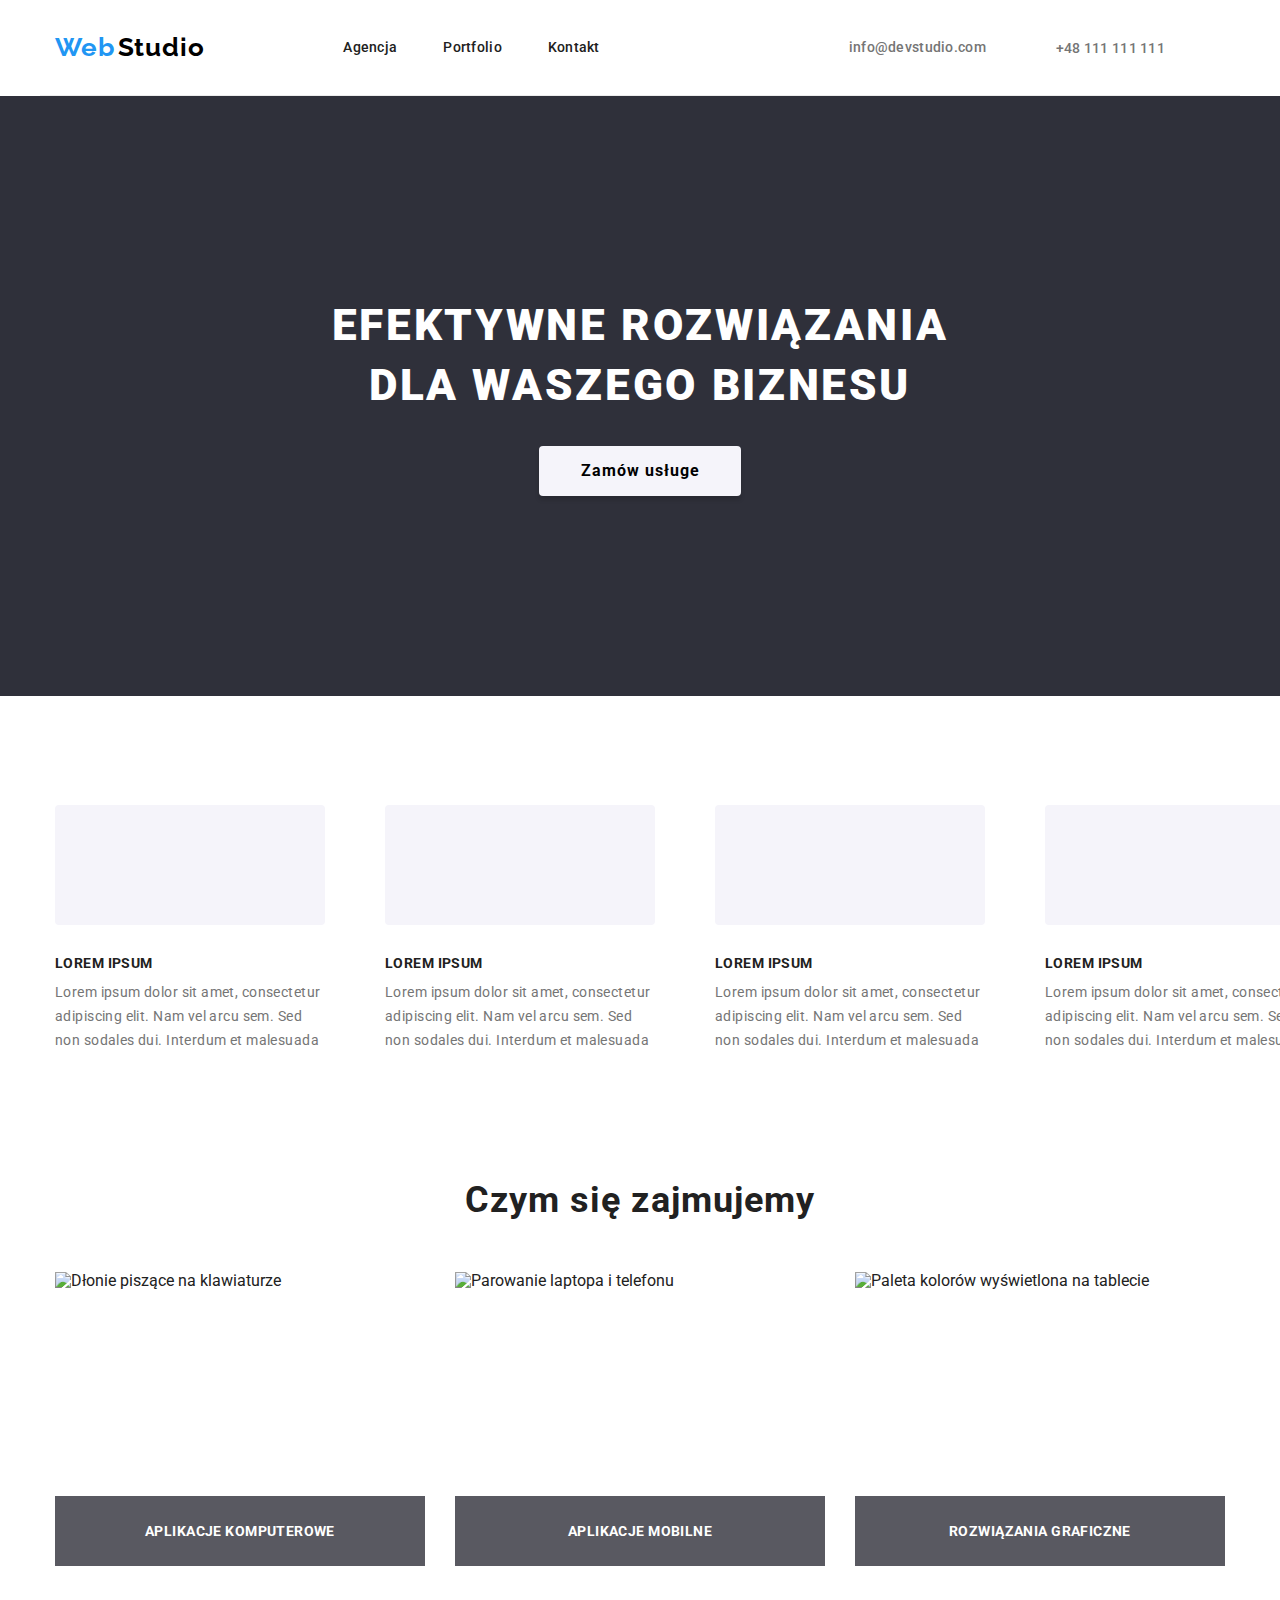
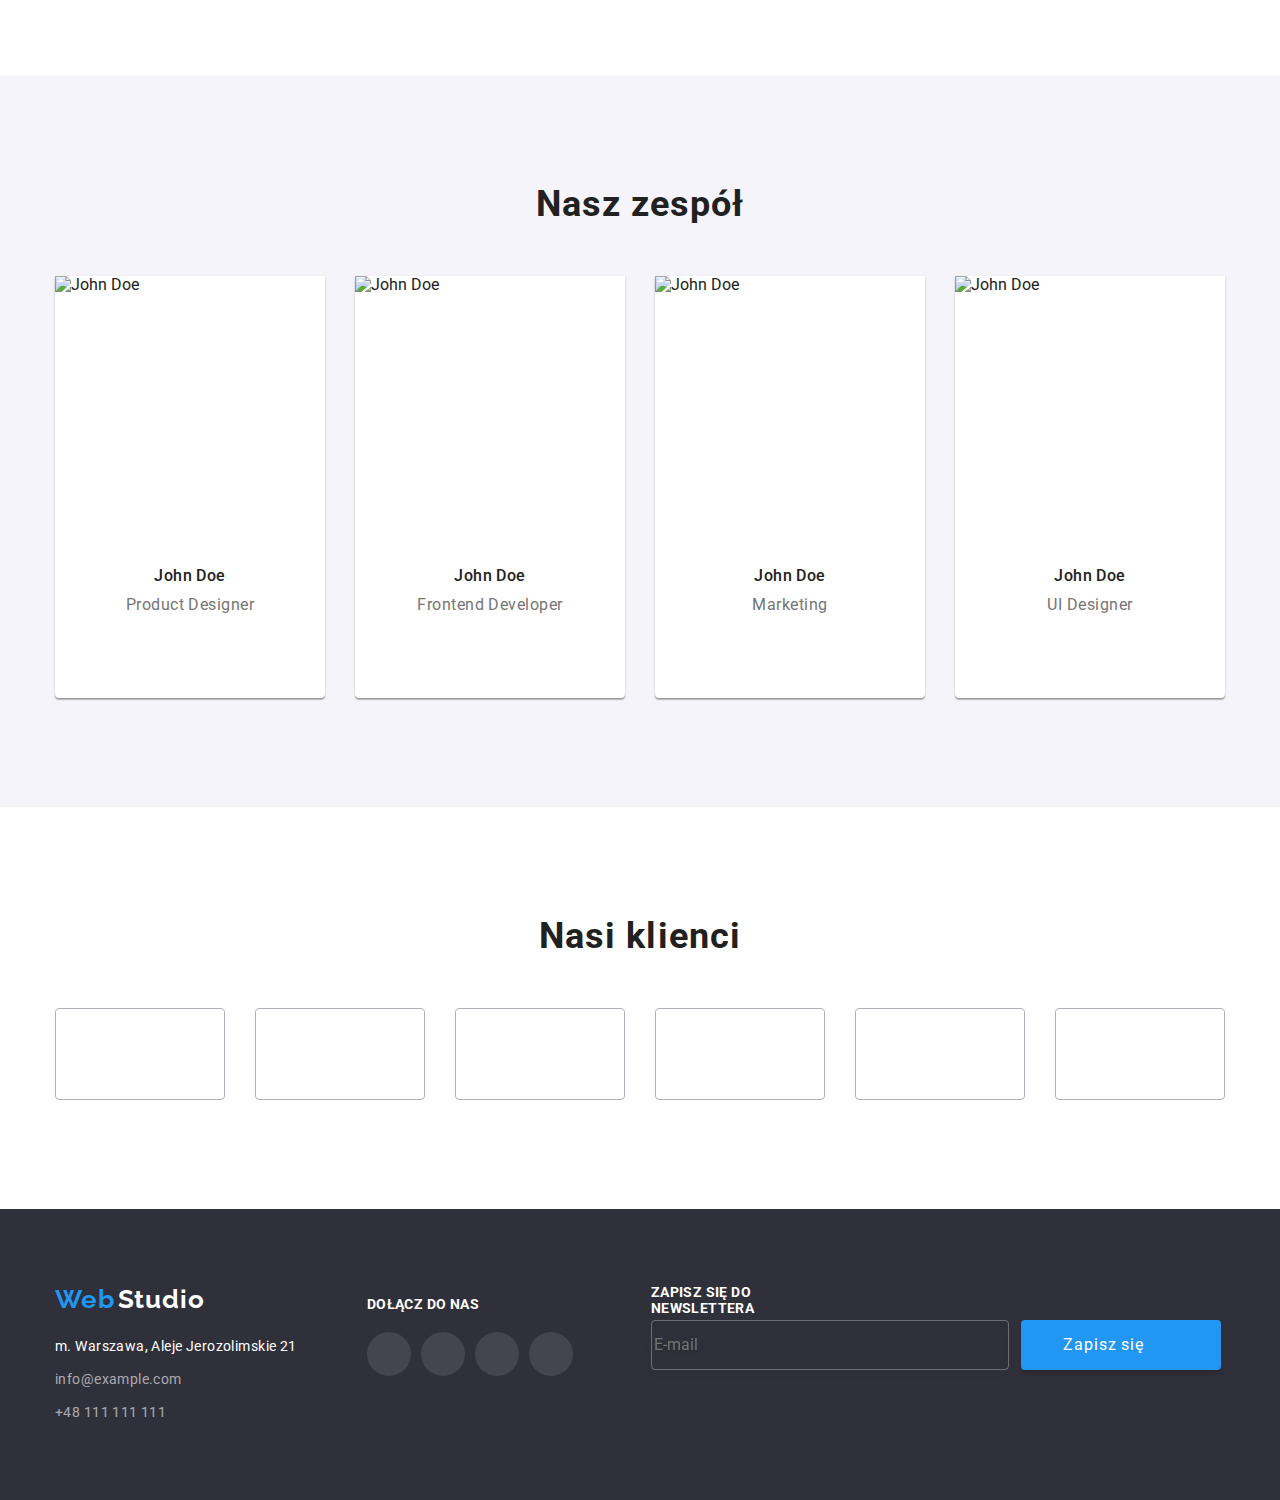
==== index.html @ a753c8a4 "id" ====
<!DOCTYPE html>
<html lang="pl">

<head>
    <meta charset="UTF-8">
    <meta http-equiv="X-UA-Compatible">
    <meta name="viewport" content="width=device-width, initial-scale=1.0">
    <link rel="stylesheet" href="https://cdnjs.cloudflare.com/ajax/libs/modern-normalize/1.0.0/modern-normalize.min.css" />
    <link rel="stylesheet" href="./css/styles.css">
    <link rel="preconnect" href="https://fonts.gstatic.com">
    <link href="https://fonts.googleapis.com/css2?family=Raleway:wght@700&family=Roboto:wght@400;500;700;900&display=swap"
        rel="stylesheet">
    <title>WebStudio</title>
</head>

<body>
    <header class="header">
        <div class="container">
        <nav class="navigation"> 
            <ul class="navigation-list list">
                <li class="navigation-list-item">
                    <a class="navigation-list-link logo link" href="index.html">
                        <span class="logo-web">Web</span>
                        <span class="logo-studio">Studio</span>
                    </a></li>
                <li class="navigation-list-item">
                    <a class="navigation-list-link link" href="#">Agencja</a></li>
                <li class="navigation-list-item">
                    <a class="navigation-list-link link" href="portfolio.html">Portfolio</a></li>
                <li class="navigation-list-item">
                    <a class="navigation-list-link link" href="#">Kontakt</a></li>
            </ul>
        </nav>

        <ul class="contact-list list">
            <li class="contact-list-item">
                <a class="contact-list-link link" href="mailto:info@devstudio.com">
                    <svg class="contact-list-icon" width="16" height="12">
                        <use href="./images/icons.svg#icon-letter"></use>
                    </svg>info@devstudio.com</a>
            </li>
            <li class="contact-list-item">
                <a class="contact-list-link link contact-list-icon" href="tel:+48111111111">
                    <svg class="contact-list-icon" width="10" height="16">
                        <use href="./images/icons.svg#icon-smartphone"></use>
                    </svg>+48 111 111 111</a>
            </li>
        </ul>
        </div>

    </header>
    <main>
        <!--HERO-->
        <section class="section-hero section">
            <div class="container">
            <h1 class="main-header">EFEKTYWNE ROZWIĄZANIA DLA WASZEGO BIZNESU</h1>
            <button class="hero-modal-btn" type="button" data-modal-open>Zamów usługe</button>
            </div>
        </section>
        <!--ADVANTAGES-->
        <section class="section-advantages section">
            <div class="container">
            <ul class="advantages-list list">
                <li class="advantages-list-item"> 
                    <div class="advantages-list-icon">
                        <svg class="advantages-icon" width="70" height="70">
                            <use href="./images/icons.svg#icon-antenna"></use>
                        </svg>
                    </div>
                    <h2 class="advantages-list-header">LOREM IPSUM</h2>
                    <p class="advantages-list-text">Lorem ipsum dolor sit amet, consectetur adipiscing elit. Nam vel arcu sem. Sed non sodales dui.
                        Interdum et malesuada</p>
                </li>
                <li class="advantages-list-item"> 
                    <div class="advantages-list-icon">
                        <svg class="advantages-icon" width="70" height="70">
                            <use href="./images/icons.svg#icon-clock"></use>
                        </svg>
                    </div>
                    <h2 class="advantages-list-header">LOREM IPSUM</h2>
                    <p class="advantages-list-text">Lorem ipsum dolor sit amet, consectetur adipiscing elit. Nam vel arcu sem. Sed non sodales dui.
                        Interdum et malesuada</p>
                </li>
                <li class="advantages-list-item"> 
                    <div class="advantages-list-icon">
                        <svg class="advantages-icon" width="70" height="70">
                            <use href="./images/icons.svg#icon-diagram"></use>
                        </svg>
                    </div>
                    <h2 class="advantages-list-header">LOREM IPSUM</h2>
                    <p class="advantages-list-text">Lorem ipsum dolor sit amet, consectetur adipiscing elit. Nam vel arcu sem. Sed non sodales dui.
                        Interdum et malesuada</p>
                </li>
                <li class="advantages-list-item"> 
                    <div class="advantages-list-icon">
                        <svg class="advantages-icon" width="70" height="70">
                            <use href="./images/icons.svg#icon-astronaut"></use>
                        </svg>
                    </div>
                    <h2 class="advantages-list-header">LOREM IPSUM</h2>
                    <p class="advantages-list-text">Lorem ipsum dolor sit amet, consectetur adipiscing elit. Nam vel arcu sem. Sed non sodales dui.
                        Interdum et malesuada</p>
                </li>
            </ul>
            </div>
        </section>
        <!--ABOUT US-->
        <section class="section-about section">
            <div class="container">
            <h2 class="secondary-header">Czym się zajmujemy</h2>
            <ul class="about-list list">
                <li class="about-list-item"><img src="images/item1.jpg" alt="Dłonie piszące na klawiaturze" width="370" height="294">
                    <p class="about-list-item-text">Aplikacje komputerowe</p>
            </li>
                <li class="about-list-item"><img src="images/item2.jpg" alt="Parowanie laptopa i telefonu" width="370" height="294">
                    <p class="about-list-item-text">Aplikacje mobilne</p></li>
                <li class="about-list-item"><img src="images/item3.jpg" alt="Paleta kolorów wyświetlona na tablecie" width="370" height="294">
                    <p class="about-list-item-text">Rozwiązania graficzne</p>
                </li>
            </ul>
            </div>
        </section>
        <!--OUR TEAM-->
        <section class="section-team section">
            <div class="container">
            <h2 class="secondary-header">Nasz zespół</h2>
            <ul class="team-list list">
                <li class="team-list-item">
                    <img class="team-list-img" src="images/teammember1.jpg" alt="John Doe" width="270" height="260">
                    <p class="team-list-text">John Doe</p>
                    <p class="team-list-text-description">Product Designer</p>
                    <div>
                        <ul class="team-social-list list">
                            <li class="team-social-list-item">
                                <svg class="team-icon">
                                    <use href="./images/icons.svg#icon-instagram"></use>
                                </svg>
                            </li>
                            <li class="team-social-list-item">
                                <svg class="team-icon">
                                    <use href="./images/icons.svg#icon-twitter"></use>
                                </svg>
                            </li>
                            <li class="team-social-list-item">
                                <svg class="team-icon">
                                    <use href="./images/icons.svg#icon-facebook"></use>
                                </svg>
                            </li>
                            <li class="team-social-list-item">
                                <svg class="team-icon">
                                    <use href="./images/icons.svg#icon-linkedin"></use>
                                </svg>
                            </li>
                        </ul>
                    </div>

                </li>
                <li class="team-list-item">
                    <img class="team-list-img" src="images/teammember2.jpg" alt="John Doe" width="270" height="260">
                    <p class="team-list-text">John Doe</p>
                    <p class="team-list-text-description">Frontend Developer</p>
                    <div>
                        <ul class="team-social-list list">
                            <li class="team-social-list-item">
                                <svg class="team-icon">
                                    <use href="./images/icons.svg#icon-instagram"></use>
                                </svg>
                            </li>
                            <li class="team-social-list-item">
                                <svg class="team-icon">
                                    <use href="./images/icons.svg#icon-twitter"></use>
                                </svg>
                            </li>
                            <li class="team-social-list-item">
                                <svg class="team-icon">
                                    <use href="./images/icons.svg#icon-facebook"></use>
                                </svg>
                            </li>
                            <li class="team-social-list-item">
                                <svg class="team-icon">
                                    <use href="./images/icons.svg#icon-linkedin"></use>
                                </svg>
                            </li>
                        </ul>
                    </div>
                 
                </li>
                <li class="team-list-item">
                    <img class="team-list-img" src="images/teammember3.jpg" alt="John Doe" width="270" height="260">
                    <p class="team-list-text">John Doe</p>
                    <p class="team-list-text-description">Marketing</p>
                    <div>
                        <ul class="team-social-list list">
                            <li class="team-social-list-item">
                                <svg class="team-icon">
                                    <use href="./images/icons.svg#icon-instagram"></use>
                                </svg>
                            </li>
                            <li class="team-social-list-item">
                                <svg class="team-icon">
                                    <use href="./images/icons.svg#icon-twitter"></use>
                                </svg>
                            </li>
                            <li class="team-social-list-item">
                                <svg class="team-icon">
                                    <use href="./images/icons.svg#icon-facebook"></use>
                                </svg>
                            </li>
                            <li class="team-social-list-item">
                                <svg class="team-icon">
                                    <use href="./images/icons.svg#icon-linkedin"></use>
                                </svg>
                            </li>
                        </ul>
                    </div>
                    
                </li>
                <li class="team-list-item">
                    <img class="team-list-img" src="images/teammember4.jpg" alt="John Doe" width="270" height="260">
                    <p class="team-list-text">John Doe</p>
                    <p class="team-list-text-description">UI Designer</p>
                    <div>
                        <ul class="team-social-list list">
                            <li class="team-social-list-item">
                                <svg class="team-icon">
                                    <use href="./images/icons.svg#icon-instagram"></use>
                                </svg>
                            </li>
                            <li class="team-social-list-item">
                                <svg class="team-icon">
                                    <use href="./images/icons.svg#icon-twitter"></use>
                                </svg>
                            </li>
                            <li class="team-social-list-item">
                                <svg class="team-icon">
                                    <use href="./images/icons.svg#icon-facebook"></use>
                                </svg>
                            </li>
                            <li class="team-social-list-item">
                                <svg class="team-icon">
                                    <use href="./images/icons.svg#icon-linkedin"></use>
                                </svg>
                            </li>
                        </ul>
                    </div>
                    
                </li>
            </ul>
            </div>
        </section>
        <!--OUR CUSTOMERS-->
        <section class="section-customers section">
            <div class="container">
                <h2 class="secondary-header">Nasi klienci</h2>
                <ul class="customers-list list">
                    <li class="customers-list-item">
                        <svg class="customer-icon">
                            <use href="./images/icons.svg#icon-customer1"></use>
                        </svg>
                    </li>
                    <li class="customers-list-item">
                        <svg class="customer-icon">
                            <use href="./images/icons.svg#icon-customer2"></use>
                        </svg>
                    </li>
                    <li class="customers-list-item">
                        <svg class="customer-icon">
                            <use href="./images/icons.svg#icon-customer3"></use>
                        </svg>
                    </li>
                    <li class="customers-list-item">
                        <svg class="customer-icon">
                            <use href="./images/icons.svg#icon-customer4"></use>
                        </svg>
                    </li>
                    <li class="customers-list-item">
                        <svg class="customer-icon">
                            <use href="./images/icons.svg#icon-customer5"></use>
                        </svg>
                    </li>
                    <li class="customers-list-item">
                        <svg class="customer-icon">
                            <use href="./images/icons.svg#icon-customer6"></use>
                        </svg>
                    </li>
                </ul>
            </div>
        </section>
    </main>

    <!--FOOTER-->
    <footer class="section-footer section">
        <div class="container">
            <div class="footer-left-side">
            <a class="footer-link link" href="index.html"> 
            <span class="logo-web">Web</span>
            <span class="logo-studio-white">Studio</span>
        </a>
        <address class="addres">m. Warszawa, Aleje Jerozolimskie 21</address>
        <ul class="footer-list list">
            <li class="footer-list-item"><a class="footer-contact link" href="mailto:info@example.com">info@example.com</a></li>
            <li class="footer-list-item"><a class="footer-contact link" href="tel:+48111111111">+48 111 111 111</a></li>
        </ul>
        </div>
        <div class="footer-social">
            <p class="footer-social-text">Dołącz do nas</p>
            <ul class="footer-social-list list">
                <li class="footer-social-list-item">
                    <a href="#" class="footer-social-list-link">
                        <svg class="footer-icon">
                            <use href="./images/icons.svg#icon-instagram"></use>
                        </svg>
                    </a>
                    <a href="#" class="footer-social-list-link">
                        <svg class="footer-icon">
                            <use href="./images/icons.svg#icon-twitter"></use>
                        </svg>
                    </a>
                    <a href="#" class="footer-social-list-link">
                        <svg class="footer-icon">
                            <use href="./images/icons.svg#icon-facebook"></use>
                        </svg>
                    </a>
                    <a href="#" class="footer-social-list-link">
                        <svg class="footer-icon">
                            <use href="./images/icons.svg#icon-linkedin"></use>
                        </svg>
                    </a>
                </li>
            </ul>
        </div>
        <div class="footer-newsletter">
            <p class="footer-newsletter-info">Zapisz się do newslettera</p>
            <form class="footer-form" method="POST">
                <label class="footer-form-label" for="newsletter-email">
                    <div class="footer-form-wrapper">
                        <div class="footer-form-disclaimer">
                    <input class="footer-form-input" type="email" name="newsletter-email" placeholder="E-mail"/>
                </label>
                <button class="newsletter-btn" type="submit">Zapisz się
                    <svg class="newsletter-icon">
                        <use href="./images/icons.svg#icon-icon-send"></use>
                    </svg>
                </button>
                </div>
            </div>
            </form>
        </div>
        </div>
    </footer>
    <!--OKNO MODALNE-->
    <div class="backdrop is-hidden" data-modal>
        <div class="modal">
            <button type="button" class="close-btn" data-modal-close>
                <svg class="modal-close-icon" width="11" height="11">
                    <use href="./images/button-close.svg#icon-Vector"></use>
                </svg>
            </button>
            <div class="modal-form-div">
                <h2 class="modal-form-tittle">Zostaw swoje dane w formularzu poniżej</h2>
                <form class="modal-form" method="POST">
                    <label class="modal-label" for="name">Imie</label>
                    <div class="modal-input-wrapper">
                        <input class="modal-label-input" type="text" name="name" id="name" required>
                            <svg class="modal-input-icon" width="12" height="12">
                                <use href="./images/icons.svg#icon-icon-human"></use>
                            </svg>
                    </div>
                    <label class="modal-label" for="telephone">Telefon</label>
                    <div class="modal-input-wrapper">
                        <input class="modal-label-input" type="tel" name="telephone" id="telephone" required>
                            <svg class="modal-input-icon" width="13" height="13">
                                <use href="./images/icons.svg#icon-icon-ringtel"></use>
                            </svg>
                    </div>
                    <label class="modal-label" for="email">Email</label>
                    <div class="modal-input-wrapper">
                        <input class="modal-label-input" type="email" name="email" id="email" required>
                            <svg class="modal-input-icon" width="15" height="12">
                                <use href="./images/icons.svg#icon-mail-iconblack"></use>
                            </svg>
                    </div>
                    <label class="modal-label" for="usercomment">Komentarz</label>
                    <textarea class="modal-label-textarea" name="usercomment" rows="5" placeholder="Wprowadź tekst" id="usercomment"></textarea>
                    <input class="modal-label-input-check visually-hidden" type="checkbox" id="checkbox" required>
                        <label class="accept-label" for="checkbox">Oświadczam iż akceptuję&nbsp<a class="accept-link" href="#">Regulamin</a>&nbspi&nbsp<a class="accept-link" href="#">Politykę Prywatności</a>.</label>

                    <button class="modal-form-btn" type="submit">Wyślij</button>
                </form>

            </div>
        </div>
    </div>
<script src="./js/modal.js"></script>
</body>
</html>
---- css/styles.css ----
:root{
    --main-font: 'Roboto', sans-serif;
    --secondary-font: 'Raleway', sans-serif;
    --main-color: #2196F3;
    --secondary-color: #212121;
    --description-color: #757575;
    --third-text-color: #FFFFFF;
    --logo-studio-color:  #000000;
    --footer-contact-color:  rgba(255, 255, 255, 0.6);
    --main-background-color: #FFFFFF;;
    --secondary-background-color: #2F303A;
    --third-background-color: #F5F4FA;
}
body {
    font-family: var(--main-font);
    color: var(--secondary-color);
    background-color: var(--main-background-color);
}
h1,
h2,
h3,
h4,
h6,
ul,
p {
    margin: 0;
    padding: 0;
}

img{
    display: block;
}

.list{
    list-style: none;
}
.link{
    text-decoration: none;
}

.container{
    width: 1200px;
    padding: 15px;
    margin: 0 auto;
}
.section{
    padding-top: 94px;
    padding-bottom: 94px;
}

/*==== COMPONENTS ====*/

.logo-web,
.logo-studio,
.logo-studio-white{
    font-family: var(--secondary-font);
    font-style: normal;
    font-weight: 700;
    font-size: 26px;
    line-height: 1.192;
    letter-spacing: 0.03em;
    color: var(--main-color);
}
.logo-studio{
    color: var(--logo-studio-color);
}
.logo-studio-white{
    color: var(--third-text-color)
}

.filters-modal-btn,
.hero-modal-btn{
    font-weight: 500;
    font-size: 16px;
    line-height: 1.625;
    text-align: center;
    letter-spacing: 0.03em;
    background-color: var(--third-background-color);
    border-radius: 4px;
    border: 0px;
    padding: 6px 22px;
}

.secondary-header{
    font-weight: 700;
    font-size: 36px;
    line-height: 1.166;
    text-align: center;
    letter-spacing: 0.03em;
    margin: 0 auto;
    padding-bottom: 50px;
}

.navigation-list-link:hover,
.navigation-list-link:focus,
.contact-list-link:hover,
.contact-list-link:focus,
.contact-list-link:active,
.footer-contact:hover,
.footer-contact:focus,
.footer-contact-portfolio-email:hover,
.footer-contact-portfolio-email:focus{
    color:var(--main-color)
}


.hero-modal-btn:hover,
.hero-modal-btn:focus,
.filters-modal-btn:hover,
.filters-modal-btn:focus{
    color: var(--third-text-color);
    background-color: var(--main-color);
    cursor: pointer;
}

.section-hero,
.section-footer{
    background-color: var(--secondary-background-color);
}
.navigation-list-item{
    position: relative;
}
.navigation-list-item:nth-child(n+2)::after{
    position: absolute;
    content: "";
    width: 100%;
    height: 4px;
    display: block;
    border-radius: 2px;
    background-color: var(--main-color);
    left: 0;
    bottom: -39px;
    opacity: 0;
}
.navigation-list-item:hover::after{
    opacity: 1;
}
/*==== END COMPONENTS ====*/

/*==== HEADER ====*/
.header .container{
    display: flex;
    align-items: center;
    padding-top: 32px;
    padding-bottom: 32px;
    border-bottom: 1px solid #ECECEC;
}

.navigation-list, 
.contact-list{
    display: flex;
    align-items: center;
    justify-content: center;
}

.logo{
    margin-right: 93px;
    padding-top: 24px;
    padding-bottom: 25px;
}
   
.navigation-list-item:not(:last-child){
    margin-right: 46px;
}
.header .contact-list{
    margin-left: auto;
}
.contact-list-item{
    margin-right: 50px;
}

.navigation-list-link,
.contact-list-link,
.footer-link{
    font-weight: 500;
    font-size: 14px;
    line-height: 1.142;
    letter-spacing: 0.02em;
    color: var(--secondary-color);
    transition-duration: 250ms;
    transition-timing-function: cubic-bezier(0.4, 0, 0.2, 1);
}

.contact-list-link{
    color: var(--description-color);
}
.contact-list-icon{
    fill: #757575;
    margin-right: 10px;
}

.contact-list-link:hover .contact-list-icon,
.contact-list-link:focus .contact-list-icon,
.contact-list-link:active .contact-list-icon{
    fill: var(--main-color)
}

.contact-list-icon:hover,
.contact-list-icon:focus,
.contact-list-icon:active{
    fill: var(--main-color);
    /*background-color: var(--third-background-color);*/
}

/*==== END HEADER ====*/

/*==== HERO ====*/
.section-hero{
    background-image: linear-gradient(rgba(47, 48, 58, 0.4), rgba(47, 48, 58, 0.4)),
    url(../images/herobackground.png);
    background-repeat: no-repeat;
    background-size: cover;
    max-width: 1600px;
    margin: 0 auto;
    padding-top: 0px;
    padding-bottom: 0px;
}
.section-hero .container{
    padding-top: 200px;
    padding-bottom: 200px;
}

.main-header{
    font-weight: 900;
    font-size: 44px;
    line-height: 1.363;
    text-align: center;
    letter-spacing: 0.06em;
    text-transform: uppercase;
    color: var(--third-text-color);
    margin: 0 auto;
    width: 696px;
    height: 120px;
    margin-bottom: 30px;
}   
.hero-modal-btn{
    font-weight: 700;
    line-height: 1.875;
    display: flex;
    align-items: center;
    letter-spacing: 0.06em;
    box-shadow: 0px 4px 4px rgba(0, 0, 0, 0.15);
    border-radius: 4px;
    padding: 10px 41px 10px 42px;
    min-width: 200px;
    margin: 0 auto;
    transition-duration: 250ms;
    transition-timing-function: cubic-bezier(0.4, 0, 0.2, 1);
}
   
/*==== END HERO ====*/

/*==== ADVANTAGES ====*/
.advantages-list{
 display: flex;
 align-items: center;
}

.advantages-list-item:not(:last-child){
    margin-right: 30px;
}

.advantages-icon{
    display: flex;
    margin: 0 auto;
    
}

.advantages-list-icon:not(:last-child){
    margin-right: 30px;
}

.advantages-list-icon{
    display: flex;
    background-color: #F5F4FA;
    border-radius: 4px;
    margin-bottom: 30px;
    min-width: 270px;
    min-height: 120px;
    padding-top: 25px;
}

.advantages-list-header,
.advantages-list-text{
    font-weight: 700;
    font-size: 14px;
    line-height: 1.143;
    letter-spacing: 0.03em;
    text-transform: uppercase;
    width: 270px;
    height: 16px;
}

.advantages-list-text{
    font-weight: 400;
    line-height: 1.714;
    text-transform: none;
    color: var(--description-color);
    height: 75px;
    margin-top: 10px;
    margin-bottom: 0px;
}

.section-advantages{
    padding-bottom: 0px;
}

/*==== END ADVANTAGES ====*/

/*==== ABOUT US ====*/
.about-list{
    display: flex;
    align-items: center;
}

.about-list-item:not(:last-child){
    margin-right: 30px;
}
.about-list-item{
    position: relative;
}
.about-list-item-text{
    position: absolute;
    width: 144px;
    height: 16px;
    font-style: normal;
    font-weight: 700;
    font-size: 14px;
    line-height: 1.143;
    text-align: center;
    letter-spacing: 0.03em;
    text-transform: uppercase;
    color: var(--third-text-color);
    background: rgba(47, 48, 58, 0.8);
    padding-top: 27px;
    padding-bottom: 27px;
    width: 100%;
    height: 70px;
    bottom: 0;
}

/*==== END ABOUT US ====*/


/*==== OUR TEAM ====*/
.team-list{
    display: flex;
    align-items: center;
}
.team-list-item:not(:last-child){
  margin-right: 30px;  
}
.team-list-item{
    background: var(--main-background-color);
    box-shadow: 0px 1px 3px rgba(0, 0, 0, 0.12), 0px 1px 1px rgba(0, 0, 0, 0.14), 0px 2px 1px rgba(0, 0, 0, 0.2);
    border-radius: 0px 0px 4px 4px;
    }

.team-list-img{
    margin-bottom: 30px;
}

.section-team{
    background-color: var(--third-background-color);
}
.team-list-text,
.team-list-text-description{
    font-weight: 500;
    font-size: 16px;
    line-height: 1.187;
    text-align: center;
    letter-spacing: 0.03em;
    margin-bottom: 10px;
}

.team-list-text-description{
    font-weight: 400;
    color: var(--description-color);
}

.team-social-list{
    display: flex;
    align-items: center;
    justify-content: center;
    margin-right: 16px;
    margin-bottom: 30px;
    
}

.team-icon{
    width: 20px;
    height: 20px;
}

.team-social-list-item{
    display: flex;
    background-color: var(--main-background-color);
    border-radius: 50%;
    align-items: center;
    justify-content: center;
    min-width: 44px;
    min-height: 44px;
    fill: #AFB1B8;
    transition-duration: 250ms;
    transition-timing-function: cubic-bezier(0.4, 0, 0.2, 1);
}

.team-social-list-item:not(:last-child){
    margin-right: 10px;
}

.team-social-list-item:hover,
.team-social-list-item:focus{
    fill: var(--third-text-color);
    background-color: var(--main-color);


}
/*==== END OUR TEAM ====*/


/*==== OUR CUSTOMERS ====*/
.customers-list{
    display: flex;
    align-items: center;
    justify-content: center;
}

.customers-list-item:not(:last-child){
    margin-right: 30px;
}

.customer-icon{
    display: flex;
    width: 106px;
    height: 60px;
}

.customers-list-item{
    display: flex;
    align-items: center;
    justify-content: center;
    min-width: 170px;
    min-height: 92px;
    fill: #AFB1B8;
    border: 1px solid #AFB1B8;
    border-radius: 4px;
    transition-duration: 250ms;
    transition-timing-function: cubic-bezier(0.4, 0, 0.2, 1);
}

.customers-list-item:hover,
.customers-list-item:focus{
    border: 1px solid var(--main-color);
    fill: var(--main-color);
}
/*==== END OUR CUSTOMERS ====*/


/*==== FOOTER ====*/
.section-footer {
    padding-top: 60px;
    padding-bottom: 60px;
}
.section-footer .container{
    display: flex;
}
.footer-left-side .container{
    display: flex;
}

.addres,
.footer-contact{
    font-style: normal;
    font-weight: 400;
    font-size: 14px;
    line-height: 1.714;
    letter-spacing: 0.03em;
    color: var(--third-text-color);
}
.addres{
    margin-top: 20px;
}
    
.footer-contact,
.footer-contact-portfolio-email{
    color: var(--footer-contact-color);
    transition-duration: 250ms;
    transition-timing-function: cubic-bezier(0.4, 0, 0.2, 1);
}
.footer-list-item{
    padding-top: 9px;
}
.footer-contact:not(:last-child){
    padding-bottom: 9px;
}

.footer-social{
    width: 206px;
    height: 80px;
    margin-left: 70px;
    padding-top: 12px;
}

.footer-social-text{
    font-weight: 700;
    font-size: 14px;
    line-height: 1.143;
    letter-spacing: 0.03em;
    text-transform: uppercase;
    color: var(--third-text-color);
    min-width: 113px;
    min-height: 16px;
    margin-bottom: 20px;

}
.footer-social-list,
.footer-social-list-item{
    display: flex;
    align-items: center;
    justify-content: center;
}
.footer-social-list-link:not(:last-child){
    margin-right: 10px;
}
.footer-icon{
    width: 20px;
    height: 20px;
}

.footer-social-list-link{    
    display: flex;
    min-width: 44px;
    min-height: 44px;
    align-items: center;
    justify-content: center;
    background-color: rgba(255, 255, 255, 0.1);
    border-radius: 50%;
    fill: var(--main-background-color);
    transition-duration: 250ms;
    transition-timing-function: cubic-bezier(0.4, 0, 0.2, 1);
}
.footer-social-list-link:hover,
.footer-social-list-link:focus{
    background-color: var(--main-color);
}

.footer-newsletter{
    margin-left: 78px;
}
.footer-newsletter-info{
    width: 207px;
    height: 16px;
    font-weight: 700;
    font-size: 14px;
    line-height: 1.143;
    letter-spacing: 0.03em;
    text-transform: uppercase;
    color: var(--third-text-color);
    margin-bottom: 20px;
}
.footer-form-input{
    width: 358px;
    height: 50px;
    border: 1px solid rgba(255, 255, 255, 0.3);
    box-sizing: border-box;
    filter: drop-shadow(0px 4px 4px rgba(0, 0, 0, 0.15));
    border-radius: 4px;
    background-color: transparent;
    margin-right: 12px;
}
.newsletter-btn{
    width: 200px;
    height: 50px;
    min-width: 82px;
    min-height: 30px;
    font-size: 16px;
    line-height: 1.875;
    padding-left: 42px;
    align-items: center;
    text-align: center;
    letter-spacing: 0.06em;
    color: #FFFFFF;
    background: #2196F3;
    box-shadow: 0px 4px 4px rgba(0, 0, 0, 0.15);
    border-radius: 4px;
    display: flex;
    padding-top: 10px;
    padding-bottom: 10px;
    border: none;
    cursor: pointer;
}
.newsletter-icon{
    width: 24px;
    min-height: 24px;
    margin-left: 24px;
    padding-top: 13px;
    padding-bottom: 13px;
}
.footer-form-wrapper{
    display: flex;
    align-items: center;
    justify-content: center;
}
.footer-form-disclaimer{
    display: flex;
    align-items: center;
    justify-content: center;
}
/*==== END FOOTER ====*/

/*========================== PORTFOLIO.HTML ========================*/

/*==== FILTERS ====*/
.section-filters{
    padding-bottom: 16px;
}
.filters-list{
    display: flex;
    align-items: center;
    justify-content: center;
}
.filters-list-item:not(:last-child){
    margin-right: 8px;
}
.filters-list-item:hover,
.filters-list-item:focus{
    box-shadow: 0px 3px 1px rgba(0, 0, 0, 0.1), 0px 1px 2px rgba(0, 0, 0, 0.08), 0px 2px 2px rgba(0, 0, 0, 0.12);
}
.filters-list-item{
    transition-duration: 250ms;
    transition-timing-function: cubic-bezier(0.4, 0, 0.2, 1);
}
/*==== END FILTERS ====*/

/*==== PROJECTS ====*/
.section-project{
    padding-top: 34px;
    margin: 0 auto;
}
.projects-list{
    display: flex;
    flex-wrap: wrap;
}
.projects-list-item-img{
    display: block;
    padding-bottom: 20px;
}
.projects-list-item{
    width: 370px;
    background: var(--main-background-color);
    border: 1px solid #EEEEEE;
    box-sizing: border-box;
}
.projects-list-item:not(:nth-child(3n)){
    margin-right: 30px;
}

.projects-list-item:not(:nth-child(-n + 3)){
    margin-top: 30px;
}

.projects-list-text{
    font-weight: 700;
    font-size: 18px;
    line-height: 2;
    letter-spacing: 0.06em;
    padding-bottom: 4px;
    
}
.projects-list-text-description{
    font-size: 16px;
    line-height: 1.875;
    letter-spacing: 0.03em;
    color: var(--description-color);
    padding-bottom: 20px;
}
.projects-list-text,
.projects-list-text-description{
    margin-right: 24px;
    margin-left: 24px;
    width: 322px;
}
.projects-list-item:hover{
    box-shadow: 0px 1px 1px rgba(0, 0, 0, 0.12), 0px 4px 4px rgba(0, 0, 0, 0.06), 1px 4px 6px rgba(0, 0, 0, 0.16);
}
.projects-div{
    position: relative;
    overflow: hidden;
    width: 370px;
    margin-bottom: 20px;
}
.overlay{
    position: absolute;
    top: 0;
    left: 0;
    width: 100%;
    height: 100%;
    transform: translateY(100%);
    background-color: rgba(33, 150, 243, 0.9);
    transition: transform 250ms cubic-bezier(0.4, 0, 0.2, 1);
}
.projects-list-item:hover .overlay{
    transform: translateY(0);
}
.overlay-text{
    width: 301px;
    height: 196px;
    font-style: normal;
    font-weight: normal;
    font-size: 18px;
    line-height: 1.555;
    letter-spacing: 0.03em;
    color: var(--third-text-color);
    margin: 49px 45px 49px 24px;
}
/*==== END PROJECTS ====*/


/*==== BACKDROP ====*/
.backdrop{
    position: fixed;
    left: 0;
    top: 0;
    min-width: 100%;
    min-height: 100%;
    background-color: rgba(0, 0, 0, 0.2);
    transition: 250ms;
    transform: scale(1);
}
.modal{
    position: absolute;
    top: 50%;
    left: 50%;
    transform: translate(-50%,-50%);
    width: 528px;
    min-height: 581px;
    background-color: var(--main-background-color);
    box-shadow: 0px 1px 3px rgba(0, 0, 0, 0.12), 0px 1px 1px rgba(0, 0, 0, 0.14), 0px 2px 1px rgba(0, 0, 0, 0.2);
    border-radius: 4px;
}
.close-btn{
    position: absolute;
    display: flex;
    align-items: center;
    justify-content: center;
    top: 8px;
    right: 8px;
    width: 30px;
    height: 30px;
    border: 1px solid rgba(0, 0, 0, 0.1);
    box-sizing: border-box;
    border-radius: 50%;
    background-color: var(--main-background-color);


}

.is-hidden{
    opacity: 0;
    visibility: hidden;
    pointer-events: none;
}
    
/*==== END BACKDROP ====*/

/*==== MODAL ====*/
.modal-form-tittle{
    width: 448px;
    height: 23px;
    font-weight: 700;
    font-size: 20px;
    line-height: 23px;
    text-align: center;
    letter-spacing: 0.03em;
    color: #212121;
    margin: 0 auto;
    margin-top: 40px;
    margin-bottom: 12px;
}

.accept-link{
    font-family: Roboto;
    font-style: normal;
    font-weight: normal;
    font-size: 14px;
    line-height: 24px;
    letter-spacing: 0.03em;
    text-decoration-line: underline;
    color: #2196F3;
}
.modal-label{
    height: 14px;
    font-size: 12px;
    line-height: 14px;
    letter-spacing: 0.01em;
    color: #757575;
    margin-top: 10px;
    margin-bottom: 4px;
    margin-left: 40px;
    display: flex;
    
}
.modal-label-input{
    width: 448px;
    height: 40px;
    border: 1px solid rgba(33, 33, 33, 0.2);
    box-sizing: border-box;
    border-radius: 4px;
    margin-left: 40px;
    padding-left: 30px;
    transition-duration: 250ms;
    transition-timing-function: cubic-bezier(0.4, 0, 0.2, 1);
} 
.modal-label-textarea{
    position: relative;
    width: 448px;
    height: 120px;
    border: 1px solid rgba(33, 33, 33, 0.2);
    box-sizing: border-box;
    border-radius: 4px;
    margin-left: 40px;
    margin-bottom: 20px;
    font-size: 12px;
    line-height: 14px;
    letter-spacing: 0.01em;
    color: rgba(117, 117, 117, 0.5);
    padding: 12px 16px;
    transition-duration: 250ms;
    transition-timing-function: cubic-bezier(0.4, 0, 0.2, 1);
}
.accept-label{
    font-style: 400;
    font-weight: normal;
    font-size: 14px;
    line-height: 24px;
    letter-spacing: 0.03em;
    color: #757575;
    display: flex;
    align-items: center;
    justify-content: center;
    transition-duration: 250ms;
    transition-timing-function: cubic-bezier(0.4, 0, 0.2, 1);
}
.modal-form-btn{
    width: 200px;
    height: 50px;
    min-width: 48px;
    min-height: 30px;
    font-style: normal;
    font-weight: 700;
    font-size: 16px;
    line-height: 30px;
    display: flex;
    align-items: center;
    text-align: center;
    letter-spacing: 0.06em;
    background-color: var(--third-background-color);
    border-radius: 4px;
    border: 0px;
    padding: 6px 22px;
    padding: 10px 76px;
    margin: 0 auto;
    margin-top: 30px;
    margin-bottom: 40px;
    cursor: pointer;
    transition-duration: 250ms;
    transition-timing-function: cubic-bezier(0.4, 0, 0.2, 1);
}
.modal-form-btn:focus,
.modal-form-btn:hover{
    color: #FFFFFF;
    background: #2196F3;
    box-shadow: 0px 4px 4px rgba(0, 0, 0, 0.15);
    border-radius: 4px;
}
.accept-label::before{
    content: "";
    width: 16px;
    height: 16px;
    border: 1px solid #212121;
    margin-right: 8px;
    box-sizing: border-box;
    border-radius: 2px; 
}
.modal-label-input-check:checked + .accept-label::before{
    background-color: #2196F3;
    border: none;
    background-image: url(../images/Vector.svg);
    background-repeat: no-repeat;
    background-size: contain;
}


/* ukryty oryginnalny checkbox */
.visually-hidden{
    position: absolute !important;
    clip: rect(1px 1px 1px 1px);
    clip: rect(1px, 1px, 1px, 1px);
    padding: 0 !important;
    border: 0 !important;
    height: 1px !important;
    width: 1px !important;
    overflow: hidden;
}
.modal-input-wrapper{
    position: relative;
}
.modal-input-icon{
    position: absolute;
    top: 15px;
    left: 52px;
    transition-duration: 250ms;
    transition-timing-function: cubic-bezier(0.4, 0, 0.2, 1);
}
.modal-label-input:focus{
    border-color: #2196F3;
    outline: none;
}
.modal-label-input:focus + .modal-input-icon{
    fill: #2196F3;
    outline: none;
}
.modal-label-textarea:focus{
    border-color: #2196F3;
    outline: none;
}

/* jeszcze animacje! do button i wszytkich hover focus
A potem hover, focus, svg i przejścia!
nie zapomnij o hsvg w stopce */
/*==== END MODAL ====*/
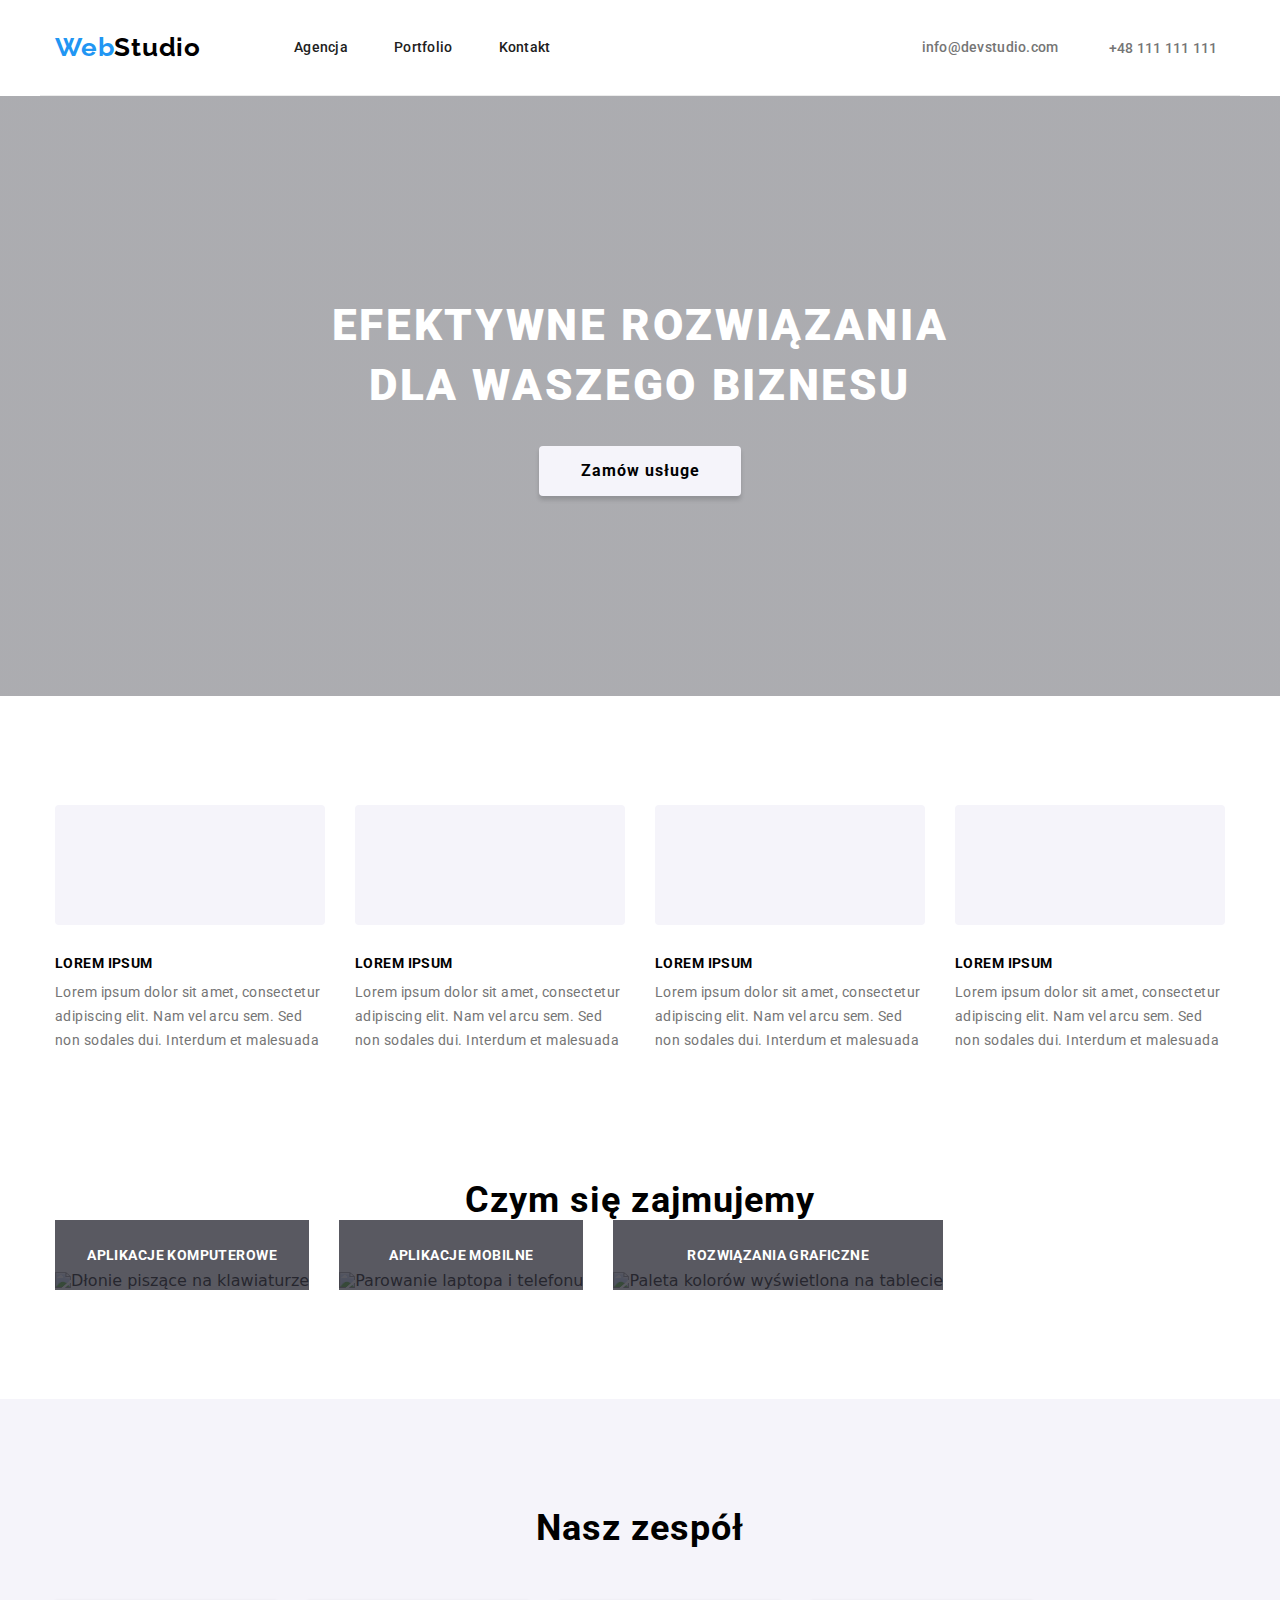
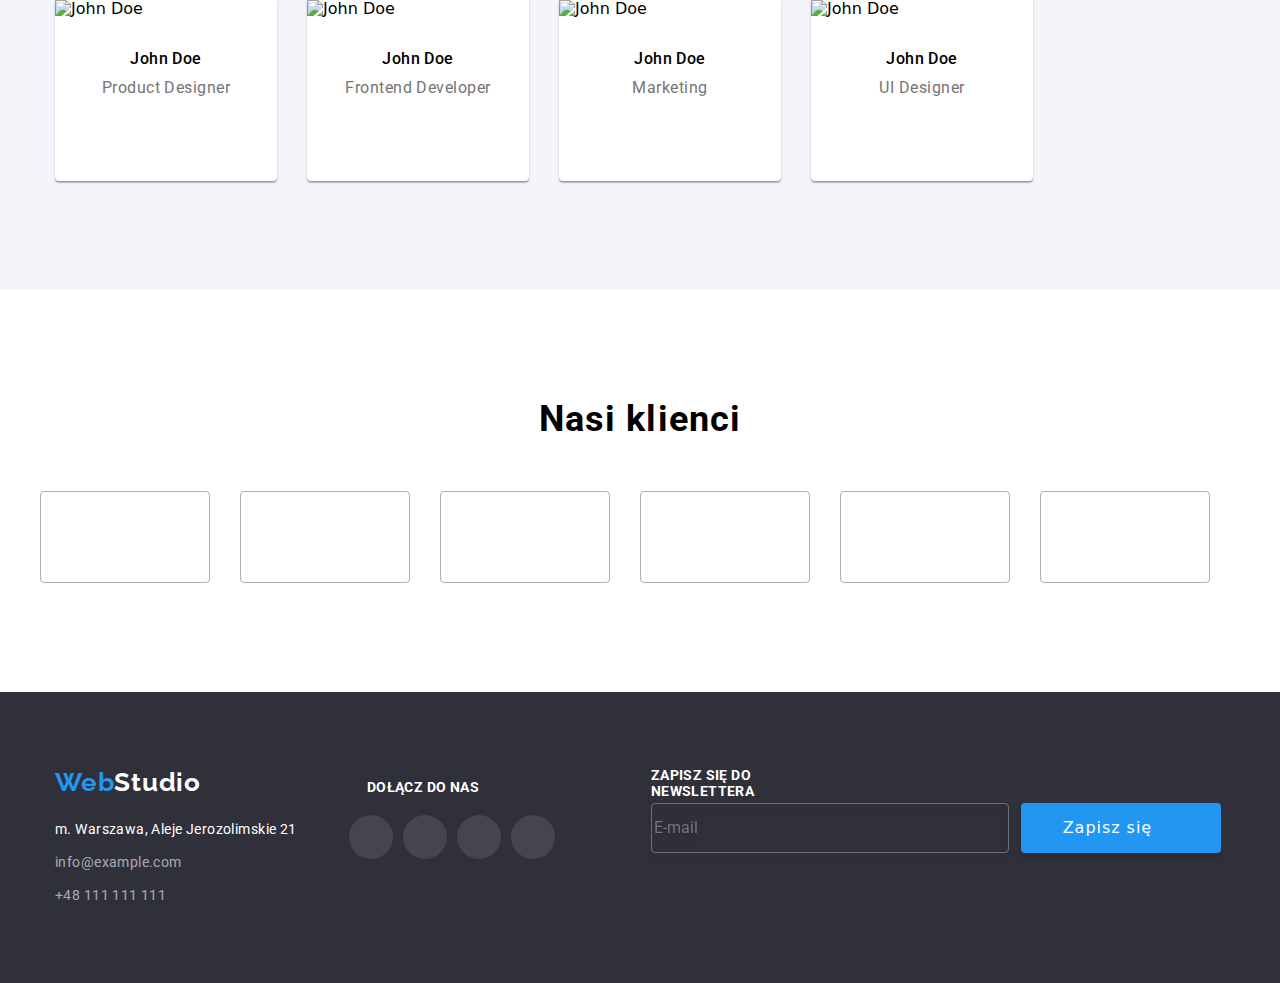
==== commit 00783418: "sass" ====
--- a/index.html
+++ b/index.html
@@ -3,10 +3,10 @@
 
 <head>
     <meta charset="UTF-8">
-    <meta http-equiv="X-UA-Compatible">
+    <meta http-equiv="X-UA-Compatible" content="IE=edge">
     <meta name="viewport" content="width=device-width, initial-scale=1.0">
     <link rel="stylesheet" href="https://cdnjs.cloudflare.com/ajax/libs/modern-normalize/1.0.0/modern-normalize.min.css" />
-    <link rel="stylesheet" href="./css/styles.css">
+    <link rel="stylesheet" href="./css/main.min.css">
     <link rel="preconnect" href="https://fonts.gstatic.com">
     <link href="https://fonts.googleapis.com/css2?family=Raleway:wght@700&family=Roboto:wght@400;500;700;900&display=swap"
         rel="stylesheet">
@@ -16,378 +16,393 @@
 <body>
     <header class="header">
         <div class="container">
-        <nav class="navigation"> 
-            <ul class="navigation-list list">
-                <li class="navigation-list-item">
-                    <a class="navigation-list-link logo link" href="index.html">
-                        <span class="logo-web">Web</span>
-                        <span class="logo-studio">Studio</span>
-                    </a></li>
-                <li class="navigation-list-item">
-                    <a class="navigation-list-link link" href="#">Agencja</a></li>
-                <li class="navigation-list-item">
-                    <a class="navigation-list-link link" href="portfolio.html">Portfolio</a></li>
-                <li class="navigation-list-item">
-                    <a class="navigation-list-link link" href="#">Kontakt</a></li>
+            <a href="#" class="logo logo--dark-theme"><span class="logo__accent-text">Web</span>Studio</a>
+        <nav class="menu">
+            <ul class="navigation">
+            <li class="navigation__item">
+                <a class="navigation__link" href="#">Agencja</a>
+            </li>
+            <li class="navigation__item">
+                <a class="navigation__link" href="portfolio.html">Portfolio</a>
+            </li>
+            <li class="navigation__item navigation__item--last-child">
+                <a class="navigation__link" href="#">Kontakt</a>
+            </li>
             </ul>
         </nav>
-
-        <ul class="contact-list list">
-            <li class="contact-list-item">
-                <a class="contact-list-link link" href="mailto:info@devstudio.com">
-                    <svg class="contact-list-icon" width="16" height="12">
+            <ul class="contact list">
+            <li class="contact__item contact__item--first-child">
+                <a class="contact__link" href="mailto:info@devstudio.com">
+                    <svg class="contact__icon" width="16" height="12">
                         <use href="./images/icons.svg#icon-letter"></use>
                     </svg>info@devstudio.com</a>
             </li>
-            <li class="contact-list-item">
-                <a class="contact-list-link link contact-list-icon" href="tel:+48111111111">
-                    <svg class="contact-list-icon" width="10" height="16">
+            <li class="contact__item">
+                <a class="contact__link" href="tel:+48111111111">
+                    <svg class="contact__icon" width="10" height="16">
                         <use href="./images/icons.svg#icon-smartphone"></use>
                     </svg>+48 111 111 111</a>
             </li>
-        </ul>
+            </ul>
         </div>
 
     </header>
     <main>
         <!--HERO-->
-        <section class="section-hero section">
+        <section class="hero section">
             <div class="container">
-            <h1 class="main-header">EFEKTYWNE ROZWIĄZANIA DLA WASZEGO BIZNESU</h1>
-            <button class="hero-modal-btn" type="button" data-modal-open>Zamów usługe</button>
+                <h1 class="hero__header">EFEKTYWNE ROZWIĄZANIA DLA WASZEGO BIZNESU</h1>
+                <button class="button button--hero-theme" type="button" data-modal-open>Zamów usługe</button>
             </div>
         </section>
         <!--ADVANTAGES-->
-        <section class="section-advantages section">
+        <section class="advantages section">
             <div class="container">
-            <ul class="advantages-list list">
-                <li class="advantages-list-item"> 
-                    <div class="advantages-list-icon">
-                        <svg class="advantages-icon" width="70" height="70">
-                            <use href="./images/icons.svg#icon-antenna"></use>
-                        </svg>
-                    </div>
-                    <h2 class="advantages-list-header">LOREM IPSUM</h2>
-                    <p class="advantages-list-text">Lorem ipsum dolor sit amet, consectetur adipiscing elit. Nam vel arcu sem. Sed non sodales dui.
-                        Interdum et malesuada</p>
-                </li>
-                <li class="advantages-list-item"> 
-                    <div class="advantages-list-icon">
-                        <svg class="advantages-icon" width="70" height="70">
-                            <use href="./images/icons.svg#icon-clock"></use>
-                        </svg>
-                    </div>
-                    <h2 class="advantages-list-header">LOREM IPSUM</h2>
-                    <p class="advantages-list-text">Lorem ipsum dolor sit amet, consectetur adipiscing elit. Nam vel arcu sem. Sed non sodales dui.
-                        Interdum et malesuada</p>
-                </li>
-                <li class="advantages-list-item"> 
-                    <div class="advantages-list-icon">
-                        <svg class="advantages-icon" width="70" height="70">
-                            <use href="./images/icons.svg#icon-diagram"></use>
-                        </svg>
-                    </div>
-                    <h2 class="advantages-list-header">LOREM IPSUM</h2>
-                    <p class="advantages-list-text">Lorem ipsum dolor sit amet, consectetur adipiscing elit. Nam vel arcu sem. Sed non sodales dui.
-                        Interdum et malesuada</p>
-                </li>
-                <li class="advantages-list-item"> 
-                    <div class="advantages-list-icon">
-                        <svg class="advantages-icon" width="70" height="70">
-                            <use href="./images/icons.svg#icon-astronaut"></use>
-                        </svg>
-                    </div>
-                    <h2 class="advantages-list-header">LOREM IPSUM</h2>
-                    <p class="advantages-list-text">Lorem ipsum dolor sit amet, consectetur adipiscing elit. Nam vel arcu sem. Sed non sodales dui.
-                        Interdum et malesuada</p>
-                </li>
-            </ul>
+                <ul class="advantages__list">
+                    <li class="advantages__item">
+                        <div class="advantages__gallery">
+                            <svg class="advantages__icon" width="70" height="70">
+                                <use href="./images/icons.svg#icon-antenna"></use>
+                            </svg>
+                        </div>
+                        <h2 class="advantages__name">LOREM IPSUM</h2>
+                        <p class="advantages__description">Lorem ipsum dolor sit amet, consectetur adipiscing elit. Nam vel arcu
+                            sem. Sed non sodales dui.
+                            Interdum et malesuada</p>
+                    </li>
+                    <li class="advantages__item">
+                        <div class="advantages__gallery">
+                            <svg class="advantages__icon" width="70" height="70">
+                                <use href="./images/icons.svg#icon-clock"></use>
+                            </svg>
+                        </div>
+                        <h2 class="advantages__name">LOREM IPSUM</h2>
+                        <p class="advantages__description">Lorem ipsum dolor sit amet, consectetur adipiscing elit. Nam vel arcu
+                            sem. Sed non sodales dui.
+                            Interdum et malesuada</p>
+                    </li>
+                    <li class="advantages__item">
+                        <div class="advantages__gallery">
+                            <svg class="advantages__icon" width="70" height="70">
+                                <use href="./images/icons.svg#icon-diagram"></use>
+                            </svg>
+                        </div>
+                        <h2 class="advantages__name">LOREM IPSUM</h2>
+                        <p class="advantages__description">Lorem ipsum dolor sit amet, consectetur adipiscing elit. Nam vel arcu
+                            sem. Sed non sodales dui.
+                            Interdum et malesuada</p>
+                    </li>
+                    <li class="advantages__item">
+                        <div class="advantages__gallery">
+                            <svg class="advantages__icon" width="70" height="70">
+                                <use href="./images/icons.svg#icon-astronaut"></use>
+                            </svg>
+                        </div>
+                        <h2 class="advantages__name">LOREM IPSUM</h2>
+                        <p class="advantages__description">Lorem ipsum dolor sit amet, consectetur adipiscing elit. Nam vel arcu
+                            sem. Sed non sodales dui.
+                            Interdum et malesuada</p>
+                    </li>
+                </ul>
             </div>
         </section>
+        
         <!--ABOUT US-->
-        <section class="section-about section">
+        <section class="about section">
             <div class="container">
-            <h2 class="secondary-header">Czym się zajmujemy</h2>
-            <ul class="about-list list">
-                <li class="about-list-item"><img src="images/item1.jpg" alt="Dłonie piszące na klawiaturze" width="370" height="294">
-                    <p class="about-list-item-text">Aplikacje komputerowe</p>
-            </li>
-                <li class="about-list-item"><img src="images/item2.jpg" alt="Parowanie laptopa i telefonu" width="370" height="294">
-                    <p class="about-list-item-text">Aplikacje mobilne</p></li>
-                <li class="about-list-item"><img src="images/item3.jpg" alt="Paleta kolorów wyświetlona na tablecie" width="370" height="294">
-                    <p class="about-list-item-text">Rozwiązania graficzne</p>
-                </li>
-            </ul>
+                <h2 class="secondary-header">Czym się zajmujemy</h2>
+                <ul class="about__list">
+                    <li class="about__item"><img src="images/item1.jpg" alt="Dłonie piszące na klawiaturze" width="370"
+                            height="294">
+                        <p class="about__description">Aplikacje komputerowe</p>
+                    </li>
+                    <li class="about__item"><img src="images/item2.jpg" alt="Parowanie laptopa i telefonu" width="370"
+                            height="294">
+                        <p class="about__description">Aplikacje mobilne</p>
+                    </li>
+                    <li class="about__item"><img src="images/item3.jpg" alt="Paleta kolorów wyświetlona na tablecie"
+                            width="370" height="294">
+                        <p class="about__description">Rozwiązania graficzne</p>
+                    </li>
+                </ul>
             </div>
         </section>
+        
         <!--OUR TEAM-->
-        <section class="section-team section">
+        <section class="team section">
             <div class="container">
-            <h2 class="secondary-header">Nasz zespół</h2>
-            <ul class="team-list list">
-                <li class="team-list-item">
-                    <img class="team-list-img" src="images/teammember1.jpg" alt="John Doe" width="270" height="260">
-                    <p class="team-list-text">John Doe</p>
-                    <p class="team-list-text-description">Product Designer</p>
-                    <div>
-                        <ul class="team-social-list list">
-                            <li class="team-social-list-item">
-                                <svg class="team-icon">
-                                    <use href="./images/icons.svg#icon-instagram"></use>
-                                </svg>
-                            </li>
-                            <li class="team-social-list-item">
-                                <svg class="team-icon">
-                                    <use href="./images/icons.svg#icon-twitter"></use>
-                                </svg>
-                            </li>
-                            <li class="team-social-list-item">
-                                <svg class="team-icon">
-                                    <use href="./images/icons.svg#icon-facebook"></use>
-                                </svg>
-                            </li>
-                            <li class="team-social-list-item">
-                                <svg class="team-icon">
-                                    <use href="./images/icons.svg#icon-linkedin"></use>
-                                </svg>
-                            </li>
-                        </ul>
-                    </div>
-
-                </li>
-                <li class="team-list-item">
-                    <img class="team-list-img" src="images/teammember2.jpg" alt="John Doe" width="270" height="260">
-                    <p class="team-list-text">John Doe</p>
-                    <p class="team-list-text-description">Frontend Developer</p>
-                    <div>
-                        <ul class="team-social-list list">
-                            <li class="team-social-list-item">
-                                <svg class="team-icon">
-                                    <use href="./images/icons.svg#icon-instagram"></use>
-                                </svg>
-                            </li>
-                            <li class="team-social-list-item">
-                                <svg class="team-icon">
-                                    <use href="./images/icons.svg#icon-twitter"></use>
-                                </svg>
-                            </li>
-                            <li class="team-social-list-item">
-                                <svg class="team-icon">
-                                    <use href="./images/icons.svg#icon-facebook"></use>
-                                </svg>
-                            </li>
-                            <li class="team-social-list-item">
-                                <svg class="team-icon">
-                                    <use href="./images/icons.svg#icon-linkedin"></use>
-                                </svg>
-                            </li>
-                        </ul>
-                    </div>
-                 
-                </li>
-                <li class="team-list-item">
-                    <img class="team-list-img" src="images/teammember3.jpg" alt="John Doe" width="270" height="260">
-                    <p class="team-list-text">John Doe</p>
-                    <p class="team-list-text-description">Marketing</p>
-                    <div>
-                        <ul class="team-social-list list">
-                            <li class="team-social-list-item">
-                                <svg class="team-icon">
-                                    <use href="./images/icons.svg#icon-instagram"></use>
-                                </svg>
-                            </li>
-                            <li class="team-social-list-item">
-                                <svg class="team-icon">
-                                    <use href="./images/icons.svg#icon-twitter"></use>
-                                </svg>
-                            </li>
-                            <li class="team-social-list-item">
-                                <svg class="team-icon">
-                                    <use href="./images/icons.svg#icon-facebook"></use>
-                                </svg>
-                            </li>
-                            <li class="team-social-list-item">
-                                <svg class="team-icon">
-                                    <use href="./images/icons.svg#icon-linkedin"></use>
-                                </svg>
-                            </li>
-                        </ul>
-                    </div>
-                    
-                </li>
-                <li class="team-list-item">
-                    <img class="team-list-img" src="images/teammember4.jpg" alt="John Doe" width="270" height="260">
-                    <p class="team-list-text">John Doe</p>
-                    <p class="team-list-text-description">UI Designer</p>
-                    <div>
-                        <ul class="team-social-list list">
-                            <li class="team-social-list-item">
-                                <svg class="team-icon">
-                                    <use href="./images/icons.svg#icon-instagram"></use>
-                                </svg>
-                            </li>
-                            <li class="team-social-list-item">
-                                <svg class="team-icon">
-                                    <use href="./images/icons.svg#icon-twitter"></use>
-                                </svg>
-                            </li>
-                            <li class="team-social-list-item">
-                                <svg class="team-icon">
-                                    <use href="./images/icons.svg#icon-facebook"></use>
-                                </svg>
-                            </li>
-                            <li class="team-social-list-item">
-                                <svg class="team-icon">
-                                    <use href="./images/icons.svg#icon-linkedin"></use>
-                                </svg>
-                            </li>
-                        </ul>
-                    </div>
-                    
-                </li>
-            </ul>
+                <h2 class="secondary-header">Nasz zespół</h2>
+                <ul class="team__list">
+                    <li class="team__item">
+                        <img class="team__image" src="images/teammember1.jpg" alt="John Doe" width="270" height="260">
+                        <p class="team__name">John Doe</p>
+                        <p class="team__workplace">Product Designer</p>
+                        <div class="social">
+                            <ul class="social__list">
+                                <li class="social__item">
+                                    <svg class="social__icon">
+                                        <use href="./images/icons.svg#icon-instagram"></use>
+                                    </svg>
+                                </li>
+                                <li class="social__item">
+                                    <svg class="social__icon">
+                                        <use href="./images/icons.svg#icon-twitter"></use>
+                                    </svg>
+                                </li>
+                                <li class="social__item">
+                                    <svg class="social__icon">
+                                        <use href="./images/icons.svg#icon-facebook"></use>
+                                    </svg>
+                                </li>
+                                <li class="social__item social__item--last-child">
+                                    <svg class="social__icon">
+                                        <use href="./images/icons.svg#icon-linkedin"></use>
+                                    </svg>
+                                </li>
+                            </ul>
+                        </div>
+        
+                    </li>
+                    <li class="team__item">
+                        <img class="team__image" src="images/teammember2.jpg" alt="John Doe" width="270" height="260">
+                        <p class="team__name">John Doe</p>
+                        <p class="team__workplace">Frontend Developer</p>
+                        <div class="social">
+                            <ul class="social__list">
+                                <li class="social__item">
+                                    <svg class="social__icon">
+                                        <use href="./images/icons.svg#icon-instagram"></use>
+                                    </svg>
+                                </li>
+                                <li class="social__item">
+                                    <svg class="social__icon">
+                                        <use href="./images/icons.svg#icon-twitter"></use>
+                                    </svg>
+                                </li>
+                                <li class="social__item">
+                                    <svg class="social__icon">
+                                        <use href="./images/icons.svg#icon-facebook"></use>
+                                    </svg>
+                                </li>
+                                <li class="social__item social__item--last-child">
+                                    <svg class="social__icon">
+                                        <use href="./images/icons.svg#icon-linkedin"></use>
+                                    </svg>
+                                </li>
+                            </ul>
+                        </div>
+        
+                    </li>
+                    <li class="team__item">
+                        <img class="team__image" src="images/teammember3.jpg" alt="John Doe" width="270" height="260">
+                        <p class="team__name">John Doe</p>
+                        <p class="team__workplace">Marketing</p>
+                        <div class="social">
+                            <ul class="social__list">
+                                <li class="social__item">
+                                    <svg class="social__icon">
+                                        <use href="./images/icons.svg#icon-instagram"></use>
+                                    </svg>
+                                </li>
+                                <li class="social__item">
+                                    <svg class="social__icon">
+                                        <use href="./images/icons.svg#icon-twitter"></use>
+                                    </svg>
+                                </li>
+                                <li class="social__item">
+                                    <svg class="social__icon">
+                                        <use href="./images/icons.svg#icon-facebook"></use>
+                                    </svg>
+                                </li>
+                                <li class="social__item social__item--last-child">
+                                    <svg class="social__icon">
+                                        <use href="./images/icons.svg#icon-linkedin"></use>
+                                    </svg>
+                                </li>
+                            </ul>
+                        </div>
+        
+                    </li>
+                    <li class="team__item">
+                        <img class="team__image" src="images/teammember4.jpg" alt="John Doe" width="270" height="260">
+                        <p class="team__name">John Doe</p>
+                        <p class="team__workplace">UI Designer</p>
+                        <div class="social">
+                            <ul class="social__list">
+                                <li class="social__item">
+                                    <svg class="social__icon">
+                                        <use href="./images/icons.svg#icon-instagram"></use>
+                                    </svg>
+                                </li>
+                                <li class="social__item">
+                                    <svg class="social__icon">
+                                        <use href="./images/icons.svg#icon-twitter"></use>
+                                    </svg>
+                                </li>
+                                <li class="social__item">
+                                    <svg class="social__icon">
+                                        <use href="./images/icons.svg#icon-facebook"></use>
+                                    </svg>
+                                </li>
+                                <li class="social__item social__item--last-child">
+                                    <svg class="social__icon">
+                                        <use href="./images/icons.svg#icon-linkedin"></use>
+                                    </svg>
+                                </li>
+                            </ul>
+                        </div>
+        
+                    </li>
+                </ul>
             </div>
         </section>
+      
         <!--OUR CUSTOMERS-->
-        <section class="section-customers section">
+        <section class="customers section">
             <div class="container">
                 <h2 class="secondary-header">Nasi klienci</h2>
-                <ul class="customers-list list">
-                    <li class="customers-list-item">
-                        <svg class="customer-icon">
+                <ul class="customers__list">
+                    <li class="customers__item">
+                        <svg class="customers__icon">
                             <use href="./images/icons.svg#icon-customer1"></use>
                         </svg>
                     </li>
-                    <li class="customers-list-item">
-                        <svg class="customer-icon">
+                    <li class="customers__item">
+                        <svg class="customers__icon">
                             <use href="./images/icons.svg#icon-customer2"></use>
                         </svg>
                     </li>
-                    <li class="customers-list-item">
-                        <svg class="customer-icon">
+                    <li class="customers__item">
+                        <svg class="customers__icon">
                             <use href="./images/icons.svg#icon-customer3"></use>
                         </svg>
                     </li>
-                    <li class="customers-list-item">
-                        <svg class="customer-icon">
+                    <li class="customers__item">
+                        <svg class="customers__icon">
                             <use href="./images/icons.svg#icon-customer4"></use>
                         </svg>
                     </li>
-                    <li class="customers-list-item">
-                        <svg class="customer-icon">
+                    <li class="customers__item">
+                        <svg class="customers__icon">
                             <use href="./images/icons.svg#icon-customer5"></use>
                         </svg>
                     </li>
-                    <li class="customers-list-item">
-                        <svg class="customer-icon">
+                    <li class="customers__item">
+                        <svg class="customers__icon">
                             <use href="./images/icons.svg#icon-customer6"></use>
                         </svg>
                     </li>
                 </ul>
             </div>
         </section>
+        
     </main>
 
     <!--FOOTER-->
-    <footer class="section-footer section">
+    <footer class="footer section">
         <div class="container">
-            <div class="footer-left-side">
-            <a class="footer-link link" href="index.html"> 
-            <span class="logo-web">Web</span>
-            <span class="logo-studio-white">Studio</span>
-        </a>
-        <address class="addres">m. Warszawa, Aleje Jerozolimskie 21</address>
-        <ul class="footer-list list">
-            <li class="footer-list-item"><a class="footer-contact link" href="mailto:info@example.com">info@example.com</a></li>
-            <li class="footer-list-item"><a class="footer-contact link" href="tel:+48111111111">+48 111 111 111</a></li>
-        </ul>
-        </div>
-        <div class="footer-social">
-            <p class="footer-social-text">Dołącz do nas</p>
-            <ul class="footer-social-list list">
-                <li class="footer-social-list-item">
-                    <a href="#" class="footer-social-list-link">
-                        <svg class="footer-icon">
+            <div class="footer__contact">
+                <a class="logo logo--light-theme" href="index.html">
+                    <span class="logo__accent-text">Web</span>Studio
+                </a>
+                <address class="footer__addres">m. Warszawa, Aleje Jerozolimskie 21</address>
+                <ul class="contact contact--footer-theme">
+                    <li class="contact__item contact__item--footer-theme"><a class="contact__link contact__link--footer-theme" 
+                            href="mailto:info@example.com">info@example.com</a></li>
+                    <li class="contact__item"><a class="contact__link contact__link--footer-theme" href="tel:+48111111111">+48 111 111 111</a>
+                    </li>
+                </ul>
+            </div>
+    
+        <div class="social social--footer-theme">
+            <p class="social__title">Dołącz do nas</p>
+            <ul class="social__list">
+                <li class="social__item social__item--footer-theme">
+                    <a href="#" class="social__link social__link--footer-theme">
+                        <svg class="social__icon social__icon--footer-theme">
                             <use href="./images/icons.svg#icon-instagram"></use>
                         </svg>
                     </a>
-                    <a href="#" class="footer-social-list-link">
-                        <svg class="footer-icon">
+                    <a href="#" class="social__link social__link--footer-theme">
+                        <svg class="social__icon social__icon--footer-theme">
                             <use href="./images/icons.svg#icon-twitter"></use>
                         </svg>
                     </a>
-                    <a href="#" class="footer-social-list-link">
-                        <svg class="footer-icon">
+                    <a href="#" class="social__link social__link--footer-theme">
+                        <svg class="social__icon social__icon--footer-theme">
                             <use href="./images/icons.svg#icon-facebook"></use>
                         </svg>
                     </a>
-                    <a href="#" class="footer-social-list-link">
-                        <svg class="footer-icon">
+                    <a href="#" class="social__link social__link--footer-theme">
+                        <svg class="social__icon social__icon--footer-theme">
                             <use href="./images/icons.svg#icon-linkedin"></use>
                         </svg>
                     </a>
                 </li>
             </ul>
         </div>
-        <div class="footer-newsletter">
-            <p class="footer-newsletter-info">Zapisz się do newslettera</p>
-            <form class="footer-form" method="POST">
-                <label class="footer-form-label" for="newsletter-email">
-                    <div class="footer-form-wrapper">
-                        <div class="footer-form-disclaimer">
-                    <input class="footer-form-input" type="email" name="newsletter-email" placeholder="E-mail"/>
+        <div class="newsletter">
+            <p class="newsletter__title">Zapisz się do newslettera</p>
+            <form class="newsletter__form" method="POST">
+                <label class="newslettter__label" for="newsletter-email">
+                    <div class="newslettter__wrapper">
+                        <div class="newslettter__disclaimer">
+                            <input class="newsletter__input" type="email" name="newsletter-email" placeholder="E-mail" />
                 </label>
-                <button class="newsletter-btn" type="submit">Zapisz się
-                    <svg class="newsletter-icon">
+                <button class="newsletter__button" type="submit">Zapisz się
+                    <svg class="newsletter__icon">
                         <use href="./images/icons.svg#icon-icon-send"></use>
                     </svg>
                 </button>
-                </div>
-            </div>
-            </form>
-        </div>
-        </div>
-    </footer>
+        </div>
+        </div>
+        </form>
+        </div>
+        </div>
+        </footer>
+        
     <!--OKNO MODALNE-->
     <div class="backdrop is-hidden" data-modal>
         <div class="modal">
-            <button type="button" class="close-btn" data-modal-close>
-                <svg class="modal-close-icon" width="11" height="11">
+            <button type="button" class="modal__close-btn" data-modal-close>
+                <svg class="modal__close-icon" width="11" height="11">
                     <use href="./images/button-close.svg#icon-Vector"></use>
                 </svg>
-            </button>
-            <div class="modal-form-div">
-                <h2 class="modal-form-tittle">Zostaw swoje dane w formularzu poniżej</h2>
-                <form class="modal-form" method="POST">
-                    <label class="modal-label" for="name">Imie</label>
-                    <div class="modal-input-wrapper">
-                        <input class="modal-label-input" type="text" name="name" id="name" required>
-                            <svg class="modal-input-icon" width="12" height="12">
+                </button>
+                <div class="modal__div">
+                    <h2 class="modal__tittle">Zostaw swoje dane w formularzu poniżej</h2>
+                    <form class="modal__form" method="POST">
+                        <label class="modal__label" for="name">Imie</label>
+                        <div class="modal__wrapper">
+                            <input class="modal__input" type="text" name="name" id="name" required>
+                            <svg class="modal__icon" width="12" height="12">
                                 <use href="./images/icons.svg#icon-icon-human"></use>
                             </svg>
-                    </div>
-                    <label class="modal-label" for="telephone">Telefon</label>
-                    <div class="modal-input-wrapper">
-                        <input class="modal-label-input" type="tel" name="telephone" id="telephone" required>
-                            <svg class="modal-input-icon" width="13" height="13">
+                        </div>
+                        <label class="modal__label" for="telephone">Telefon</label>
+                        <div class="modal__wrapper">
+                            <input class="modal__input" type="tel" name="telephone" id="telephone" required>
+                            <svg class="modal__icon" width="13" height="13">
                                 <use href="./images/icons.svg#icon-icon-ringtel"></use>
                             </svg>
-                    </div>
-                    <label class="modal-label" for="email">Email</label>
-                    <div class="modal-input-wrapper">
-                        <input class="modal-label-input" type="email" name="email" id="email" required>
-                            <svg class="modal-input-icon" width="15" height="12">
+                        </div>
+                        <label class="modal__label" for="email">Email</label>
+                        <div class="modal__wrapper">
+                            <input class="modal__input" type="email" name="email" id="email" required>
+                            <svg class="modal__icon" width="15" height="12">
                                 <use href="./images/icons.svg#icon-mail-iconblack"></use>
                             </svg>
-                    </div>
-                    <label class="modal-label" for="usercomment">Komentarz</label>
-                    <textarea class="modal-label-textarea" name="usercomment" rows="5" placeholder="Wprowadź tekst" id="usercomment"></textarea>
-                    <input class="modal-label-input-check visually-hidden" type="checkbox" id="checkbox" required>
-                        <label class="accept-label" for="checkbox">Oświadczam iż akceptuję&nbsp<a class="accept-link" href="#">Regulamin</a>&nbspi&nbsp<a class="accept-link" href="#">Politykę Prywatności</a>.</label>
-
-                    <button class="modal-form-btn" type="submit">Wyślij</button>
-                </form>
-
+                        </div>
+                        <label class="modal__label" for="usercomment">Komentarz</label>
+                        <textarea class="modal__textarea" name="usercomment" rows="5" placeholder="Wprowadź tekst"
+                            id="usercomment"></textarea>
+                        <input class="modal__check visually-hidden" type="checkbox" id="checkbox" required>
+                        <label class="modal__accept-label" for="checkbox">Oświadczam iż akceptuję&nbsp<a class="modal__accept-link"
+                                href="#">Regulamin</a>&nbspi&nbsp<a class="modal__accept-link" href="#">Politykę Prywatności</a>.</label>
+                
+                        <button class="button button--modal-theme" type="submit">Wyślij</button>
+                    </form>
+                
             </div>
         </div>
     </div>
--- a/css/main.min.css
+++ b/css/main.min.css
@@ -0,0 +1,2 @@
+.visually-hidden{position:absolute !important;clip:rect(1px 1px 1px 1px);clip:rect(1px, 1px, 1px, 1px);padding:0 !important;border:0 !important;height:1px !important;width:1px !important;overflow:hidden}:root{--main-font: 'Roboto', sans-serif;--secondary-font: 'Raleway', sans-serif;--main-color: #2196F3;--secondary-color: #212121;--description-color: #757575;--third-text-color: #FFFFFF;--logo-studio-color:  #000000;--footer-contact-color:  rgba(255, 255, 255, 0.6);--main-background-color: #FFFFFF;--secondary-background-color: #2F303A;--third-background-color: #F5F4FA}h1,h2,h3,h4,h5,h6,p,ul{margin:0px;padding:0px}.container{width:1200px;padding:15px;margin:0 auto}.footer .container{display:flex}.header .container{display:flex;align-items:center;padding-top:32px;padding-bottom:32px;border-bottom:1px solid #ECECEC}.hero .container{padding-top:200px;padding-bottom:200px}.section{padding-top:94px;padding-bottom:94px}.button{font-family:var(--main-font);font-style:normal;min-width:200px;min-height:50px;background-color:var(--third-background-color);box-shadow:0px 4px 4px rgba(0,0,0,0.15);border-radius:4px;border:0px;transition-duration:250ms;transition-timing-function:cubic-bezier(0.4, 0, 0.2, 1);cursor:pointer}.button:hover,.button:focus{color:var(--third-text-color);background-color:var(--main-color);cursor:pointer}.button--hero-theme{font-weight:700;line-height:1.875;display:flex;align-items:center;letter-spacing:0.06em;padding:10px 41px 10px 42px;margin:0 auto}.button--modal-theme{font-family:Roboto;font-style:normal;font-weight:700;font-size:16px;line-height:30px;padding:6px 22px;padding:10px 76px;margin:0 auto;margin-top:30px;margin-bottom:40px;align-items:center;margin-left:157px}.logo{font-family:var(--secondary-font);font-style:normal;font-weight:700;font-size:26px;line-height:1.192;letter-spacing:0.03em;text-decoration:none}.logo__accent-text{color:var(--main-color)}.logo--dark-theme{color:var(--logo-studio-color);margin-right:93px}.logo--light-theme{color:var(--third-text-color)}.secondary-header{font-family:var(--main-font);font-style:normal;font-weight:700;font-size:36px;line-height:1.166;text-align:center;letter-spacing:0.03em;margin:0 auto;padding-bottom:50px}.social__list{display:flex;align-items:center;justify-content:center;margin-right:16px;margin-bottom:30px;list-style:none}.social__item{display:flex;background-color:var(--main-background-color);border-radius:50%;align-items:center;justify-content:center;min-width:44px;min-height:44px;fill:#AFB1B8;transition-duration:250ms;transition-timing-function:cubic-bezier(0.4, 0, 0.2, 1);margin-right:10px}.social__item:hover,.social__item:focus{fill:var(--third-text-color);background-color:var(--main-color)}.social__item--last-child{margin-right:0px}.social__icon{width:20px;height:20px}.social--footer-theme{width:206px;height:80px;margin-left:70px;padding-top:12px}.social__title{font-family:var(--main-font);font-weight:700;font-size:14px;line-height:1.143;letter-spacing:0.03em;text-transform:uppercase;color:var(--third-text-color);min-width:113px;min-height:16px;margin-bottom:20px}.social__item--footer-theme{background:none}.social__item--footer-theme:hover,.social__item--footer-theme:focus{background:none;fill:none}.social__icon--footer-theme{width:20px;height:20px}.social__link--footer-theme{display:flex;min-width:44px;min-height:44px;align-items:center;justify-content:center;background-color:rgba(255,255,255,0.1);border-radius:50%;fill:var(--main-background-color);transition-duration:250ms;transition-timing-function:cubic-bezier(0.4, 0, 0.2, 1);margin-right:10px}.social__link--footer-theme:hover,.social__link--footer-theme:focus{background-color:var(--main-color)}.contact{display:flex;align-items:center;justify-content:center;list-style:none}.contact__item--first-child{margin-right:30px}.contact__link{font-family:var(--main-font);font-style:normal;font-weight:500;font-size:14px;line-height:1.142;letter-spacing:0.02em;color:var(--description-color);text-decoration:none;transition-duration:250ms;transition-timing-function:cubic-bezier(0.4, 0, 0.2, 1)}.contact__link:hover,.contact__link:focus,.contact__link:active{color:var(--main-color)}.contact__link:hover .contact__icon,.contact__link:focus .contact__icon,.contact__link:active .contact__icon{fill:var(--main-color)}.contact__icon{fill:#757575;margin-right:10px}.contact__icon:hover,.contact__icon:focus,.contact__icon:active{fill:var(--main-color)}.contact--footer-theme{display:block}.contact__item--footer-theme{margin-bottom:9px}.contact__link--footer-theme{font-family:var(--main-font);font-weight:normal;font-size:14px;font-weight:400;line-height:1.714;letter-spacing:0.03em;color:var(--footer-contact-color)}.contact__link--portfolio-theme{text-decoration:underline}.navigation{display:flex;align-items:center;justify-content:center;list-style:none}.navigation__item{margin-right:46px;position:relative}.navigation__item::after{position:absolute;content:"";width:100%;height:4px;display:block;border-radius:2px;background-color:var(--main-color);left:0;bottom:-39px;opacity:0}.navigation__item:hover::after{opacity:1}.navigation__item--last-child{margin-right:345px}.navigation__link{font-family:var(--main-font);font-style:400;font-weight:500;font-size:14px;line-height:1.142;letter-spacing:0.02em;color:var(--secondary-color);text-decoration:none;transition-duration:250ms;transition-timing-function:cubic-bezier(0.4, 0, 0.2, 1)}.navigation__link:hover,.navigation__link:focus{color:var(--main-color)}.hero{background-image:linear-gradient(rgba(47,48,58,0.4), rgba(47,48,58,0.4)),url(../images/herobackground.png);background-repeat:no-repeat;background-size:cover;max-width:1600px;margin:0 auto;padding-top:0px;padding-bottom:0px}.hero__header{font-family:var(--main-font);font-style:normal;font-weight:900;font-size:44px;line-height:1.363;text-align:center;letter-spacing:0.06em;text-transform:uppercase;color:var(--third-text-color);margin:0 auto;width:696px;height:120px;margin-bottom:30px}.advantages__list{display:flex;align-items:center;list-style:none}.advantages__item{margin-right:30px}.advantages__icon{display:flex;margin:0 auto}.advantages__gallery{display:flex;background-color:#F5F4FA;border-radius:4px;margin-bottom:30px;min-width:270px;min-height:120px;padding-top:25px}.advantages__name{font-family:var(--main-font);font-weight:700;font-size:14px;line-height:1.143;letter-spacing:0.03em;text-transform:uppercase;width:270px;height:16px}.advantages__description{font-family:var(--main-font);font-style:normal;font-weight:400;font-size:14px;line-height:1.714;letter-spacing:0.03em;text-transform:none;color:var(--description-color);width:270px;height:75px;margin-top:10px;margin-bottom:0px}.advantages{padding-bottom:0px}.about__list{display:flex;align-items:center;list-style:none}.about__item{margin-right:30px;position:relative}.about__description{font-family:var(--main-font);position:absolute;width:144px;height:16px;font-style:normal;font-weight:700;font-size:14px;line-height:1.143;text-align:center;letter-spacing:0.03em;text-transform:uppercase;color:var(--third-text-color);background:rgba(47,48,58,0.8);padding-top:27px;padding-bottom:27px;width:100%;height:70px;bottom:0}.team{display:flex;align-items:center;background-color:var(--third-background-color)}.team__list{list-style:none;display:flex}.team__item{margin-right:30px;background:var(--main-background-color);box-shadow:0px 1px 3px rgba(0,0,0,0.12),0px 1px 1px rgba(0,0,0,0.14),0px 2px 1px rgba(0,0,0,0.2);border-radius:0px 0px 4px 4px}.team__image{margin-bottom:30px}.team__name{font-family:var(--main-font);font-style:normal;font-weight:500;font-size:16px;line-height:1.187;text-align:center;letter-spacing:0.03em;margin-bottom:10px}.team__workplace{font-family:var(--main-font);font-style:normal;font-weight:400;color:var(--description-color);font-size:16px;line-height:1.187;text-align:center;letter-spacing:0.03em;margin-bottom:10px}.customers__list{display:flex;align-items:center;justify-content:center;list-style:none}.customers__item{display:flex;align-items:center;justify-content:center;min-width:170px;min-height:92px;fill:#AFB1B8;border:1px solid #AFB1B8;border-radius:4px;transition-duration:250ms;transition-timing-function:cubic-bezier(0.4, 0, 0.2, 1);margin-right:30px}.customers__item:hover,.customers__item:focus{border:1px solid var(--main-color);fill:var(--main-color)}.customers__icon{display:flex;width:106px;height:60px}.footer{padding-top:60px;padding-bottom:60px;background-color:var(--secondary-background-color)}.footer__addres{font-family:var(--main-font);font-style:normal;font-weight:400;font-size:14px;line-height:1.714;letter-spacing:0.03em;color:var(--third-text-color);margin-top:20px;margin-bottom:9px}.newsletter{margin-left:78px}.newsletter__title{font-family:Roboto;font-style:normal;width:207px;height:16px;font-weight:700;font-size:14px;line-height:1.143;letter-spacing:0.03em;text-transform:uppercase;color:var(--third-text-color);margin-bottom:20px}.newslettter__wrapper{display:flex;align-items:center;justify-content:center}.newslettter__disclaimer{display:flex;align-items:center;justify-content:center}.newsletter__input{font-family:var(--main-font);font-style:normal;width:358px;height:50px;border:1px solid rgba(255,255,255,0.3);box-sizing:border-box;filter:drop-shadow(0px 4px 4px rgba(0,0,0,0.15));border-radius:4px;background-color:transparent;margin-right:12px}.newsletter__button{width:200px;height:50px;min-width:82px;min-height:30px;font-size:16px;line-height:1.875;padding-left:42px;align-items:center;text-align:center;letter-spacing:0.06em;color:#FFFFFF;background:#2196F3;box-shadow:0px 4px 4px rgba(0,0,0,0.15);border-radius:4px;display:flex;padding-top:10px;padding-bottom:10px;border:none;cursor:pointer}.newsletter__icon{width:24px;min-height:24px;margin-left:24px;padding-top:13px;padding-bottom:13px}.backdrop{position:fixed;left:0;top:0;min-width:100%;min-height:100%;background-color:rgba(0,0,0,0.2);transition:250ms;transform:scale(1)}.is-hidden{opacity:0;visibility:hidden;pointer-events:none}.modal{position:absolute;top:50%;left:50%;transform:translate(-50%, -50%);width:528px;min-height:581px;background-color:var(--main-background-color);box-shadow:0px 1px 3px rgba(0,0,0,0.12),0px 1px 1px rgba(0,0,0,0.14),0px 2px 1px rgba(0,0,0,0.2);border-radius:4px}.modal__close-btn{position:absolute;display:flex;align-items:center;justify-content:center;top:8px;right:8px;width:30px;height:30px;border:1px solid rgba(0,0,0,0.1);box-sizing:border-box;border-radius:50%;background-color:var(--main-background-color)}.modal__tittle{font-family:var(--main-font);font-style:normal;width:448px;height:23px;font-weight:700;font-size:20px;line-height:23px;text-align:center;letter-spacing:0.03em;color:#212121;margin:0 auto;margin-top:40px;margin-bottom:12px}.modal__accept-link{font-family:var(--main-font);font-style:normal;font-weight:normal;font-size:14px;line-height:24px;letter-spacing:0.03em;text-decoration-line:underline;color:#2196F3}.modal__label{font-family:var(--main-font);font-style:normal;height:14px;font-size:12px;line-height:14px;letter-spacing:0.01em;color:#757575;margin-top:10px;margin-bottom:4px;margin-left:40px;display:flex}.modal__input{font-family:var(--main-font);font-style:normal;width:448px;height:40px;border:1px solid rgba(33,33,33,0.2);box-sizing:border-box;border-radius:4px;margin-left:40px;padding-left:30px;transition-duration:250ms;transition-timing-function:cubic-bezier(0.4, 0, 0.2, 1)}.modal__input:focus{border-color:#2196F3;outline:none}.modal__input:focus+.modal__icon{fill:#2196F3;outline:none}.modal__textarea{font-family:var(--main-font);font-style:normal;position:relative;width:448px;height:120px;border:1px solid rgba(33,33,33,0.2);box-sizing:border-box;border-radius:4px;margin-left:40px;margin-bottom:20px;font-size:12px;line-height:14px;letter-spacing:0.01em;color:rgba(117,117,117,0.5);padding:12px 16px;transition-duration:250ms;transition-timing-function:cubic-bezier(0.4, 0, 0.2, 1)}.modal__textarea:focus{border-color:#2196F3;outline:none}.modal__accept-label{font-family:var(--main-font);font-style:normal;font-style:400;font-weight:normal;font-size:14px;line-height:24px;letter-spacing:0.03em;color:#757575;display:flex;align-items:center;justify-content:center;transition-duration:250ms;transition-timing-function:cubic-bezier(0.4, 0, 0.2, 1)}.modal__accept-label::before{content:"";width:16px;height:16px;border:1px solid #212121;margin-right:8px;box-sizing:border-box;border-radius:2px}.modal__check:checked+.modal__accept-label::before{background-color:#2196F3;border:none;background-image:url(../images/Vector.svg);background-repeat:no-repeat;background-size:contain}.modal__wrapper{position:relative}.modal__icon{position:absolute;top:15px;left:52px;transition-duration:250ms;transition-timing-function:cubic-bezier(0.4, 0, 0.2, 1)}.filters{padding-bottom:16px}.filters__list{display:flex;align-items:center;justify-content:center;list-style:none}.filters__item{margin-right:8px;transition-duration:250ms;transition-timing-function:cubic-bezier(0.4, 0, 0.2, 1)}.filters__item:hover,.filters__item:focus{box-shadow:0px 3px 1px rgba(0,0,0,0.1),0px 1px 2px rgba(0,0,0,0.08),0px 2px 2px rgba(0,0,0,0.12)}.filters__btn{font-family:var(--main-font);font-style:normal;font-weight:500;font-size:16px;line-height:1.625;text-align:center;letter-spacing:0.03em;background-color:var(--third-background-color);border-radius:4px;border:0px;padding:6px 22px;transition-duration:250ms;transition-timing-function:cubic-bezier(0.4, 0, 0.2, 1)}.filters__btn:hover,.filters__btn:focus{color:var(--third-text-color);background-color:var(--main-color);cursor:pointer}.project{padding-top:34px;margin:0 auto}.projects__list{display:flex;flex-wrap:wrap;list-style:none}.projects__item{width:370px;background:var(--main-background-color);border:1px solid #EEEEEE;box-sizing:border-box;margin-right:30px;margin-top:30px}.projects__item .projects__item:hover{box-shadow:0px 1px 1px rgba(0,0,0,0.12),0px 4px 4px rgba(0,0,0,0.06),1px 4px 6px rgba(0,0,0,0.16)}.projects__item:hover .overlay{transform:translateY(0)}.projects__item--each-third-child{margin-right:0px}.projects__item--first-three-child{margin-top:0px}.projects__img{display:block;padding-bottom:20px}.projects__text{font-family:var(--main-font);font-style:normal;font-weight:700;font-size:18px;line-height:2;letter-spacing:0.06em;padding-bottom:4px;margin-right:24px;margin-left:24px;width:322px}.projects__description{font-family:Roboto;font-style:normal;font-size:16px;line-height:1.875;letter-spacing:0.03em;color:var(--description-color);padding-bottom:20px;margin-right:24px;margin-left:24px;width:322px}.projects__div{position:relative;overflow:hidden;width:370px;margin-bottom:20px}.overlay{position:absolute;top:0;left:0;width:100%;height:100%;transform:translateY(100%);background-color:rgba(33,150,243,0.9);transition:transform 250ms cubic-bezier(0.4, 0, 0.2, 1)}.overlay__text{font-family:Roboto;font-style:normal;width:301px;height:196px;font-style:normal;font-weight:normal;font-size:18px;line-height:1.555;letter-spacing:0.03em;color:var(--third-text-color);margin:49px 45px 49px 24px}
+/*# sourceMappingURL=main.min.css.map */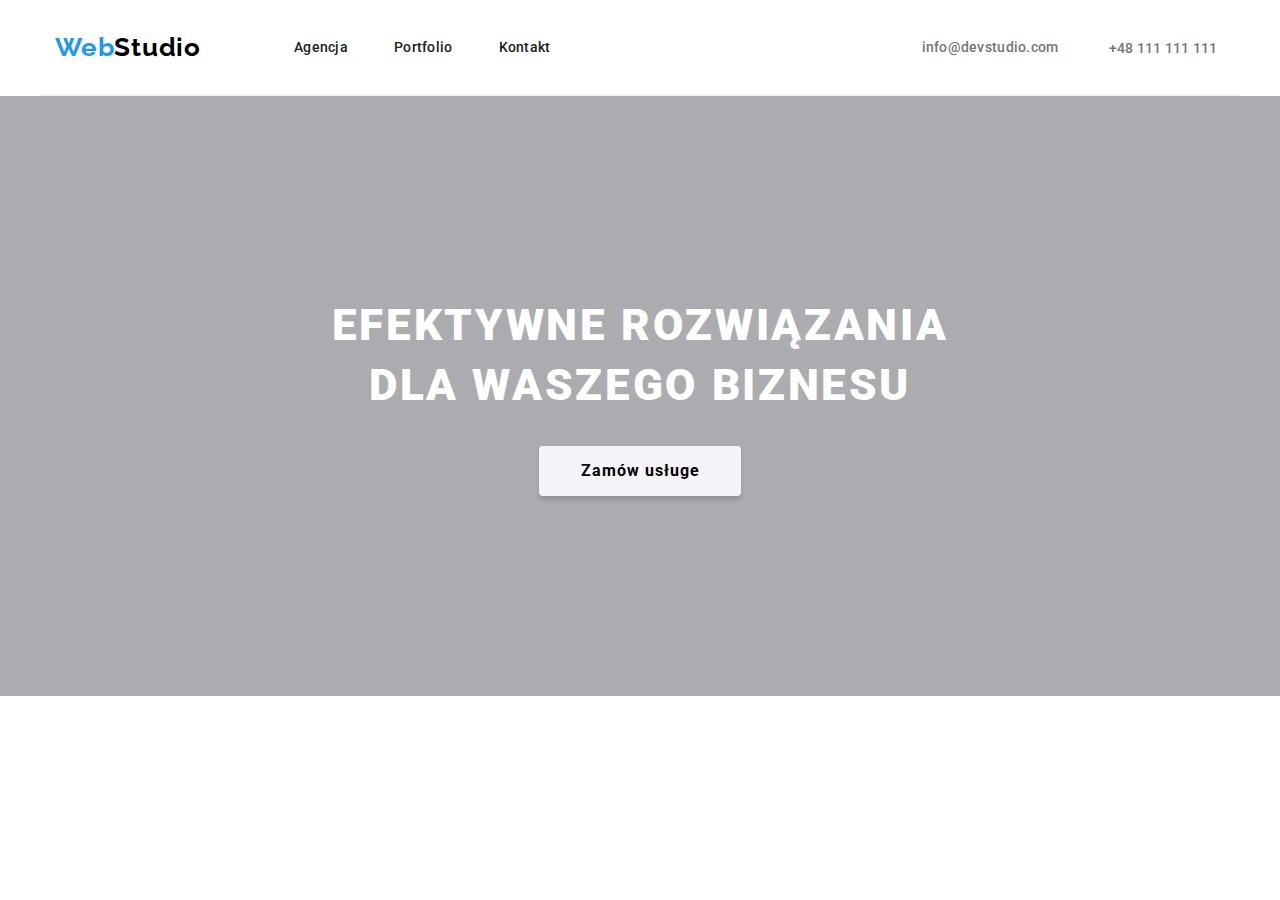
==== commit 20da9946: "." ====
--- a/index.html
+++ b/index.html
@@ -56,7 +56,7 @@
             </div>
         </section>
         <!--ADVANTAGES-->
-        <section class="advantages section">
+        <!-- <section class="advantages section">
             <div class="container">
                 <ul class="advantages__list">
                     <li class="advantages__item">
@@ -105,10 +105,10 @@
                     </li>
                 </ul>
             </div>
-        </section>
+        </section> -->
         
         <!--ABOUT US-->
-        <section class="about section">
+        <!-- <section class="about section">
             <div class="container">
                 <h2 class="secondary-header">Czym się zajmujemy</h2>
                 <ul class="about__list">
@@ -126,10 +126,10 @@
                     </li>
                 </ul>
             </div>
-        </section>
+        </section> -->
         
         <!--OUR TEAM-->
-        <section class="team section">
+        <!-- <section class="team section">
             <div class="container">
                 <h2 class="secondary-header">Nasz zespół</h2>
                 <ul class="team__list">
@@ -255,10 +255,10 @@
                     </li>
                 </ul>
             </div>
-        </section>
+        </section> -->
       
         <!--OUR CUSTOMERS-->
-        <section class="customers section">
+        <!-- <section class="customers section">
             <div class="container">
                 <h2 class="secondary-header">Nasi klienci</h2>
                 <ul class="customers__list">
@@ -296,10 +296,10 @@
             </div>
         </section>
         
-    </main>
+    </main> -->
 
     <!--FOOTER-->
-    <footer class="footer section">
+    <!-- <footer class="footer section">
         <div class="container">
             <div class="footer__contact">
                 <a class="logo logo--light-theme" href="index.html">
@@ -359,10 +359,10 @@
         </form>
         </div>
         </div>
-        </footer>
+        </footer> -->
         
     <!--OKNO MODALNE-->
-    <div class="backdrop is-hidden" data-modal>
+    <!-- <div class="backdrop is-hidden" data-modal>
         <div class="modal">
             <button type="button" class="modal__close-btn" data-modal-close>
                 <svg class="modal__close-icon" width="11" height="11">
@@ -406,6 +406,6 @@
             </div>
         </div>
     </div>
-<script src="./js/modal.js"></script>
+<script src="./js/modal.js"></script> -->
 </body>
 </html>--- a/css/main.min.css
+++ b/css/main.min.css
@@ -1,2 +1,2 @@
-.visually-hidden{position:absolute !important;clip:rect(1px 1px 1px 1px);clip:rect(1px, 1px, 1px, 1px);padding:0 !important;border:0 !important;height:1px !important;width:1px !important;overflow:hidden}:root{--main-font: 'Roboto', sans-serif;--secondary-font: 'Raleway', sans-serif;--main-color: #2196F3;--secondary-color: #212121;--description-color: #757575;--third-text-color: #FFFFFF;--logo-studio-color:  #000000;--footer-contact-color:  rgba(255, 255, 255, 0.6);--main-background-color: #FFFFFF;--secondary-background-color: #2F303A;--third-background-color: #F5F4FA}h1,h2,h3,h4,h5,h6,p,ul{margin:0px;padding:0px}.container{width:1200px;padding:15px;margin:0 auto}.footer .container{display:flex}.header .container{display:flex;align-items:center;padding-top:32px;padding-bottom:32px;border-bottom:1px solid #ECECEC}.hero .container{padding-top:200px;padding-bottom:200px}.section{padding-top:94px;padding-bottom:94px}.button{font-family:var(--main-font);font-style:normal;min-width:200px;min-height:50px;background-color:var(--third-background-color);box-shadow:0px 4px 4px rgba(0,0,0,0.15);border-radius:4px;border:0px;transition-duration:250ms;transition-timing-function:cubic-bezier(0.4, 0, 0.2, 1);cursor:pointer}.button:hover,.button:focus{color:var(--third-text-color);background-color:var(--main-color);cursor:pointer}.button--hero-theme{font-weight:700;line-height:1.875;display:flex;align-items:center;letter-spacing:0.06em;padding:10px 41px 10px 42px;margin:0 auto}.button--modal-theme{font-family:Roboto;font-style:normal;font-weight:700;font-size:16px;line-height:30px;padding:6px 22px;padding:10px 76px;margin:0 auto;margin-top:30px;margin-bottom:40px;align-items:center;margin-left:157px}.logo{font-family:var(--secondary-font);font-style:normal;font-weight:700;font-size:26px;line-height:1.192;letter-spacing:0.03em;text-decoration:none}.logo__accent-text{color:var(--main-color)}.logo--dark-theme{color:var(--logo-studio-color);margin-right:93px}.logo--light-theme{color:var(--third-text-color)}.secondary-header{font-family:var(--main-font);font-style:normal;font-weight:700;font-size:36px;line-height:1.166;text-align:center;letter-spacing:0.03em;margin:0 auto;padding-bottom:50px}.social__list{display:flex;align-items:center;justify-content:center;margin-right:16px;margin-bottom:30px;list-style:none}.social__item{display:flex;background-color:var(--main-background-color);border-radius:50%;align-items:center;justify-content:center;min-width:44px;min-height:44px;fill:#AFB1B8;transition-duration:250ms;transition-timing-function:cubic-bezier(0.4, 0, 0.2, 1);margin-right:10px}.social__item:hover,.social__item:focus{fill:var(--third-text-color);background-color:var(--main-color)}.social__item--last-child{margin-right:0px}.social__icon{width:20px;height:20px}.social--footer-theme{width:206px;height:80px;margin-left:70px;padding-top:12px}.social__title{font-family:var(--main-font);font-weight:700;font-size:14px;line-height:1.143;letter-spacing:0.03em;text-transform:uppercase;color:var(--third-text-color);min-width:113px;min-height:16px;margin-bottom:20px}.social__item--footer-theme{background:none}.social__item--footer-theme:hover,.social__item--footer-theme:focus{background:none;fill:none}.social__icon--footer-theme{width:20px;height:20px}.social__link--footer-theme{display:flex;min-width:44px;min-height:44px;align-items:center;justify-content:center;background-color:rgba(255,255,255,0.1);border-radius:50%;fill:var(--main-background-color);transition-duration:250ms;transition-timing-function:cubic-bezier(0.4, 0, 0.2, 1);margin-right:10px}.social__link--footer-theme:hover,.social__link--footer-theme:focus{background-color:var(--main-color)}.contact{display:flex;align-items:center;justify-content:center;list-style:none}.contact__item--first-child{margin-right:30px}.contact__link{font-family:var(--main-font);font-style:normal;font-weight:500;font-size:14px;line-height:1.142;letter-spacing:0.02em;color:var(--description-color);text-decoration:none;transition-duration:250ms;transition-timing-function:cubic-bezier(0.4, 0, 0.2, 1)}.contact__link:hover,.contact__link:focus,.contact__link:active{color:var(--main-color)}.contact__link:hover .contact__icon,.contact__link:focus .contact__icon,.contact__link:active .contact__icon{fill:var(--main-color)}.contact__icon{fill:#757575;margin-right:10px}.contact__icon:hover,.contact__icon:focus,.contact__icon:active{fill:var(--main-color)}.contact--footer-theme{display:block}.contact__item--footer-theme{margin-bottom:9px}.contact__link--footer-theme{font-family:var(--main-font);font-weight:normal;font-size:14px;font-weight:400;line-height:1.714;letter-spacing:0.03em;color:var(--footer-contact-color)}.contact__link--portfolio-theme{text-decoration:underline}.navigation{display:flex;align-items:center;justify-content:center;list-style:none}.navigation__item{margin-right:46px;position:relative}.navigation__item::after{position:absolute;content:"";width:100%;height:4px;display:block;border-radius:2px;background-color:var(--main-color);left:0;bottom:-39px;opacity:0}.navigation__item:hover::after{opacity:1}.navigation__item--last-child{margin-right:345px}.navigation__link{font-family:var(--main-font);font-style:400;font-weight:500;font-size:14px;line-height:1.142;letter-spacing:0.02em;color:var(--secondary-color);text-decoration:none;transition-duration:250ms;transition-timing-function:cubic-bezier(0.4, 0, 0.2, 1)}.navigation__link:hover,.navigation__link:focus{color:var(--main-color)}.hero{background-image:linear-gradient(rgba(47,48,58,0.4), rgba(47,48,58,0.4)),url(../images/herobackground.png);background-repeat:no-repeat;background-size:cover;max-width:1600px;margin:0 auto;padding-top:0px;padding-bottom:0px}.hero__header{font-family:var(--main-font);font-style:normal;font-weight:900;font-size:44px;line-height:1.363;text-align:center;letter-spacing:0.06em;text-transform:uppercase;color:var(--third-text-color);margin:0 auto;width:696px;height:120px;margin-bottom:30px}.advantages__list{display:flex;align-items:center;list-style:none}.advantages__item{margin-right:30px}.advantages__icon{display:flex;margin:0 auto}.advantages__gallery{display:flex;background-color:#F5F4FA;border-radius:4px;margin-bottom:30px;min-width:270px;min-height:120px;padding-top:25px}.advantages__name{font-family:var(--main-font);font-weight:700;font-size:14px;line-height:1.143;letter-spacing:0.03em;text-transform:uppercase;width:270px;height:16px}.advantages__description{font-family:var(--main-font);font-style:normal;font-weight:400;font-size:14px;line-height:1.714;letter-spacing:0.03em;text-transform:none;color:var(--description-color);width:270px;height:75px;margin-top:10px;margin-bottom:0px}.advantages{padding-bottom:0px}.about__list{display:flex;align-items:center;list-style:none}.about__item{margin-right:30px;position:relative}.about__description{font-family:var(--main-font);position:absolute;width:144px;height:16px;font-style:normal;font-weight:700;font-size:14px;line-height:1.143;text-align:center;letter-spacing:0.03em;text-transform:uppercase;color:var(--third-text-color);background:rgba(47,48,58,0.8);padding-top:27px;padding-bottom:27px;width:100%;height:70px;bottom:0}.team{display:flex;align-items:center;background-color:var(--third-background-color)}.team__list{list-style:none;display:flex}.team__item{margin-right:30px;background:var(--main-background-color);box-shadow:0px 1px 3px rgba(0,0,0,0.12),0px 1px 1px rgba(0,0,0,0.14),0px 2px 1px rgba(0,0,0,0.2);border-radius:0px 0px 4px 4px}.team__image{margin-bottom:30px}.team__name{font-family:var(--main-font);font-style:normal;font-weight:500;font-size:16px;line-height:1.187;text-align:center;letter-spacing:0.03em;margin-bottom:10px}.team__workplace{font-family:var(--main-font);font-style:normal;font-weight:400;color:var(--description-color);font-size:16px;line-height:1.187;text-align:center;letter-spacing:0.03em;margin-bottom:10px}.customers__list{display:flex;align-items:center;justify-content:center;list-style:none}.customers__item{display:flex;align-items:center;justify-content:center;min-width:170px;min-height:92px;fill:#AFB1B8;border:1px solid #AFB1B8;border-radius:4px;transition-duration:250ms;transition-timing-function:cubic-bezier(0.4, 0, 0.2, 1);margin-right:30px}.customers__item:hover,.customers__item:focus{border:1px solid var(--main-color);fill:var(--main-color)}.customers__icon{display:flex;width:106px;height:60px}.footer{padding-top:60px;padding-bottom:60px;background-color:var(--secondary-background-color)}.footer__addres{font-family:var(--main-font);font-style:normal;font-weight:400;font-size:14px;line-height:1.714;letter-spacing:0.03em;color:var(--third-text-color);margin-top:20px;margin-bottom:9px}.newsletter{margin-left:78px}.newsletter__title{font-family:Roboto;font-style:normal;width:207px;height:16px;font-weight:700;font-size:14px;line-height:1.143;letter-spacing:0.03em;text-transform:uppercase;color:var(--third-text-color);margin-bottom:20px}.newslettter__wrapper{display:flex;align-items:center;justify-content:center}.newslettter__disclaimer{display:flex;align-items:center;justify-content:center}.newsletter__input{font-family:var(--main-font);font-style:normal;width:358px;height:50px;border:1px solid rgba(255,255,255,0.3);box-sizing:border-box;filter:drop-shadow(0px 4px 4px rgba(0,0,0,0.15));border-radius:4px;background-color:transparent;margin-right:12px}.newsletter__button{width:200px;height:50px;min-width:82px;min-height:30px;font-size:16px;line-height:1.875;padding-left:42px;align-items:center;text-align:center;letter-spacing:0.06em;color:#FFFFFF;background:#2196F3;box-shadow:0px 4px 4px rgba(0,0,0,0.15);border-radius:4px;display:flex;padding-top:10px;padding-bottom:10px;border:none;cursor:pointer}.newsletter__icon{width:24px;min-height:24px;margin-left:24px;padding-top:13px;padding-bottom:13px}.backdrop{position:fixed;left:0;top:0;min-width:100%;min-height:100%;background-color:rgba(0,0,0,0.2);transition:250ms;transform:scale(1)}.is-hidden{opacity:0;visibility:hidden;pointer-events:none}.modal{position:absolute;top:50%;left:50%;transform:translate(-50%, -50%);width:528px;min-height:581px;background-color:var(--main-background-color);box-shadow:0px 1px 3px rgba(0,0,0,0.12),0px 1px 1px rgba(0,0,0,0.14),0px 2px 1px rgba(0,0,0,0.2);border-radius:4px}.modal__close-btn{position:absolute;display:flex;align-items:center;justify-content:center;top:8px;right:8px;width:30px;height:30px;border:1px solid rgba(0,0,0,0.1);box-sizing:border-box;border-radius:50%;background-color:var(--main-background-color)}.modal__tittle{font-family:var(--main-font);font-style:normal;width:448px;height:23px;font-weight:700;font-size:20px;line-height:23px;text-align:center;letter-spacing:0.03em;color:#212121;margin:0 auto;margin-top:40px;margin-bottom:12px}.modal__accept-link{font-family:var(--main-font);font-style:normal;font-weight:normal;font-size:14px;line-height:24px;letter-spacing:0.03em;text-decoration-line:underline;color:#2196F3}.modal__label{font-family:var(--main-font);font-style:normal;height:14px;font-size:12px;line-height:14px;letter-spacing:0.01em;color:#757575;margin-top:10px;margin-bottom:4px;margin-left:40px;display:flex}.modal__input{font-family:var(--main-font);font-style:normal;width:448px;height:40px;border:1px solid rgba(33,33,33,0.2);box-sizing:border-box;border-radius:4px;margin-left:40px;padding-left:30px;transition-duration:250ms;transition-timing-function:cubic-bezier(0.4, 0, 0.2, 1)}.modal__input:focus{border-color:#2196F3;outline:none}.modal__input:focus+.modal__icon{fill:#2196F3;outline:none}.modal__textarea{font-family:var(--main-font);font-style:normal;position:relative;width:448px;height:120px;border:1px solid rgba(33,33,33,0.2);box-sizing:border-box;border-radius:4px;margin-left:40px;margin-bottom:20px;font-size:12px;line-height:14px;letter-spacing:0.01em;color:rgba(117,117,117,0.5);padding:12px 16px;transition-duration:250ms;transition-timing-function:cubic-bezier(0.4, 0, 0.2, 1)}.modal__textarea:focus{border-color:#2196F3;outline:none}.modal__accept-label{font-family:var(--main-font);font-style:normal;font-style:400;font-weight:normal;font-size:14px;line-height:24px;letter-spacing:0.03em;color:#757575;display:flex;align-items:center;justify-content:center;transition-duration:250ms;transition-timing-function:cubic-bezier(0.4, 0, 0.2, 1)}.modal__accept-label::before{content:"";width:16px;height:16px;border:1px solid #212121;margin-right:8px;box-sizing:border-box;border-radius:2px}.modal__check:checked+.modal__accept-label::before{background-color:#2196F3;border:none;background-image:url(../images/Vector.svg);background-repeat:no-repeat;background-size:contain}.modal__wrapper{position:relative}.modal__icon{position:absolute;top:15px;left:52px;transition-duration:250ms;transition-timing-function:cubic-bezier(0.4, 0, 0.2, 1)}.filters{padding-bottom:16px}.filters__list{display:flex;align-items:center;justify-content:center;list-style:none}.filters__item{margin-right:8px;transition-duration:250ms;transition-timing-function:cubic-bezier(0.4, 0, 0.2, 1)}.filters__item:hover,.filters__item:focus{box-shadow:0px 3px 1px rgba(0,0,0,0.1),0px 1px 2px rgba(0,0,0,0.08),0px 2px 2px rgba(0,0,0,0.12)}.filters__btn{font-family:var(--main-font);font-style:normal;font-weight:500;font-size:16px;line-height:1.625;text-align:center;letter-spacing:0.03em;background-color:var(--third-background-color);border-radius:4px;border:0px;padding:6px 22px;transition-duration:250ms;transition-timing-function:cubic-bezier(0.4, 0, 0.2, 1)}.filters__btn:hover,.filters__btn:focus{color:var(--third-text-color);background-color:var(--main-color);cursor:pointer}.project{padding-top:34px;margin:0 auto}.projects__list{display:flex;flex-wrap:wrap;list-style:none}.projects__item{width:370px;background:var(--main-background-color);border:1px solid #EEEEEE;box-sizing:border-box;margin-right:30px;margin-top:30px}.projects__item .projects__item:hover{box-shadow:0px 1px 1px rgba(0,0,0,0.12),0px 4px 4px rgba(0,0,0,0.06),1px 4px 6px rgba(0,0,0,0.16)}.projects__item:hover .overlay{transform:translateY(0)}.projects__item--each-third-child{margin-right:0px}.projects__item--first-three-child{margin-top:0px}.projects__img{display:block;padding-bottom:20px}.projects__text{font-family:var(--main-font);font-style:normal;font-weight:700;font-size:18px;line-height:2;letter-spacing:0.06em;padding-bottom:4px;margin-right:24px;margin-left:24px;width:322px}.projects__description{font-family:Roboto;font-style:normal;font-size:16px;line-height:1.875;letter-spacing:0.03em;color:var(--description-color);padding-bottom:20px;margin-right:24px;margin-left:24px;width:322px}.projects__div{position:relative;overflow:hidden;width:370px;margin-bottom:20px}.overlay{position:absolute;top:0;left:0;width:100%;height:100%;transform:translateY(100%);background-color:rgba(33,150,243,0.9);transition:transform 250ms cubic-bezier(0.4, 0, 0.2, 1)}.overlay__text{font-family:Roboto;font-style:normal;width:301px;height:196px;font-style:normal;font-weight:normal;font-size:18px;line-height:1.555;letter-spacing:0.03em;color:var(--third-text-color);margin:49px 45px 49px 24px}
+.visually-hidden{position:absolute !important;clip:rect(1px 1px 1px 1px);clip:rect(1px, 1px, 1px, 1px);padding:0 !important;border:0 !important;height:1px !important;width:1px !important;overflow:hidden}:root{--main-font: 'Roboto', sans-serif;--secondary-font: 'Raleway', sans-serif;--main-color: #2196F3;--secondary-color: #212121;--description-color: #757575;--third-text-color: #FFFFFF;--logo-studio-color:  #000000;--footer-contact-color:  rgba(255, 255, 255, 0.6);--main-background-color: #FFFFFF;--secondary-background-color: #2F303A;--third-background-color: #F5F4FA}h1,h2,h3,h4,h5,h6,p,ul{margin:0px;padding:0px}.container{width:1200px;padding:15px;margin:0 auto}.footer .container{display:flex}.header .container{display:flex;align-items:center;padding-top:32px;padding-bottom:32px;border-bottom:1px solid #ECECEC}.hero .container{padding-top:200px;padding-bottom:200px}.section{padding-top:94px;padding-bottom:94px}.button{font-family:var(--main-font);font-style:normal;min-width:200px;min-height:50px;background-color:var(--third-background-color);box-shadow:0px 4px 4px rgba(0,0,0,0.15);border-radius:4px;border:0px;transition-duration:250ms;transition-timing-function:cubic-bezier(0.4, 0, 0.2, 1);cursor:pointer}.button:hover,.button:focus{color:var(--third-text-color);background-color:var(--main-color);cursor:pointer}.button--hero-theme{font-weight:700;line-height:1.875;display:flex;align-items:center;letter-spacing:0.06em;padding:10px 41px 10px 42px;margin:0 auto}.button--modal-theme{font-family:Roboto;font-style:normal;font-weight:700;font-size:16px;line-height:30px;padding:6px 22px;padding:10px 76px;margin:0 auto;margin-top:30px;margin-bottom:40px;align-items:center;margin-left:157px}.logo{font-family:var(--secondary-font);font-style:normal;font-weight:700;font-size:26px;line-height:1.192;letter-spacing:0.03em;text-decoration:none}.logo__accent-text{color:var(--main-color)}.logo--dark-theme{color:var(--logo-studio-color);margin-right:93px}.logo--light-theme{color:var(--third-text-color)}.secondary-header{font-family:var(--main-font);font-style:normal;font-weight:700;font-size:36px;line-height:1.166;text-align:center;letter-spacing:0.03em;margin:0 auto;padding-bottom:50px}.social__list{display:flex;align-items:center;justify-content:center;margin-right:16px;margin-bottom:30px;list-style:none}.social__item{display:flex;background-color:var(--main-background-color);border-radius:50%;align-items:center;justify-content:center;min-width:44px;min-height:44px;fill:#AFB1B8;transition-duration:250ms;transition-timing-function:cubic-bezier(0.4, 0, 0.2, 1);margin-right:10px}.social__item:hover,.social__item:focus{fill:var(--third-text-color);background-color:var(--main-color)}.social__item--last-child{margin-right:0px}.social__icon{width:20px;height:20px}.social--footer-theme{width:206px;height:80px;margin-left:70px;padding-top:12px}.social__title{font-family:var(--main-font);font-weight:700;font-size:14px;line-height:1.143;letter-spacing:0.03em;text-transform:uppercase;color:var(--third-text-color);min-width:113px;min-height:16px;margin-bottom:20px}.social__item--footer-theme{background:none}.social__item--footer-theme:hover,.social__item--footer-theme:focus{background:none;fill:none}.social__icon--footer-theme{width:20px;height:20px}.social__link--footer-theme{display:flex;min-width:44px;min-height:44px;align-items:center;justify-content:center;background-color:rgba(255,255,255,0.1);border-radius:50%;fill:var(--main-background-color);transition-duration:250ms;transition-timing-function:cubic-bezier(0.4, 0, 0.2, 1);margin-right:10px}.social__link--footer-theme:hover,.social__link--footer-theme:focus{background-color:var(--main-color)}.contact{display:flex;align-items:center;justify-content:center;list-style:none}.contact__item--first-child{margin-right:30px}.contact__link{font-family:var(--main-font);font-style:normal;font-weight:500;font-size:14px;line-height:1.142;letter-spacing:0.02em;color:var(--description-color);text-decoration:none;transition-duration:250ms;transition-timing-function:cubic-bezier(0.4, 0, 0.2, 1)}.contact__link:hover,.contact__link:focus,.contact__link:active{color:var(--main-color)}.contact__link:hover .contact__icon,.contact__link:focus .contact__icon,.contact__link:active .contact__icon{fill:var(--main-color)}.contact__icon{fill:#757575;margin-right:10px}.contact__icon:hover,.contact__icon:focus,.contact__icon:active{fill:var(--main-color)}.contact--footer-theme{display:block}.contact__item--footer-theme{margin-bottom:9px}.contact__link--footer-theme{font-family:var(--main-font);font-weight:normal;font-size:14px;font-weight:400;line-height:1.714;letter-spacing:0.03em;color:var(--footer-contact-color)}.contact__link--portfolio-theme{text-decoration:underline}.navigation{display:flex;align-items:center;justify-content:center;list-style:none}.navigation__item{margin-right:46px;position:relative}.navigation__item::after{position:absolute;content:"";width:100%;height:4px;display:block;border-radius:2px;background-color:var(--main-color);left:0;bottom:-39px;opacity:0}.navigation__item:hover::after{opacity:1}.navigation__item--last-child{margin-right:345px}.navigation__link{font-family:var(--main-font);font-style:400;font-weight:500;font-size:14px;line-height:1.142;letter-spacing:0.02em;color:var(--secondary-color);text-decoration:none;transition-duration:250ms;transition-timing-function:cubic-bezier(0.4, 0, 0.2, 1)}.navigation__link:hover,.navigation__link:focus{color:var(--main-color)}.hero{background-image:linear-gradient(rgba(47,48,58,0.4), rgba(47,48,58,0.4)),url(../images/herobackground.png);background-repeat:no-repeat;background-size:cover;max-width:1600px;margin:0 auto;padding-top:0px;padding-bottom:0px}.hero__header{font-family:var(--main-font);font-style:normal;font-weight:900;font-size:44px;line-height:1.363;text-align:center;letter-spacing:0.06em;text-transform:uppercase;color:var(--third-text-color);margin:0 auto;width:696px;height:120px;margin-bottom:30px}.advantages__list{display:flex;align-items:center;list-style:none}.advantages__item{margin-right:30px}.advantages__icon{display:flex;margin:0 auto}.advantages__gallery{display:flex;background-color:#F5F4FA;border-radius:4px;margin-bottom:30px;min-width:270px;min-height:120px;padding-top:25px}.advantages__name{font-family:var(--main-font);font-weight:700;font-size:14px;line-height:1.143;letter-spacing:0.03em;text-transform:uppercase;width:270px;height:16px}.advantages__description{font-family:var(--main-font);font-style:normal;font-weight:400;font-size:14px;line-height:1.714;letter-spacing:0.03em;text-transform:none;color:var(--description-color);width:270px;height:75px;margin-top:10px;margin-bottom:0px}.advantages{padding-bottom:0px}.about__list{display:flex;align-items:center;list-style:none}.about__item{margin-right:30px;position:relative}.about__description{font-family:var(--main-font);position:absolute;width:144px;height:16px;font-style:normal;font-weight:700;font-size:14px;line-height:1.143;text-align:center;letter-spacing:0.03em;text-transform:uppercase;color:var(--third-text-color);background:rgba(47,48,58,0.8);padding-top:27px;padding-bottom:27px;width:100%;height:70px;bottom:0}.team{display:flex;align-items:center;background-color:var(--third-background-color)}.team__list{list-style:none;display:flex}.team__item{margin-right:30px;background:var(--main-background-color);box-shadow:0px 1px 3px rgba(0,0,0,0.12),0px 1px 1px rgba(0,0,0,0.14),0px 2px 1px rgba(0,0,0,0.2);border-radius:0px 0px 4px 4px}.team__image{margin-bottom:30px}.team__name{font-family:var(--main-font);font-style:normal;font-weight:500;font-size:16px;line-height:1.187;text-align:center;letter-spacing:0.03em;margin-bottom:10px}.team__workplace{font-family:var(--main-font);font-style:normal;font-weight:400;color:var(--description-color);font-size:16px;line-height:1.187;text-align:center;letter-spacing:0.03em;margin-bottom:10px}.customers__list{display:flex;align-items:center;justify-content:center;list-style:none}.customers__item{display:flex;align-items:center;justify-content:center;min-width:170px;min-height:92px;fill:#AFB1B8;border:1px solid #AFB1B8;border-radius:4px;transition-duration:250ms;transition-timing-function:cubic-bezier(0.4, 0, 0.2, 1);margin-right:30px}.customers__item:hover,.customers__item:focus{border:1px solid var(--main-color);fill:var(--main-color)}.customers__icon{display:flex;width:106px;height:60px}.footer{padding-top:60px;padding-bottom:60px;background-color:var(--secondary-background-color)}.footer__addres{font-family:var(--main-font);font-style:normal;font-weight:400;font-size:14px;line-height:1.714;letter-spacing:0.03em;color:var(--third-text-color);margin-top:20px;margin-bottom:9px}.newsletter{margin-left:78px}.newsletter__title{font-family:Roboto;font-style:normal;width:207px;height:16px;font-weight:700;font-size:14px;line-height:1.143;letter-spacing:0.03em;text-transform:uppercase;color:var(--third-text-color);margin-bottom:20px}.newslettter__wrapper{display:flex;align-items:center;justify-content:center}.newslettter__disclaimer{display:flex;align-items:center;justify-content:center}.newsletter__input{font-family:var(--main-font);font-style:normal;width:358px;height:50px;border:1px solid rgba(255,255,255,0.3);box-sizing:border-box;filter:drop-shadow(0px 4px 4px rgba(0,0,0,0.15));border-radius:4px;background-color:transparent;margin-right:12px}.newsletter__button{font-family:var(--main-font);font-style:normal;font-weight:700;width:200px;height:50px;min-width:82px;min-height:30px;font-size:16px;line-height:1.875;padding-left:42px;align-items:center;text-align:center;letter-spacing:0.06em;color:#FFFFFF;background:#2196F3;box-shadow:0px 4px 4px rgba(0,0,0,0.15);border-radius:4px;display:flex;padding-top:10px;padding-bottom:10px;border:none;cursor:pointer}.newsletter__icon{width:24px;min-height:24px;margin-left:24px;padding-top:13px;padding-bottom:13px}.backdrop{position:fixed;left:0;top:0;min-width:100%;min-height:100%;background-color:rgba(0,0,0,0.2);transition:250ms;transform:scale(1)}.is-hidden{opacity:0;visibility:hidden;pointer-events:none}.modal{position:absolute;top:50%;left:50%;transform:translate(-50%, -50%);width:528px;min-height:581px;background-color:var(--main-background-color);box-shadow:0px 1px 3px rgba(0,0,0,0.12),0px 1px 1px rgba(0,0,0,0.14),0px 2px 1px rgba(0,0,0,0.2);border-radius:4px}.modal__close-btn{position:absolute;display:flex;align-items:center;justify-content:center;top:8px;right:8px;width:30px;height:30px;border:1px solid rgba(0,0,0,0.1);box-sizing:border-box;border-radius:50%;background-color:var(--main-background-color)}.modal__tittle{font-family:var(--main-font);font-style:normal;width:448px;height:23px;font-weight:700;font-size:20px;line-height:23px;text-align:center;letter-spacing:0.03em;color:#212121;margin:0 auto;margin-top:40px;margin-bottom:12px}.modal__accept-link{font-family:var(--main-font);font-style:normal;font-weight:normal;font-size:14px;line-height:24px;letter-spacing:0.03em;text-decoration-line:underline;color:#2196F3}.modal__label{font-family:var(--main-font);font-style:normal;height:14px;font-size:12px;line-height:14px;letter-spacing:0.01em;color:#757575;margin-top:10px;margin-bottom:4px;margin-left:40px;display:flex}.modal__input{font-family:var(--main-font);font-style:normal;width:448px;height:40px;border:1px solid rgba(33,33,33,0.2);box-sizing:border-box;border-radius:4px;margin-left:40px;padding-left:30px;transition-duration:250ms;transition-timing-function:cubic-bezier(0.4, 0, 0.2, 1)}.modal__input:focus{border-color:#2196F3;outline:none}.modal__input:focus+.modal__icon{fill:#2196F3;outline:none}.modal__textarea{font-family:var(--main-font);font-style:normal;position:relative;width:448px;height:120px;border:1px solid rgba(33,33,33,0.2);box-sizing:border-box;border-radius:4px;margin-left:40px;margin-bottom:20px;font-size:12px;line-height:14px;letter-spacing:0.01em;color:rgba(117,117,117,0.5);padding:12px 16px;transition-duration:250ms;transition-timing-function:cubic-bezier(0.4, 0, 0.2, 1)}.modal__textarea:focus{border-color:#2196F3;outline:none}.modal__accept-label{font-family:var(--main-font);font-style:normal;font-style:400;font-weight:normal;font-size:14px;line-height:24px;letter-spacing:0.03em;color:#757575;display:flex;align-items:center;justify-content:center;transition-duration:250ms;transition-timing-function:cubic-bezier(0.4, 0, 0.2, 1)}.modal__accept-label::before{content:"";width:16px;height:16px;border:1px solid #212121;margin-right:8px;box-sizing:border-box;border-radius:2px}.modal__check:checked+.modal__accept-label::before{background-color:#2196F3;border:none;background-image:url(../images/Vector.svg);background-repeat:no-repeat;background-size:contain}.modal__wrapper{position:relative}.modal__icon{position:absolute;top:15px;left:52px;transition-duration:250ms;transition-timing-function:cubic-bezier(0.4, 0, 0.2, 1)}.filters{padding-bottom:16px}.filters__list{display:flex;align-items:center;justify-content:center;list-style:none}.filters__item{margin-right:8px;transition-duration:250ms;transition-timing-function:cubic-bezier(0.4, 0, 0.2, 1)}.filters__item:hover,.filters__item:focus{box-shadow:0px 3px 1px rgba(0,0,0,0.1),0px 1px 2px rgba(0,0,0,0.08),0px 2px 2px rgba(0,0,0,0.12)}.filters__btn{font-family:var(--main-font);font-style:normal;font-weight:500;font-size:16px;line-height:1.625;text-align:center;letter-spacing:0.03em;background-color:var(--third-background-color);border-radius:4px;border:0px;padding:6px 22px;transition-duration:250ms;transition-timing-function:cubic-bezier(0.4, 0, 0.2, 1)}.filters__btn:hover,.filters__btn:focus{color:var(--third-text-color);background-color:var(--main-color);cursor:pointer}.project{padding-top:34px;margin:0 auto}.projects__list{display:flex;flex-wrap:wrap;list-style:none}.projects__item{width:370px;background:var(--main-background-color);border:1px solid #EEEEEE;box-sizing:border-box;margin-right:30px;margin-top:30px}.projects__item .projects__item:hover{box-shadow:0px 1px 1px rgba(0,0,0,0.12),0px 4px 4px rgba(0,0,0,0.06),1px 4px 6px rgba(0,0,0,0.16)}.projects__item:hover .overlay{transform:translateY(0)}.projects__item--each-third-child{margin-right:0px}.projects__item--first-three-child{margin-top:0px}.projects__img{display:block;padding-bottom:20px}.projects__text{font-family:var(--main-font);font-style:normal;font-weight:700;font-size:18px;line-height:2;letter-spacing:0.06em;padding-bottom:4px;margin-right:24px;margin-left:24px;width:322px}.projects__description{font-family:Roboto;font-style:normal;font-size:16px;line-height:1.875;letter-spacing:0.03em;color:var(--description-color);padding-bottom:20px;margin-right:24px;margin-left:24px;width:322px}.projects__div{position:relative;overflow:hidden;width:370px;margin-bottom:20px}.overlay{position:absolute;top:0;left:0;width:100%;height:100%;transform:translateY(100%);background-color:rgba(33,150,243,0.9);transition:transform 250ms cubic-bezier(0.4, 0, 0.2, 1)}.overlay__text{font-family:Roboto;font-style:normal;width:301px;height:196px;font-style:normal;font-weight:normal;font-size:18px;line-height:1.555;letter-spacing:0.03em;color:var(--third-text-color);margin:49px 45px 49px 24px}
 /*# sourceMappingURL=main.min.css.map */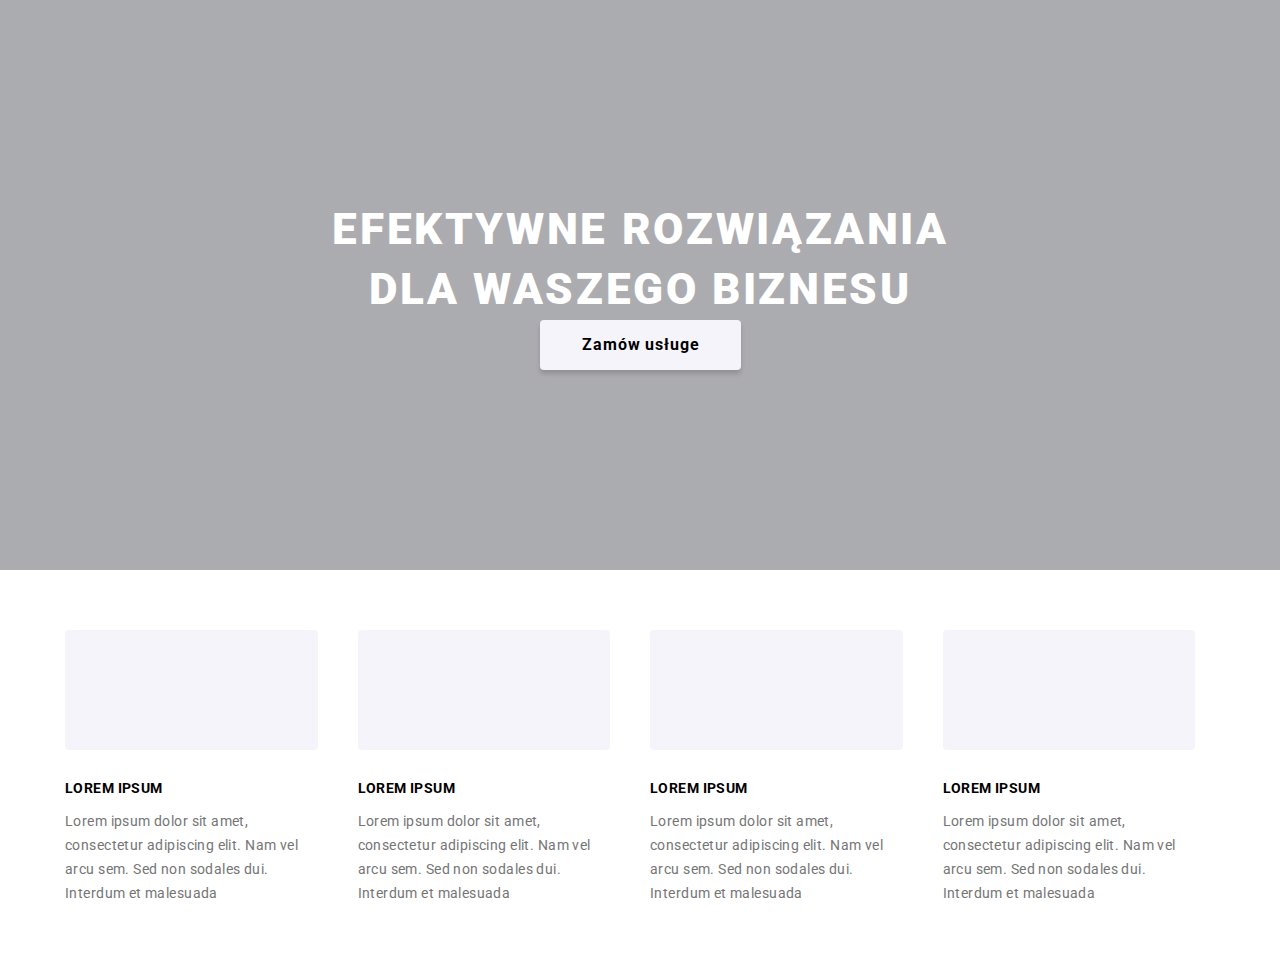
==== commit 9c6d577a: "hero" ====
--- a/index.html
+++ b/index.html
@@ -6,15 +6,16 @@
     <meta http-equiv="X-UA-Compatible" content="IE=edge">
     <meta name="viewport" content="width=device-width, initial-scale=1.0">
     <link rel="stylesheet" href="https://cdnjs.cloudflare.com/ajax/libs/modern-normalize/1.0.0/modern-normalize.min.css" />
-    <link rel="stylesheet" href="./css/main.min.css">
+    
     <link rel="preconnect" href="https://fonts.gstatic.com">
     <link href="https://fonts.googleapis.com/css2?family=Raleway:wght@700&family=Roboto:wght@400;500;700;900&display=swap"
         rel="stylesheet">
+        <link rel="stylesheet" href="./css/main.min.css">
     <title>WebStudio</title>
 </head>
 
 <body>
-    <header class="header">
+    <!-- <header class="header">
         <div class="container">
             <a href="#" class="logo logo--dark-theme"><span class="logo__accent-text">Web</span>Studio</a>
         <nav class="menu">
@@ -44,7 +45,7 @@
                     </svg>+48 111 111 111</a>
             </li>
             </ul>
-        </div>
+        </div> -->
 
     </header>
     <main>
@@ -56,7 +57,7 @@
             </div>
         </section>
         <!--ADVANTAGES-->
-        <!-- <section class="advantages section">
+        <section class="advantages section">
             <div class="container">
                 <ul class="advantages__list">
                     <li class="advantages__item">
@@ -105,7 +106,7 @@
                     </li>
                 </ul>
             </div>
-        </section> -->
+        </section>
         
         <!--ABOUT US-->
         <!-- <section class="about section">
--- a/css/main.min.css
+++ b/css/main.min.css
@@ -1,2 +1,2 @@
-.visually-hidden{position:absolute !important;clip:rect(1px 1px 1px 1px);clip:rect(1px, 1px, 1px, 1px);padding:0 !important;border:0 !important;height:1px !important;width:1px !important;overflow:hidden}:root{--main-font: 'Roboto', sans-serif;--secondary-font: 'Raleway', sans-serif;--main-color: #2196F3;--secondary-color: #212121;--description-color: #757575;--third-text-color: #FFFFFF;--logo-studio-color:  #000000;--footer-contact-color:  rgba(255, 255, 255, 0.6);--main-background-color: #FFFFFF;--secondary-background-color: #2F303A;--third-background-color: #F5F4FA}h1,h2,h3,h4,h5,h6,p,ul{margin:0px;padding:0px}.container{width:1200px;padding:15px;margin:0 auto}.footer .container{display:flex}.header .container{display:flex;align-items:center;padding-top:32px;padding-bottom:32px;border-bottom:1px solid #ECECEC}.hero .container{padding-top:200px;padding-bottom:200px}.section{padding-top:94px;padding-bottom:94px}.button{font-family:var(--main-font);font-style:normal;min-width:200px;min-height:50px;background-color:var(--third-background-color);box-shadow:0px 4px 4px rgba(0,0,0,0.15);border-radius:4px;border:0px;transition-duration:250ms;transition-timing-function:cubic-bezier(0.4, 0, 0.2, 1);cursor:pointer}.button:hover,.button:focus{color:var(--third-text-color);background-color:var(--main-color);cursor:pointer}.button--hero-theme{font-weight:700;line-height:1.875;display:flex;align-items:center;letter-spacing:0.06em;padding:10px 41px 10px 42px;margin:0 auto}.button--modal-theme{font-family:Roboto;font-style:normal;font-weight:700;font-size:16px;line-height:30px;padding:6px 22px;padding:10px 76px;margin:0 auto;margin-top:30px;margin-bottom:40px;align-items:center;margin-left:157px}.logo{font-family:var(--secondary-font);font-style:normal;font-weight:700;font-size:26px;line-height:1.192;letter-spacing:0.03em;text-decoration:none}.logo__accent-text{color:var(--main-color)}.logo--dark-theme{color:var(--logo-studio-color);margin-right:93px}.logo--light-theme{color:var(--third-text-color)}.secondary-header{font-family:var(--main-font);font-style:normal;font-weight:700;font-size:36px;line-height:1.166;text-align:center;letter-spacing:0.03em;margin:0 auto;padding-bottom:50px}.social__list{display:flex;align-items:center;justify-content:center;margin-right:16px;margin-bottom:30px;list-style:none}.social__item{display:flex;background-color:var(--main-background-color);border-radius:50%;align-items:center;justify-content:center;min-width:44px;min-height:44px;fill:#AFB1B8;transition-duration:250ms;transition-timing-function:cubic-bezier(0.4, 0, 0.2, 1);margin-right:10px}.social__item:hover,.social__item:focus{fill:var(--third-text-color);background-color:var(--main-color)}.social__item--last-child{margin-right:0px}.social__icon{width:20px;height:20px}.social--footer-theme{width:206px;height:80px;margin-left:70px;padding-top:12px}.social__title{font-family:var(--main-font);font-weight:700;font-size:14px;line-height:1.143;letter-spacing:0.03em;text-transform:uppercase;color:var(--third-text-color);min-width:113px;min-height:16px;margin-bottom:20px}.social__item--footer-theme{background:none}.social__item--footer-theme:hover,.social__item--footer-theme:focus{background:none;fill:none}.social__icon--footer-theme{width:20px;height:20px}.social__link--footer-theme{display:flex;min-width:44px;min-height:44px;align-items:center;justify-content:center;background-color:rgba(255,255,255,0.1);border-radius:50%;fill:var(--main-background-color);transition-duration:250ms;transition-timing-function:cubic-bezier(0.4, 0, 0.2, 1);margin-right:10px}.social__link--footer-theme:hover,.social__link--footer-theme:focus{background-color:var(--main-color)}.contact{display:flex;align-items:center;justify-content:center;list-style:none}.contact__item--first-child{margin-right:30px}.contact__link{font-family:var(--main-font);font-style:normal;font-weight:500;font-size:14px;line-height:1.142;letter-spacing:0.02em;color:var(--description-color);text-decoration:none;transition-duration:250ms;transition-timing-function:cubic-bezier(0.4, 0, 0.2, 1)}.contact__link:hover,.contact__link:focus,.contact__link:active{color:var(--main-color)}.contact__link:hover .contact__icon,.contact__link:focus .contact__icon,.contact__link:active .contact__icon{fill:var(--main-color)}.contact__icon{fill:#757575;margin-right:10px}.contact__icon:hover,.contact__icon:focus,.contact__icon:active{fill:var(--main-color)}.contact--footer-theme{display:block}.contact__item--footer-theme{margin-bottom:9px}.contact__link--footer-theme{font-family:var(--main-font);font-weight:normal;font-size:14px;font-weight:400;line-height:1.714;letter-spacing:0.03em;color:var(--footer-contact-color)}.contact__link--portfolio-theme{text-decoration:underline}.navigation{display:flex;align-items:center;justify-content:center;list-style:none}.navigation__item{margin-right:46px;position:relative}.navigation__item::after{position:absolute;content:"";width:100%;height:4px;display:block;border-radius:2px;background-color:var(--main-color);left:0;bottom:-39px;opacity:0}.navigation__item:hover::after{opacity:1}.navigation__item--last-child{margin-right:345px}.navigation__link{font-family:var(--main-font);font-style:400;font-weight:500;font-size:14px;line-height:1.142;letter-spacing:0.02em;color:var(--secondary-color);text-decoration:none;transition-duration:250ms;transition-timing-function:cubic-bezier(0.4, 0, 0.2, 1)}.navigation__link:hover,.navigation__link:focus{color:var(--main-color)}.hero{background-image:linear-gradient(rgba(47,48,58,0.4), rgba(47,48,58,0.4)),url(../images/herobackground.png);background-repeat:no-repeat;background-size:cover;max-width:1600px;margin:0 auto;padding-top:0px;padding-bottom:0px}.hero__header{font-family:var(--main-font);font-style:normal;font-weight:900;font-size:44px;line-height:1.363;text-align:center;letter-spacing:0.06em;text-transform:uppercase;color:var(--third-text-color);margin:0 auto;width:696px;height:120px;margin-bottom:30px}.advantages__list{display:flex;align-items:center;list-style:none}.advantages__item{margin-right:30px}.advantages__icon{display:flex;margin:0 auto}.advantages__gallery{display:flex;background-color:#F5F4FA;border-radius:4px;margin-bottom:30px;min-width:270px;min-height:120px;padding-top:25px}.advantages__name{font-family:var(--main-font);font-weight:700;font-size:14px;line-height:1.143;letter-spacing:0.03em;text-transform:uppercase;width:270px;height:16px}.advantages__description{font-family:var(--main-font);font-style:normal;font-weight:400;font-size:14px;line-height:1.714;letter-spacing:0.03em;text-transform:none;color:var(--description-color);width:270px;height:75px;margin-top:10px;margin-bottom:0px}.advantages{padding-bottom:0px}.about__list{display:flex;align-items:center;list-style:none}.about__item{margin-right:30px;position:relative}.about__description{font-family:var(--main-font);position:absolute;width:144px;height:16px;font-style:normal;font-weight:700;font-size:14px;line-height:1.143;text-align:center;letter-spacing:0.03em;text-transform:uppercase;color:var(--third-text-color);background:rgba(47,48,58,0.8);padding-top:27px;padding-bottom:27px;width:100%;height:70px;bottom:0}.team{display:flex;align-items:center;background-color:var(--third-background-color)}.team__list{list-style:none;display:flex}.team__item{margin-right:30px;background:var(--main-background-color);box-shadow:0px 1px 3px rgba(0,0,0,0.12),0px 1px 1px rgba(0,0,0,0.14),0px 2px 1px rgba(0,0,0,0.2);border-radius:0px 0px 4px 4px}.team__image{margin-bottom:30px}.team__name{font-family:var(--main-font);font-style:normal;font-weight:500;font-size:16px;line-height:1.187;text-align:center;letter-spacing:0.03em;margin-bottom:10px}.team__workplace{font-family:var(--main-font);font-style:normal;font-weight:400;color:var(--description-color);font-size:16px;line-height:1.187;text-align:center;letter-spacing:0.03em;margin-bottom:10px}.customers__list{display:flex;align-items:center;justify-content:center;list-style:none}.customers__item{display:flex;align-items:center;justify-content:center;min-width:170px;min-height:92px;fill:#AFB1B8;border:1px solid #AFB1B8;border-radius:4px;transition-duration:250ms;transition-timing-function:cubic-bezier(0.4, 0, 0.2, 1);margin-right:30px}.customers__item:hover,.customers__item:focus{border:1px solid var(--main-color);fill:var(--main-color)}.customers__icon{display:flex;width:106px;height:60px}.footer{padding-top:60px;padding-bottom:60px;background-color:var(--secondary-background-color)}.footer__addres{font-family:var(--main-font);font-style:normal;font-weight:400;font-size:14px;line-height:1.714;letter-spacing:0.03em;color:var(--third-text-color);margin-top:20px;margin-bottom:9px}.newsletter{margin-left:78px}.newsletter__title{font-family:Roboto;font-style:normal;width:207px;height:16px;font-weight:700;font-size:14px;line-height:1.143;letter-spacing:0.03em;text-transform:uppercase;color:var(--third-text-color);margin-bottom:20px}.newslettter__wrapper{display:flex;align-items:center;justify-content:center}.newslettter__disclaimer{display:flex;align-items:center;justify-content:center}.newsletter__input{font-family:var(--main-font);font-style:normal;width:358px;height:50px;border:1px solid rgba(255,255,255,0.3);box-sizing:border-box;filter:drop-shadow(0px 4px 4px rgba(0,0,0,0.15));border-radius:4px;background-color:transparent;margin-right:12px}.newsletter__button{font-family:var(--main-font);font-style:normal;font-weight:700;width:200px;height:50px;min-width:82px;min-height:30px;font-size:16px;line-height:1.875;padding-left:42px;align-items:center;text-align:center;letter-spacing:0.06em;color:#FFFFFF;background:#2196F3;box-shadow:0px 4px 4px rgba(0,0,0,0.15);border-radius:4px;display:flex;padding-top:10px;padding-bottom:10px;border:none;cursor:pointer}.newsletter__icon{width:24px;min-height:24px;margin-left:24px;padding-top:13px;padding-bottom:13px}.backdrop{position:fixed;left:0;top:0;min-width:100%;min-height:100%;background-color:rgba(0,0,0,0.2);transition:250ms;transform:scale(1)}.is-hidden{opacity:0;visibility:hidden;pointer-events:none}.modal{position:absolute;top:50%;left:50%;transform:translate(-50%, -50%);width:528px;min-height:581px;background-color:var(--main-background-color);box-shadow:0px 1px 3px rgba(0,0,0,0.12),0px 1px 1px rgba(0,0,0,0.14),0px 2px 1px rgba(0,0,0,0.2);border-radius:4px}.modal__close-btn{position:absolute;display:flex;align-items:center;justify-content:center;top:8px;right:8px;width:30px;height:30px;border:1px solid rgba(0,0,0,0.1);box-sizing:border-box;border-radius:50%;background-color:var(--main-background-color)}.modal__tittle{font-family:var(--main-font);font-style:normal;width:448px;height:23px;font-weight:700;font-size:20px;line-height:23px;text-align:center;letter-spacing:0.03em;color:#212121;margin:0 auto;margin-top:40px;margin-bottom:12px}.modal__accept-link{font-family:var(--main-font);font-style:normal;font-weight:normal;font-size:14px;line-height:24px;letter-spacing:0.03em;text-decoration-line:underline;color:#2196F3}.modal__label{font-family:var(--main-font);font-style:normal;height:14px;font-size:12px;line-height:14px;letter-spacing:0.01em;color:#757575;margin-top:10px;margin-bottom:4px;margin-left:40px;display:flex}.modal__input{font-family:var(--main-font);font-style:normal;width:448px;height:40px;border:1px solid rgba(33,33,33,0.2);box-sizing:border-box;border-radius:4px;margin-left:40px;padding-left:30px;transition-duration:250ms;transition-timing-function:cubic-bezier(0.4, 0, 0.2, 1)}.modal__input:focus{border-color:#2196F3;outline:none}.modal__input:focus+.modal__icon{fill:#2196F3;outline:none}.modal__textarea{font-family:var(--main-font);font-style:normal;position:relative;width:448px;height:120px;border:1px solid rgba(33,33,33,0.2);box-sizing:border-box;border-radius:4px;margin-left:40px;margin-bottom:20px;font-size:12px;line-height:14px;letter-spacing:0.01em;color:rgba(117,117,117,0.5);padding:12px 16px;transition-duration:250ms;transition-timing-function:cubic-bezier(0.4, 0, 0.2, 1)}.modal__textarea:focus{border-color:#2196F3;outline:none}.modal__accept-label{font-family:var(--main-font);font-style:normal;font-style:400;font-weight:normal;font-size:14px;line-height:24px;letter-spacing:0.03em;color:#757575;display:flex;align-items:center;justify-content:center;transition-duration:250ms;transition-timing-function:cubic-bezier(0.4, 0, 0.2, 1)}.modal__accept-label::before{content:"";width:16px;height:16px;border:1px solid #212121;margin-right:8px;box-sizing:border-box;border-radius:2px}.modal__check:checked+.modal__accept-label::before{background-color:#2196F3;border:none;background-image:url(../images/Vector.svg);background-repeat:no-repeat;background-size:contain}.modal__wrapper{position:relative}.modal__icon{position:absolute;top:15px;left:52px;transition-duration:250ms;transition-timing-function:cubic-bezier(0.4, 0, 0.2, 1)}.filters{padding-bottom:16px}.filters__list{display:flex;align-items:center;justify-content:center;list-style:none}.filters__item{margin-right:8px;transition-duration:250ms;transition-timing-function:cubic-bezier(0.4, 0, 0.2, 1)}.filters__item:hover,.filters__item:focus{box-shadow:0px 3px 1px rgba(0,0,0,0.1),0px 1px 2px rgba(0,0,0,0.08),0px 2px 2px rgba(0,0,0,0.12)}.filters__btn{font-family:var(--main-font);font-style:normal;font-weight:500;font-size:16px;line-height:1.625;text-align:center;letter-spacing:0.03em;background-color:var(--third-background-color);border-radius:4px;border:0px;padding:6px 22px;transition-duration:250ms;transition-timing-function:cubic-bezier(0.4, 0, 0.2, 1)}.filters__btn:hover,.filters__btn:focus{color:var(--third-text-color);background-color:var(--main-color);cursor:pointer}.project{padding-top:34px;margin:0 auto}.projects__list{display:flex;flex-wrap:wrap;list-style:none}.projects__item{width:370px;background:var(--main-background-color);border:1px solid #EEEEEE;box-sizing:border-box;margin-right:30px;margin-top:30px}.projects__item .projects__item:hover{box-shadow:0px 1px 1px rgba(0,0,0,0.12),0px 4px 4px rgba(0,0,0,0.06),1px 4px 6px rgba(0,0,0,0.16)}.projects__item:hover .overlay{transform:translateY(0)}.projects__item--each-third-child{margin-right:0px}.projects__item--first-three-child{margin-top:0px}.projects__img{display:block;padding-bottom:20px}.projects__text{font-family:var(--main-font);font-style:normal;font-weight:700;font-size:18px;line-height:2;letter-spacing:0.06em;padding-bottom:4px;margin-right:24px;margin-left:24px;width:322px}.projects__description{font-family:Roboto;font-style:normal;font-size:16px;line-height:1.875;letter-spacing:0.03em;color:var(--description-color);padding-bottom:20px;margin-right:24px;margin-left:24px;width:322px}.projects__div{position:relative;overflow:hidden;width:370px;margin-bottom:20px}.overlay{position:absolute;top:0;left:0;width:100%;height:100%;transform:translateY(100%);background-color:rgba(33,150,243,0.9);transition:transform 250ms cubic-bezier(0.4, 0, 0.2, 1)}.overlay__text{font-family:Roboto;font-style:normal;width:301px;height:196px;font-style:normal;font-weight:normal;font-size:18px;line-height:1.555;letter-spacing:0.03em;color:var(--third-text-color);margin:49px 45px 49px 24px}
+.visually-hidden{position:absolute !important;clip:rect(1px 1px 1px 1px);clip:rect(1px, 1px, 1px, 1px);padding:0 !important;border:0 !important;height:1px !important;width:1px !important;overflow:hidden}:root{--main-font: 'Roboto', sans-serif;--secondary-font: 'Raleway', sans-serif;--main-color: #2196F3;--secondary-color: #212121;--description-color: #757575;--third-text-color: #FFFFFF;--logo-studio-color:  #000000;--footer-contact-color:  rgba(255, 255, 255, 0.6);--main-background-color: #FFFFFF;--secondary-background-color: #2F303A;--third-background-color: #F5F4FA}h1,h2,h3,h4,h5,h6,p,ul{margin:0px;padding:0px}.container{width:100%;padding:15px;margin:0 auto}@media screen and (min-width: 480px){.container{max-width:480px;padding:0 15px}}@media screen and (min-width: 768px){.container{max-width:768px;padding:0 15px}}@media screen and (min-width: 1200px){.container{max-width:1200px;padding:0 15px}}.button{font-family:var(--main-font);font-style:normal;min-width:200px;min-height:50px;background-color:var(--third-background-color);box-shadow:0px 4px 4px rgba(0,0,0,0.15);border-radius:4px;border:0px;transition-duration:250ms;transition-timing-function:cubic-bezier(0.4, 0, 0.2, 1);cursor:pointer}.button:hover,.button:focus{color:var(--third-text-color);background-color:var(--main-color);cursor:pointer}.button--hero-theme{font-weight:700;line-height:1.875;display:flex;align-items:center;letter-spacing:0.06em;padding:10px 41px 10px 42px;margin:0 auto}.button--modal-theme{font-family:Roboto;font-style:normal;font-weight:700;font-size:16px;line-height:30px;padding:6px 22px;padding:10px 76px;margin:0 auto;margin-top:30px;margin-bottom:40px;align-items:center;margin-left:157px}.logo{font-family:var(--secondary-font);font-style:normal;font-weight:700;font-size:26px;line-height:1.192;letter-spacing:0.03em;text-decoration:none}.logo__accent-text{color:var(--main-color)}.logo--dark-theme{color:var(--logo-studio-color);margin-right:93px}.logo--light-theme{color:var(--third-text-color)}.secondary-header{font-family:var(--main-font);font-style:normal;font-weight:700;font-size:36px;line-height:1.166;text-align:center;letter-spacing:0.03em;margin:0 auto;padding-bottom:50px}.social__list{display:flex;align-items:center;justify-content:center;margin-right:16px;margin-bottom:30px;list-style:none}.social__item{display:flex;background-color:var(--main-background-color);border-radius:50%;align-items:center;justify-content:center;min-width:44px;min-height:44px;fill:#AFB1B8;transition-duration:250ms;transition-timing-function:cubic-bezier(0.4, 0, 0.2, 1);margin-right:10px}.social__item:hover,.social__item:focus{fill:var(--third-text-color);background-color:var(--main-color)}.social__item--last-child{margin-right:0px}.social__icon{width:20px;height:20px}.social--footer-theme{width:206px;height:80px;margin-left:70px;padding-top:12px}.social__title{font-family:var(--main-font);font-weight:700;font-size:14px;line-height:1.143;letter-spacing:0.03em;text-transform:uppercase;color:var(--third-text-color);min-width:113px;min-height:16px;margin-bottom:20px}.social__item--footer-theme{background:none}.social__item--footer-theme:hover,.social__item--footer-theme:focus{background:none;fill:none}.social__icon--footer-theme{width:20px;height:20px}.social__link--footer-theme{display:flex;min-width:44px;min-height:44px;align-items:center;justify-content:center;background-color:rgba(255,255,255,0.1);border-radius:50%;fill:var(--main-background-color);transition-duration:250ms;transition-timing-function:cubic-bezier(0.4, 0, 0.2, 1);margin-right:10px}.social__link--footer-theme:hover,.social__link--footer-theme:focus{background-color:var(--main-color)}.contact{display:flex;align-items:center;justify-content:center;list-style:none}.contact__item--first-child{margin-right:30px}.contact__link{font-family:var(--main-font);font-style:normal;font-weight:500;font-size:14px;line-height:1.142;letter-spacing:0.02em;color:var(--description-color);text-decoration:none;transition-duration:250ms;transition-timing-function:cubic-bezier(0.4, 0, 0.2, 1)}.contact__link:hover,.contact__link:focus,.contact__link:active{color:var(--main-color)}.contact__link:hover .contact__icon,.contact__link:focus .contact__icon,.contact__link:active .contact__icon{fill:var(--main-color)}.contact__icon{fill:#757575;margin-right:10px}.contact__icon:hover,.contact__icon:focus,.contact__icon:active{fill:var(--main-color)}.contact--footer-theme{display:block}.contact__item--footer-theme{margin-bottom:9px}.contact__link--footer-theme{font-family:var(--main-font);font-weight:normal;font-size:14px;font-weight:400;line-height:1.714;letter-spacing:0.03em;color:var(--footer-contact-color)}.contact__link--portfolio-theme{text-decoration:underline}.navigation{display:flex;align-items:center;justify-content:center;list-style:none}.navigation__item{margin-right:46px;position:relative}.navigation__item::after{position:absolute;content:"";width:100%;height:4px;display:block;border-radius:2px;background-color:var(--main-color);left:0;bottom:-39px;opacity:0}.navigation__item:hover::after{opacity:1}.navigation__item--last-child{margin-right:345px}.navigation__link{font-family:var(--main-font);font-style:400;font-weight:500;font-size:14px;line-height:1.142;letter-spacing:0.02em;color:var(--secondary-color);text-decoration:none;transition-duration:250ms;transition-timing-function:cubic-bezier(0.4, 0, 0.2, 1)}.navigation__link:hover,.navigation__link:focus{color:var(--main-color)}@media screen and (min-device-pixel-ratio: 2), (min-resolution: 192dpi), (min-resolution: 2dppx){.hero{background-image:linear-gradient(rgba(47,48,58,0.4), rgba(47,48,58,0.4)),url(../images/hero_bg_mobile@2x.jpg)}}.hero{background-image:linear-gradient(rgba(47,48,58,0.4), rgba(47,48,58,0.4)),url(../images/hero_bg_mobile.jpg);background-repeat:no-repeat;background-size:cover;max-width:1600px;margin:0 auto;padding:118px 58px}.hero__header{font-family:var(--main-font);font-style:normal;font-weight:900;font-size:26px;line-height:1.615;text-align:center;letter-spacing:0.06em;text-transform:uppercase;color:#fff;margin-bottom:30px}@media screen and (min-width: 768px){.hero{max-width:100%;padding:122px 201px 114px 202px;background-image:linear-gradient(rgba(47,48,58,0.4), rgba(47,48,58,0.4)),url(../images/hero_bg_tablet.jpg)}.hero .hero__header{min-width:385px}}@media screen and (min-width: 768px) and (min-device-pixel-ratio: 2), screen and (min-width: 768px) and (min-resolution: 192dpi), screen and (min-width: 768px) and (min-resolution: 2dppx){.hero{background-image:linear-gradient(rgba(47,48,58,0.4), rgba(47,48,58,0.4)),url(../images/hero_bg_tablet@2x.jpg)}}@media screen and (min-width: 768px) and (min-width: 1200px){.hero{max-width:1600px;padding-top:200px;padding-bottom:200px;background-size:cover;background-image:linear-gradient(rgba(47,48,58,0.4), rgba(47,48,58,0.4)),url(../images/herobackground.png)}.hero__header{font-size:44px;line-height:1.363;width:696px;margin:0 auto}}@media screen and (min-width: 768px) and (min-device-pixel-ratio: 2), screen and (min-width: 768px) and (min-resolution: 192dpi), screen and (min-width: 768px) and (min-resolution: 2dppx){.hero{background-image:linear-gradient(rgba(47,48,58,0.4), rgba(47,48,58,0.4)),url(../images/herobackground@2x.jpg)}}.advantages{padding-bottom:60px;padding-top:60px}.advantages__list{align-items:center;list-style:none}.advantages__icon{display:flex;margin:0 auto}.advantages__gallery{display:flex;background-color:#F5F4FA;border-radius:4px;margin-bottom:30px;min-height:120px;padding-top:25px}.advantages__name{font-family:var(--main-font);font-weight:700;font-size:14px;line-height:1.143;letter-spacing:0.03em;text-transform:uppercase;margin-bottom:14px;text-align:center}.advantages__description{font-family:var(--main-font);font-style:normal;font-weight:400;font-size:14px;line-height:1.714;letter-spacing:0.03em;text-transform:none;color:var(--description-color);min-height:50px;margin-bottom:30px}@media screen and (min-width: 768px){.advantages{padding-bottom:45px}.advantages__list{display:inline-block}.advantages__item{display:inline-block;margin-left:10px}.advantages__gallery{max-width:354px}.advantages__icon{display:inline-block}.advantages__name{text-align:left}.advantages__description{max-width:354px;max-height:75px}}@media screen and (min-width: 1200px){.advantages__list{display:flex}.advantages__item{margin-right:30px}}.about__list{display:flex;align-items:center;list-style:none}.about__item{margin-right:30px;position:relative}.about__description{font-family:var(--main-font);position:absolute;width:144px;height:16px;font-style:normal;font-weight:700;font-size:14px;line-height:1.143;text-align:center;letter-spacing:0.03em;text-transform:uppercase;color:var(--third-text-color);background:rgba(47,48,58,0.8);padding-top:27px;padding-bottom:27px;width:100%;height:70px;bottom:0}.team{display:flex;align-items:center;background-color:var(--third-background-color)}.team__list{list-style:none;display:flex}.team__item{margin-right:30px;background:var(--main-background-color);box-shadow:0px 1px 3px rgba(0,0,0,0.12),0px 1px 1px rgba(0,0,0,0.14),0px 2px 1px rgba(0,0,0,0.2);border-radius:0px 0px 4px 4px}.team__image{margin-bottom:30px}.team__name{font-family:var(--main-font);font-style:normal;font-weight:500;font-size:16px;line-height:1.187;text-align:center;letter-spacing:0.03em;margin-bottom:10px}.team__workplace{font-family:var(--main-font);font-style:normal;font-weight:400;color:var(--description-color);font-size:16px;line-height:1.187;text-align:center;letter-spacing:0.03em;margin-bottom:10px}.customers__list{display:flex;align-items:center;justify-content:center;list-style:none}.customers__item{display:flex;align-items:center;justify-content:center;min-width:170px;min-height:92px;fill:#AFB1B8;border:1px solid #AFB1B8;border-radius:4px;transition-duration:250ms;transition-timing-function:cubic-bezier(0.4, 0, 0.2, 1);margin-right:30px}.customers__item:hover,.customers__item:focus{border:1px solid var(--main-color);fill:var(--main-color)}.customers__icon{display:flex;width:106px;height:60px}.footer{padding-top:60px;padding-bottom:60px;background-color:var(--secondary-background-color)}.footer__addres{font-family:var(--main-font);font-style:normal;font-weight:400;font-size:14px;line-height:1.714;letter-spacing:0.03em;color:var(--third-text-color);margin-top:20px;margin-bottom:9px}.newsletter{margin-left:78px}.newsletter__title{font-family:Roboto;font-style:normal;width:207px;height:16px;font-weight:700;font-size:14px;line-height:1.143;letter-spacing:0.03em;text-transform:uppercase;color:var(--third-text-color);margin-bottom:20px}.newslettter__wrapper{display:flex;align-items:center;justify-content:center}.newslettter__disclaimer{display:flex;align-items:center;justify-content:center}.newsletter__input{font-family:var(--main-font);font-style:normal;width:358px;height:50px;border:1px solid rgba(255,255,255,0.3);box-sizing:border-box;filter:drop-shadow(0px 4px 4px rgba(0,0,0,0.15));border-radius:4px;background-color:transparent;margin-right:12px}.newsletter__button{font-family:var(--main-font);font-style:normal;font-weight:700;width:200px;height:50px;min-width:82px;min-height:30px;font-size:16px;line-height:1.875;padding-left:42px;align-items:center;text-align:center;letter-spacing:0.06em;color:#FFFFFF;background:#2196F3;box-shadow:0px 4px 4px rgba(0,0,0,0.15);border-radius:4px;display:flex;padding-top:10px;padding-bottom:10px;border:none;cursor:pointer}.newsletter__icon{width:24px;min-height:24px;margin-left:24px;padding-top:13px;padding-bottom:13px}.backdrop{position:fixed;left:0;top:0;min-width:100%;min-height:100%;background-color:rgba(0,0,0,0.2);transition:250ms;transform:scale(1)}.is-hidden{opacity:0;visibility:hidden;pointer-events:none}.modal{position:absolute;top:50%;left:50%;transform:translate(-50%, -50%);width:528px;min-height:581px;background-color:var(--main-background-color);box-shadow:0px 1px 3px rgba(0,0,0,0.12),0px 1px 1px rgba(0,0,0,0.14),0px 2px 1px rgba(0,0,0,0.2);border-radius:4px}.modal__close-btn{position:absolute;display:flex;align-items:center;justify-content:center;top:8px;right:8px;width:30px;height:30px;border:1px solid rgba(0,0,0,0.1);box-sizing:border-box;border-radius:50%;background-color:var(--main-background-color)}.modal__tittle{font-family:var(--main-font);font-style:normal;width:448px;height:23px;font-weight:700;font-size:20px;line-height:23px;text-align:center;letter-spacing:0.03em;color:#212121;margin:0 auto;margin-top:40px;margin-bottom:12px}.modal__accept-link{font-family:var(--main-font);font-style:normal;font-weight:normal;font-size:14px;line-height:24px;letter-spacing:0.03em;text-decoration-line:underline;color:#2196F3}.modal__label{font-family:var(--main-font);font-style:normal;height:14px;font-size:12px;line-height:14px;letter-spacing:0.01em;color:#757575;margin-top:10px;margin-bottom:4px;margin-left:40px;display:flex}.modal__input{font-family:var(--main-font);font-style:normal;width:448px;height:40px;border:1px solid rgba(33,33,33,0.2);box-sizing:border-box;border-radius:4px;margin-left:40px;padding-left:30px;transition-duration:250ms;transition-timing-function:cubic-bezier(0.4, 0, 0.2, 1)}.modal__input:focus{border-color:#2196F3;outline:none}.modal__input:focus+.modal__icon{fill:#2196F3;outline:none}.modal__textarea{font-family:var(--main-font);font-style:normal;position:relative;width:448px;height:120px;border:1px solid rgba(33,33,33,0.2);box-sizing:border-box;border-radius:4px;margin-left:40px;margin-bottom:20px;font-size:12px;line-height:14px;letter-spacing:0.01em;color:rgba(117,117,117,0.5);padding:12px 16px;transition-duration:250ms;transition-timing-function:cubic-bezier(0.4, 0, 0.2, 1)}.modal__textarea:focus{border-color:#2196F3;outline:none}.modal__accept-label{font-family:var(--main-font);font-style:normal;font-style:400;font-weight:normal;font-size:14px;line-height:24px;letter-spacing:0.03em;color:#757575;display:flex;align-items:center;justify-content:center;transition-duration:250ms;transition-timing-function:cubic-bezier(0.4, 0, 0.2, 1)}.modal__accept-label::before{content:"";width:16px;height:16px;border:1px solid #212121;margin-right:8px;box-sizing:border-box;border-radius:2px}.modal__check:checked+.modal__accept-label::before{background-color:#2196F3;border:none;background-image:url(../images/Vector.svg);background-repeat:no-repeat;background-size:contain}.modal__wrapper{position:relative}.modal__icon{position:absolute;top:15px;left:52px;transition-duration:250ms;transition-timing-function:cubic-bezier(0.4, 0, 0.2, 1)}.filters{padding-bottom:16px}.filters__list{display:flex;align-items:center;justify-content:center;list-style:none}.filters__item{margin-right:8px;transition-duration:250ms;transition-timing-function:cubic-bezier(0.4, 0, 0.2, 1)}.filters__item:hover,.filters__item:focus{box-shadow:0px 3px 1px rgba(0,0,0,0.1),0px 1px 2px rgba(0,0,0,0.08),0px 2px 2px rgba(0,0,0,0.12)}.filters__btn{font-family:var(--main-font);font-style:normal;font-weight:500;font-size:16px;line-height:1.625;text-align:center;letter-spacing:0.03em;background-color:var(--third-background-color);border-radius:4px;border:0px;padding:6px 22px;transition-duration:250ms;transition-timing-function:cubic-bezier(0.4, 0, 0.2, 1)}.filters__btn:hover,.filters__btn:focus{color:var(--third-text-color);background-color:var(--main-color);cursor:pointer}.project{padding-top:34px;margin:0 auto}.projects__list{display:flex;flex-wrap:wrap;list-style:none}.projects__item{width:370px;background:var(--main-background-color);border:1px solid #EEEEEE;box-sizing:border-box;margin-right:30px;margin-top:30px}.projects__item .projects__item:hover{box-shadow:0px 1px 1px rgba(0,0,0,0.12),0px 4px 4px rgba(0,0,0,0.06),1px 4px 6px rgba(0,0,0,0.16)}.projects__item:hover .overlay{transform:translateY(0)}.projects__item--each-third-child{margin-right:0px}.projects__item--first-three-child{margin-top:0px}.projects__img{display:block;padding-bottom:20px}.projects__text{font-family:var(--main-font);font-style:normal;font-weight:700;font-size:18px;line-height:2;letter-spacing:0.06em;padding-bottom:4px;margin-right:24px;margin-left:24px;width:322px}.projects__description{font-family:Roboto;font-style:normal;font-size:16px;line-height:1.875;letter-spacing:0.03em;color:var(--description-color);padding-bottom:20px;margin-right:24px;margin-left:24px;width:322px}.projects__div{position:relative;overflow:hidden;width:370px;margin-bottom:20px}.overlay{position:absolute;top:0;left:0;width:100%;height:100%;transform:translateY(100%);background-color:rgba(33,150,243,0.9);transition:transform 250ms cubic-bezier(0.4, 0, 0.2, 1)}.overlay__text{font-family:Roboto;font-style:normal;width:301px;height:196px;font-style:normal;font-weight:normal;font-size:18px;line-height:1.555;letter-spacing:0.03em;color:var(--third-text-color);margin:49px 45px 49px 24px}
 /*# sourceMappingURL=main.min.css.map */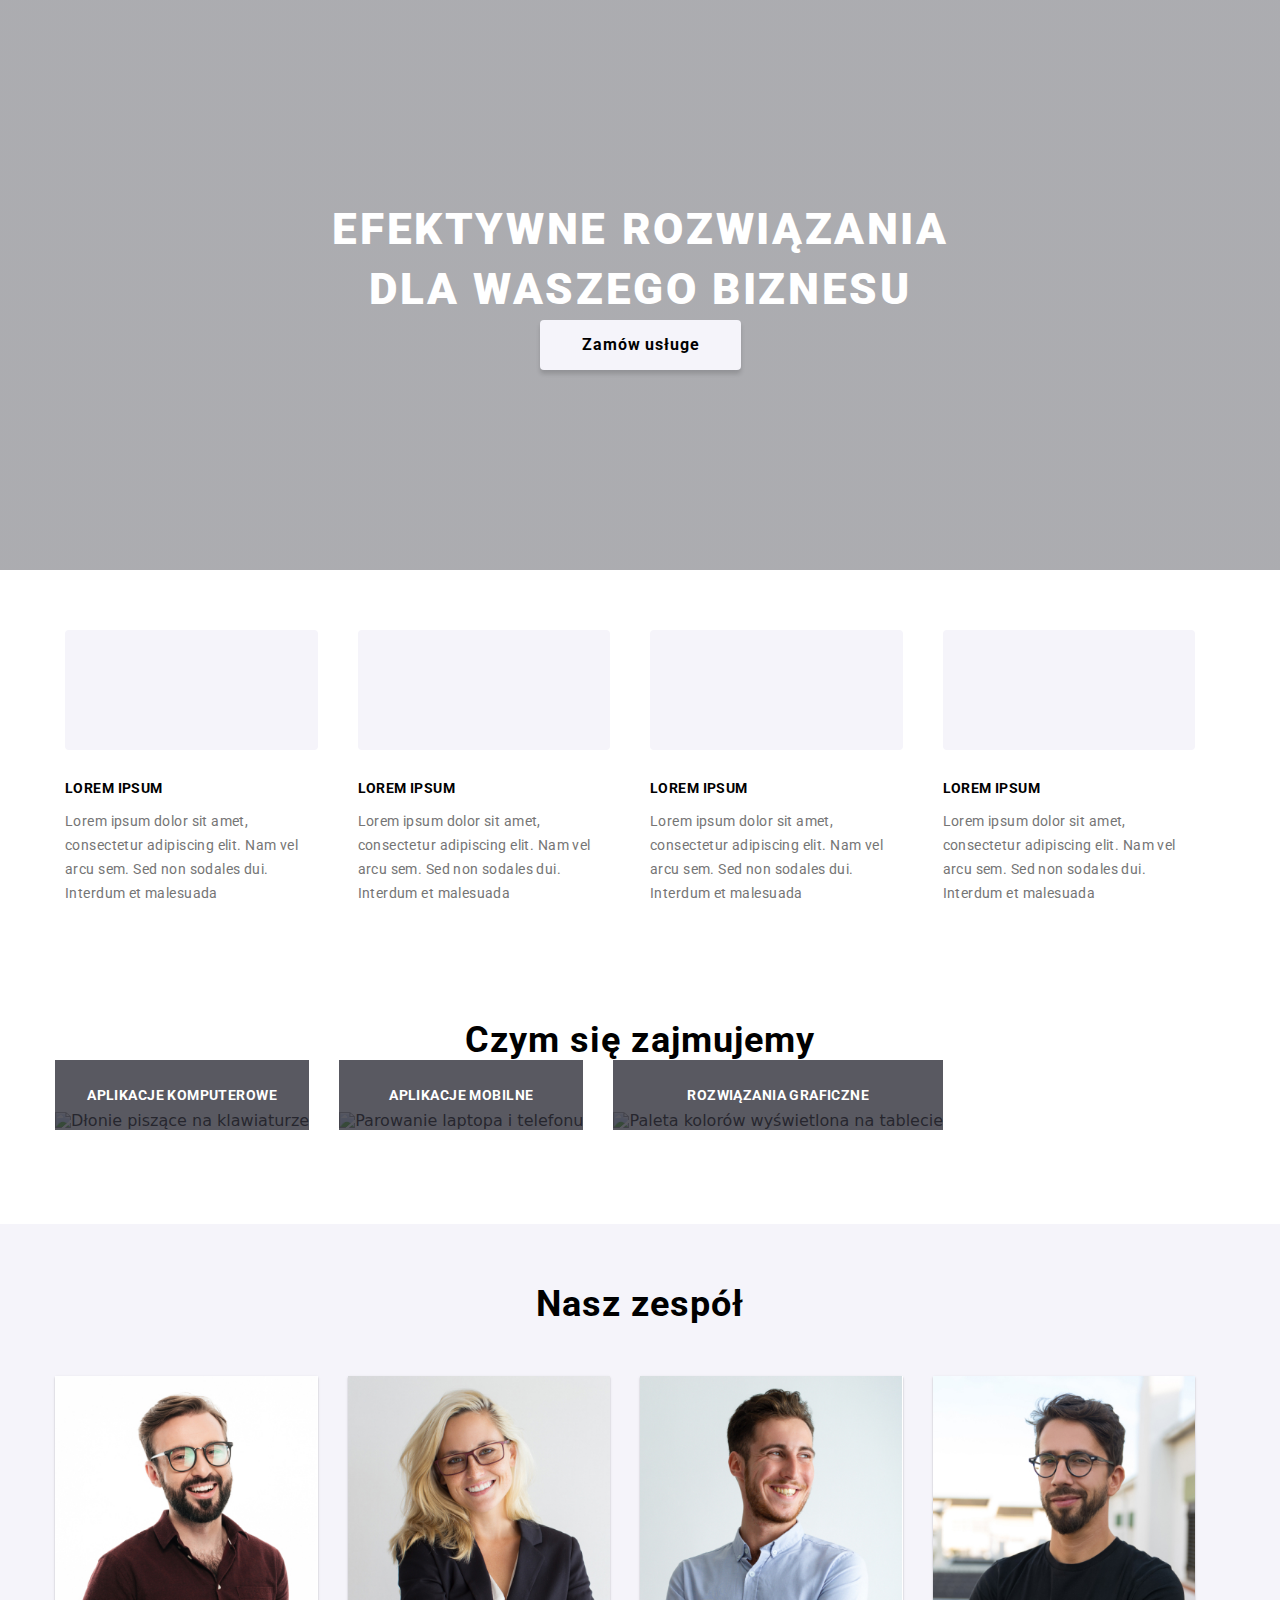
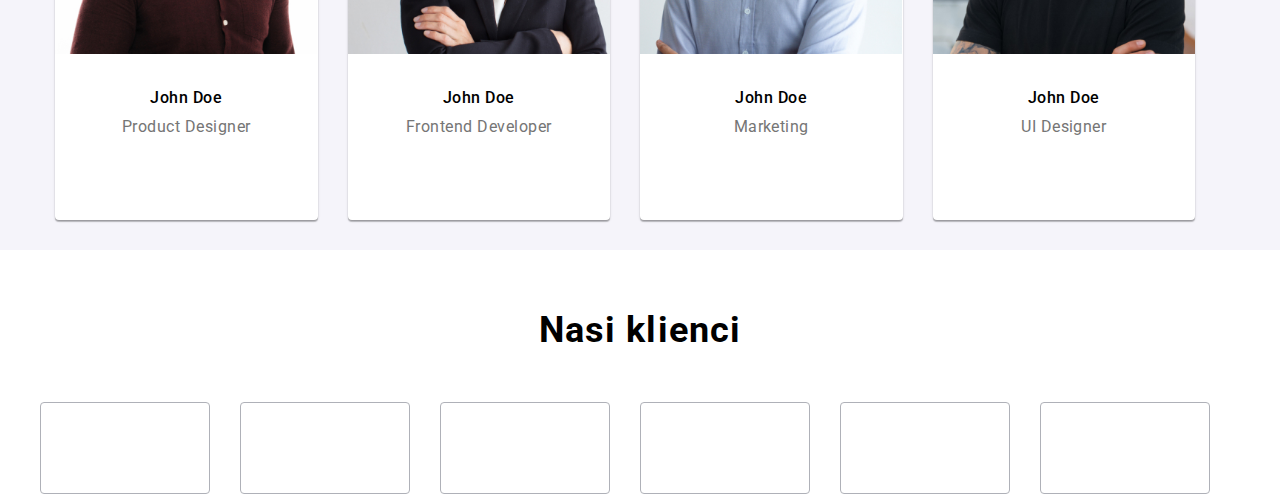
==== commit e547a527: "team" ====
--- a/index.html
+++ b/index.html
@@ -109,7 +109,7 @@
         </section>
         
         <!--ABOUT US-->
-        <!-- <section class="about section">
+        <section class="about section">
             <div class="container">
                 <h2 class="secondary-header">Czym się zajmujemy</h2>
                 <ul class="about__list">
@@ -127,15 +127,23 @@
                     </li>
                 </ul>
             </div>
-        </section> -->
+        </section>
         
         <!--OUR TEAM-->
-        <!-- <section class="team section">
+        <section class="team section">
             <div class="container">
                 <h2 class="secondary-header">Nasz zespół</h2>
                 <ul class="team__list">
                     <li class="team__item">
-                        <img class="team__image" src="images/teammember1.jpg" alt="John Doe" width="270" height="260">
+                        <picture>
+                            <source srcset="./images/team_tablet1.jpg 1x, ./images/team_tablet1@2x.jpg 2x" media="(min-width:768px)" type="image/webp">
+                            <source srcset="./images/team_tablet1.webp 1x, ./images/team_tablet1@2x.webp 2x" media="(min-width:768px)" type="image/webp">
+                            <source srcset="./images/teammember1.jpg 1x, ./images/team_desktop1@2x.jpg 2x" media="(min-width:1200px)" type="image/webp">
+                            <source srcset="./images/teammember1.webp 1x, ./images/team_desktop1@2x.webp 2x" media="(min-width:1200px)" type="image/webp">
+                            <source srcset="./images/team_mobile1.webp 1x, ./images/team_mobile1@2x.webp 2x" media="(min-width:480px)" type="image/webp">
+                            <img class="team__image" srcset="./images/team_mobile1.jpg 1x, ./images/team_mobile1@2x.png 2x" src="./images/team_mobile1.jpg" alt="John Doe">
+                        </picture>
+                        <!-- <img class="team__image" src="images/teammember1.jpg" alt="John Doe" width="270" height="260"> -->
                         <p class="team__name">John Doe</p>
                         <p class="team__workplace">Product Designer</p>
                         <div class="social">
@@ -165,7 +173,21 @@
         
                     </li>
                     <li class="team__item">
-                        <img class="team__image" src="images/teammember2.jpg" alt="John Doe" width="270" height="260">
+                        <picture>
+                            <source srcset="./images/team_tablet2.jpg 1x, ./images/team_tablet2@2x.jpg 2x" media="(min-width:768px)"
+                                type="image/webp">
+                            <source srcset="./images/team_tablet2.webp 1x, ./images/team_tablet2@2x.webp 2x" media="(min-width:768px)"
+                                type="image/webp">
+                            <source srcset="./images/teammember2.jpg 1x, ./images/team_desktop2@2x.jpg 2x" media="(min-width:1200px)"
+                                type="image/webp">
+                            <source srcset="./images/teammember2.webp 1x, ./images/team_desktop2@2x.webp 2x" media="(min-width:1200px)"
+                                type="image/webp">
+                            <source srcset="./images/team_mobile2.webp 1x, ./images/team_mobile2@2x.webp 2x" media="(min-width:480px)"
+                                type="image/webp">
+                            <img class="team__image" srcset="./images/team_mobile2.jpg 1x, ./images/team_mobile2@2x.png 2x"
+                                src="./images/team_mobile2.jpg" alt="John Doe">
+                        </picture>
+                        <!-- <img class="team__image" src="images/teammember2.jpg" alt="John Doe" width="270" height="260"> -->
                         <p class="team__name">John Doe</p>
                         <p class="team__workplace">Frontend Developer</p>
                         <div class="social">
@@ -195,7 +217,21 @@
         
                     </li>
                     <li class="team__item">
-                        <img class="team__image" src="images/teammember3.jpg" alt="John Doe" width="270" height="260">
+                        <picture>
+                            <source srcset="./images/team_tablet3.jpg 1x, ./images/team_tablet3@2x.jpg 2x" media="(min-width:768px)"
+                                type="image/webp">
+                            <source srcset="./images/team_tablet3.webp 1x, ./images/team_tablet3@2x.webp 2x" media="(min-width:768px)"
+                                type="image/webp">
+                            <source srcset="./images/teammember3.jpg 1x, ./images/team_desktop3@2x.jpg 2x" media="(min-width:1200px)"
+                                type="image/webp">
+                            <source srcset="./images/teammember3.webp 1x, ./images/team_desktop3@2x.webp 2x" media="(min-width:1200px)"
+                                type="image/webp">
+                            <source srcset="./images/team_mobile3.webp 1x, ./images/team_mobile3@2x.webp 2x" media="(min-width:480px)"
+                                type="image/webp">
+                            <img class="team__image" srcset="./images/team_mobile3.jpg 1x, ./images/team_mobile3@2x.png 2x"
+                                src="./images/team_mobile3.jpg" alt="John Doe">
+                        </picture>
+                        <!-- <img class="team__image" src="images/teammember3.jpg" alt="John Doe" width="270" height="260"> -->
                         <p class="team__name">John Doe</p>
                         <p class="team__workplace">Marketing</p>
                         <div class="social">
@@ -225,7 +261,21 @@
         
                     </li>
                     <li class="team__item">
-                        <img class="team__image" src="images/teammember4.jpg" alt="John Doe" width="270" height="260">
+                        <picture>
+                            <source srcset="./images/team_tablet4.jpg 1x, ./images/team_tablet4@2x.jpg 2x" media="(min-width:768px)"
+                                type="image/webp">
+                            <source srcset="./images/team_tablet4.webp 1x, ./images/team_tablet4@2x.webp 2x" media="(min-width:768px)"
+                                type="image/webp">
+                            <source srcset="./images/teammember4.jpg 1x, ./images/team_desktop4@2x.jpg 2x" media="(min-width:1200px)"
+                                type="image/webp">
+                            <source srcset="./images/teammember4.webp 1x, ./images/team_desktop4@2x.webp 2x" media="(min-width:1200px)"
+                                type="image/webp">
+                            <source srcset="./images/team_mobile4.webp 1x, ./images/team_mobile4@2x.webp 2x" media="(min-width:480px)"
+                                type="image/webp">
+                            <img class="team__image" srcset="./images/team_mobile4.jpg 1x, ./images/team_mobile4@2x.png 2x"
+                                src="./images/team_mobile4.jpg" alt="John Doe">
+                        </picture>
+                        <!-- <img class="team__image" src="images/teammember4.jpg" alt="John Doe" width="270" height="260"> -->
                         <p class="team__name">John Doe</p>
                         <p class="team__workplace">UI Designer</p>
                         <div class="social">
@@ -256,10 +306,10 @@
                     </li>
                 </ul>
             </div>
-        </section> -->
+        </section>
       
         <!--OUR CUSTOMERS-->
-        <!-- <section class="customers section">
+        <section class="customers section">
             <div class="container">
                 <h2 class="secondary-header">Nasi klienci</h2>
                 <ul class="customers__list">
@@ -297,7 +347,7 @@
             </div>
         </section>
         
-    </main> -->
+    </main>
 
     <!--FOOTER-->
     <!-- <footer class="footer section">
--- a/css/main.min.css
+++ b/css/main.min.css
@@ -1,2 +1,2 @@
-.visually-hidden{position:absolute !important;clip:rect(1px 1px 1px 1px);clip:rect(1px, 1px, 1px, 1px);padding:0 !important;border:0 !important;height:1px !important;width:1px !important;overflow:hidden}:root{--main-font: 'Roboto', sans-serif;--secondary-font: 'Raleway', sans-serif;--main-color: #2196F3;--secondary-color: #212121;--description-color: #757575;--third-text-color: #FFFFFF;--logo-studio-color:  #000000;--footer-contact-color:  rgba(255, 255, 255, 0.6);--main-background-color: #FFFFFF;--secondary-background-color: #2F303A;--third-background-color: #F5F4FA}h1,h2,h3,h4,h5,h6,p,ul{margin:0px;padding:0px}.container{width:100%;padding:15px;margin:0 auto}@media screen and (min-width: 480px){.container{max-width:480px;padding:0 15px}}@media screen and (min-width: 768px){.container{max-width:768px;padding:0 15px}}@media screen and (min-width: 1200px){.container{max-width:1200px;padding:0 15px}}.button{font-family:var(--main-font);font-style:normal;min-width:200px;min-height:50px;background-color:var(--third-background-color);box-shadow:0px 4px 4px rgba(0,0,0,0.15);border-radius:4px;border:0px;transition-duration:250ms;transition-timing-function:cubic-bezier(0.4, 0, 0.2, 1);cursor:pointer}.button:hover,.button:focus{color:var(--third-text-color);background-color:var(--main-color);cursor:pointer}.button--hero-theme{font-weight:700;line-height:1.875;display:flex;align-items:center;letter-spacing:0.06em;padding:10px 41px 10px 42px;margin:0 auto}.button--modal-theme{font-family:Roboto;font-style:normal;font-weight:700;font-size:16px;line-height:30px;padding:6px 22px;padding:10px 76px;margin:0 auto;margin-top:30px;margin-bottom:40px;align-items:center;margin-left:157px}.logo{font-family:var(--secondary-font);font-style:normal;font-weight:700;font-size:26px;line-height:1.192;letter-spacing:0.03em;text-decoration:none}.logo__accent-text{color:var(--main-color)}.logo--dark-theme{color:var(--logo-studio-color);margin-right:93px}.logo--light-theme{color:var(--third-text-color)}.secondary-header{font-family:var(--main-font);font-style:normal;font-weight:700;font-size:36px;line-height:1.166;text-align:center;letter-spacing:0.03em;margin:0 auto;padding-bottom:50px}.social__list{display:flex;align-items:center;justify-content:center;margin-right:16px;margin-bottom:30px;list-style:none}.social__item{display:flex;background-color:var(--main-background-color);border-radius:50%;align-items:center;justify-content:center;min-width:44px;min-height:44px;fill:#AFB1B8;transition-duration:250ms;transition-timing-function:cubic-bezier(0.4, 0, 0.2, 1);margin-right:10px}.social__item:hover,.social__item:focus{fill:var(--third-text-color);background-color:var(--main-color)}.social__item--last-child{margin-right:0px}.social__icon{width:20px;height:20px}.social--footer-theme{width:206px;height:80px;margin-left:70px;padding-top:12px}.social__title{font-family:var(--main-font);font-weight:700;font-size:14px;line-height:1.143;letter-spacing:0.03em;text-transform:uppercase;color:var(--third-text-color);min-width:113px;min-height:16px;margin-bottom:20px}.social__item--footer-theme{background:none}.social__item--footer-theme:hover,.social__item--footer-theme:focus{background:none;fill:none}.social__icon--footer-theme{width:20px;height:20px}.social__link--footer-theme{display:flex;min-width:44px;min-height:44px;align-items:center;justify-content:center;background-color:rgba(255,255,255,0.1);border-radius:50%;fill:var(--main-background-color);transition-duration:250ms;transition-timing-function:cubic-bezier(0.4, 0, 0.2, 1);margin-right:10px}.social__link--footer-theme:hover,.social__link--footer-theme:focus{background-color:var(--main-color)}.contact{display:flex;align-items:center;justify-content:center;list-style:none}.contact__item--first-child{margin-right:30px}.contact__link{font-family:var(--main-font);font-style:normal;font-weight:500;font-size:14px;line-height:1.142;letter-spacing:0.02em;color:var(--description-color);text-decoration:none;transition-duration:250ms;transition-timing-function:cubic-bezier(0.4, 0, 0.2, 1)}.contact__link:hover,.contact__link:focus,.contact__link:active{color:var(--main-color)}.contact__link:hover .contact__icon,.contact__link:focus .contact__icon,.contact__link:active .contact__icon{fill:var(--main-color)}.contact__icon{fill:#757575;margin-right:10px}.contact__icon:hover,.contact__icon:focus,.contact__icon:active{fill:var(--main-color)}.contact--footer-theme{display:block}.contact__item--footer-theme{margin-bottom:9px}.contact__link--footer-theme{font-family:var(--main-font);font-weight:normal;font-size:14px;font-weight:400;line-height:1.714;letter-spacing:0.03em;color:var(--footer-contact-color)}.contact__link--portfolio-theme{text-decoration:underline}.navigation{display:flex;align-items:center;justify-content:center;list-style:none}.navigation__item{margin-right:46px;position:relative}.navigation__item::after{position:absolute;content:"";width:100%;height:4px;display:block;border-radius:2px;background-color:var(--main-color);left:0;bottom:-39px;opacity:0}.navigation__item:hover::after{opacity:1}.navigation__item--last-child{margin-right:345px}.navigation__link{font-family:var(--main-font);font-style:400;font-weight:500;font-size:14px;line-height:1.142;letter-spacing:0.02em;color:var(--secondary-color);text-decoration:none;transition-duration:250ms;transition-timing-function:cubic-bezier(0.4, 0, 0.2, 1)}.navigation__link:hover,.navigation__link:focus{color:var(--main-color)}@media screen and (min-device-pixel-ratio: 2), (min-resolution: 192dpi), (min-resolution: 2dppx){.hero{background-image:linear-gradient(rgba(47,48,58,0.4), rgba(47,48,58,0.4)),url(../images/hero_bg_mobile@2x.jpg)}}.hero{background-image:linear-gradient(rgba(47,48,58,0.4), rgba(47,48,58,0.4)),url(../images/hero_bg_mobile.jpg);background-repeat:no-repeat;background-size:cover;max-width:1600px;margin:0 auto;padding:118px 58px}.hero__header{font-family:var(--main-font);font-style:normal;font-weight:900;font-size:26px;line-height:1.615;text-align:center;letter-spacing:0.06em;text-transform:uppercase;color:#fff;margin-bottom:30px}@media screen and (min-width: 768px){.hero{max-width:100%;padding:122px 201px 114px 202px;background-image:linear-gradient(rgba(47,48,58,0.4), rgba(47,48,58,0.4)),url(../images/hero_bg_tablet.jpg)}.hero .hero__header{min-width:385px}}@media screen and (min-width: 768px) and (min-device-pixel-ratio: 2), screen and (min-width: 768px) and (min-resolution: 192dpi), screen and (min-width: 768px) and (min-resolution: 2dppx){.hero{background-image:linear-gradient(rgba(47,48,58,0.4), rgba(47,48,58,0.4)),url(../images/hero_bg_tablet@2x.jpg)}}@media screen and (min-width: 768px) and (min-width: 1200px){.hero{max-width:1600px;padding-top:200px;padding-bottom:200px;background-size:cover;background-image:linear-gradient(rgba(47,48,58,0.4), rgba(47,48,58,0.4)),url(../images/herobackground.png)}.hero__header{font-size:44px;line-height:1.363;width:696px;margin:0 auto}}@media screen and (min-width: 768px) and (min-device-pixel-ratio: 2), screen and (min-width: 768px) and (min-resolution: 192dpi), screen and (min-width: 768px) and (min-resolution: 2dppx){.hero{background-image:linear-gradient(rgba(47,48,58,0.4), rgba(47,48,58,0.4)),url(../images/herobackground@2x.jpg)}}.advantages{padding-bottom:60px;padding-top:60px}.advantages__list{align-items:center;list-style:none}.advantages__icon{display:flex;margin:0 auto}.advantages__gallery{display:flex;background-color:#F5F4FA;border-radius:4px;margin-bottom:30px;min-height:120px;padding-top:25px}.advantages__name{font-family:var(--main-font);font-weight:700;font-size:14px;line-height:1.143;letter-spacing:0.03em;text-transform:uppercase;margin-bottom:14px;text-align:center}.advantages__description{font-family:var(--main-font);font-style:normal;font-weight:400;font-size:14px;line-height:1.714;letter-spacing:0.03em;text-transform:none;color:var(--description-color);min-height:50px;margin-bottom:30px}@media screen and (min-width: 768px){.advantages{padding-bottom:45px}.advantages__list{display:inline-block}.advantages__item{display:inline-block;margin-left:10px}.advantages__gallery{max-width:354px}.advantages__icon{display:inline-block}.advantages__name{text-align:left}.advantages__description{max-width:354px;max-height:75px}}@media screen and (min-width: 1200px){.advantages__list{display:flex}.advantages__item{margin-right:30px}}.about__list{display:flex;align-items:center;list-style:none}.about__item{margin-right:30px;position:relative}.about__description{font-family:var(--main-font);position:absolute;width:144px;height:16px;font-style:normal;font-weight:700;font-size:14px;line-height:1.143;text-align:center;letter-spacing:0.03em;text-transform:uppercase;color:var(--third-text-color);background:rgba(47,48,58,0.8);padding-top:27px;padding-bottom:27px;width:100%;height:70px;bottom:0}.team{display:flex;align-items:center;background-color:var(--third-background-color)}.team__list{list-style:none;display:flex}.team__item{margin-right:30px;background:var(--main-background-color);box-shadow:0px 1px 3px rgba(0,0,0,0.12),0px 1px 1px rgba(0,0,0,0.14),0px 2px 1px rgba(0,0,0,0.2);border-radius:0px 0px 4px 4px}.team__image{margin-bottom:30px}.team__name{font-family:var(--main-font);font-style:normal;font-weight:500;font-size:16px;line-height:1.187;text-align:center;letter-spacing:0.03em;margin-bottom:10px}.team__workplace{font-family:var(--main-font);font-style:normal;font-weight:400;color:var(--description-color);font-size:16px;line-height:1.187;text-align:center;letter-spacing:0.03em;margin-bottom:10px}.customers__list{display:flex;align-items:center;justify-content:center;list-style:none}.customers__item{display:flex;align-items:center;justify-content:center;min-width:170px;min-height:92px;fill:#AFB1B8;border:1px solid #AFB1B8;border-radius:4px;transition-duration:250ms;transition-timing-function:cubic-bezier(0.4, 0, 0.2, 1);margin-right:30px}.customers__item:hover,.customers__item:focus{border:1px solid var(--main-color);fill:var(--main-color)}.customers__icon{display:flex;width:106px;height:60px}.footer{padding-top:60px;padding-bottom:60px;background-color:var(--secondary-background-color)}.footer__addres{font-family:var(--main-font);font-style:normal;font-weight:400;font-size:14px;line-height:1.714;letter-spacing:0.03em;color:var(--third-text-color);margin-top:20px;margin-bottom:9px}.newsletter{margin-left:78px}.newsletter__title{font-family:Roboto;font-style:normal;width:207px;height:16px;font-weight:700;font-size:14px;line-height:1.143;letter-spacing:0.03em;text-transform:uppercase;color:var(--third-text-color);margin-bottom:20px}.newslettter__wrapper{display:flex;align-items:center;justify-content:center}.newslettter__disclaimer{display:flex;align-items:center;justify-content:center}.newsletter__input{font-family:var(--main-font);font-style:normal;width:358px;height:50px;border:1px solid rgba(255,255,255,0.3);box-sizing:border-box;filter:drop-shadow(0px 4px 4px rgba(0,0,0,0.15));border-radius:4px;background-color:transparent;margin-right:12px}.newsletter__button{font-family:var(--main-font);font-style:normal;font-weight:700;width:200px;height:50px;min-width:82px;min-height:30px;font-size:16px;line-height:1.875;padding-left:42px;align-items:center;text-align:center;letter-spacing:0.06em;color:#FFFFFF;background:#2196F3;box-shadow:0px 4px 4px rgba(0,0,0,0.15);border-radius:4px;display:flex;padding-top:10px;padding-bottom:10px;border:none;cursor:pointer}.newsletter__icon{width:24px;min-height:24px;margin-left:24px;padding-top:13px;padding-bottom:13px}.backdrop{position:fixed;left:0;top:0;min-width:100%;min-height:100%;background-color:rgba(0,0,0,0.2);transition:250ms;transform:scale(1)}.is-hidden{opacity:0;visibility:hidden;pointer-events:none}.modal{position:absolute;top:50%;left:50%;transform:translate(-50%, -50%);width:528px;min-height:581px;background-color:var(--main-background-color);box-shadow:0px 1px 3px rgba(0,0,0,0.12),0px 1px 1px rgba(0,0,0,0.14),0px 2px 1px rgba(0,0,0,0.2);border-radius:4px}.modal__close-btn{position:absolute;display:flex;align-items:center;justify-content:center;top:8px;right:8px;width:30px;height:30px;border:1px solid rgba(0,0,0,0.1);box-sizing:border-box;border-radius:50%;background-color:var(--main-background-color)}.modal__tittle{font-family:var(--main-font);font-style:normal;width:448px;height:23px;font-weight:700;font-size:20px;line-height:23px;text-align:center;letter-spacing:0.03em;color:#212121;margin:0 auto;margin-top:40px;margin-bottom:12px}.modal__accept-link{font-family:var(--main-font);font-style:normal;font-weight:normal;font-size:14px;line-height:24px;letter-spacing:0.03em;text-decoration-line:underline;color:#2196F3}.modal__label{font-family:var(--main-font);font-style:normal;height:14px;font-size:12px;line-height:14px;letter-spacing:0.01em;color:#757575;margin-top:10px;margin-bottom:4px;margin-left:40px;display:flex}.modal__input{font-family:var(--main-font);font-style:normal;width:448px;height:40px;border:1px solid rgba(33,33,33,0.2);box-sizing:border-box;border-radius:4px;margin-left:40px;padding-left:30px;transition-duration:250ms;transition-timing-function:cubic-bezier(0.4, 0, 0.2, 1)}.modal__input:focus{border-color:#2196F3;outline:none}.modal__input:focus+.modal__icon{fill:#2196F3;outline:none}.modal__textarea{font-family:var(--main-font);font-style:normal;position:relative;width:448px;height:120px;border:1px solid rgba(33,33,33,0.2);box-sizing:border-box;border-radius:4px;margin-left:40px;margin-bottom:20px;font-size:12px;line-height:14px;letter-spacing:0.01em;color:rgba(117,117,117,0.5);padding:12px 16px;transition-duration:250ms;transition-timing-function:cubic-bezier(0.4, 0, 0.2, 1)}.modal__textarea:focus{border-color:#2196F3;outline:none}.modal__accept-label{font-family:var(--main-font);font-style:normal;font-style:400;font-weight:normal;font-size:14px;line-height:24px;letter-spacing:0.03em;color:#757575;display:flex;align-items:center;justify-content:center;transition-duration:250ms;transition-timing-function:cubic-bezier(0.4, 0, 0.2, 1)}.modal__accept-label::before{content:"";width:16px;height:16px;border:1px solid #212121;margin-right:8px;box-sizing:border-box;border-radius:2px}.modal__check:checked+.modal__accept-label::before{background-color:#2196F3;border:none;background-image:url(../images/Vector.svg);background-repeat:no-repeat;background-size:contain}.modal__wrapper{position:relative}.modal__icon{position:absolute;top:15px;left:52px;transition-duration:250ms;transition-timing-function:cubic-bezier(0.4, 0, 0.2, 1)}.filters{padding-bottom:16px}.filters__list{display:flex;align-items:center;justify-content:center;list-style:none}.filters__item{margin-right:8px;transition-duration:250ms;transition-timing-function:cubic-bezier(0.4, 0, 0.2, 1)}.filters__item:hover,.filters__item:focus{box-shadow:0px 3px 1px rgba(0,0,0,0.1),0px 1px 2px rgba(0,0,0,0.08),0px 2px 2px rgba(0,0,0,0.12)}.filters__btn{font-family:var(--main-font);font-style:normal;font-weight:500;font-size:16px;line-height:1.625;text-align:center;letter-spacing:0.03em;background-color:var(--third-background-color);border-radius:4px;border:0px;padding:6px 22px;transition-duration:250ms;transition-timing-function:cubic-bezier(0.4, 0, 0.2, 1)}.filters__btn:hover,.filters__btn:focus{color:var(--third-text-color);background-color:var(--main-color);cursor:pointer}.project{padding-top:34px;margin:0 auto}.projects__list{display:flex;flex-wrap:wrap;list-style:none}.projects__item{width:370px;background:var(--main-background-color);border:1px solid #EEEEEE;box-sizing:border-box;margin-right:30px;margin-top:30px}.projects__item .projects__item:hover{box-shadow:0px 1px 1px rgba(0,0,0,0.12),0px 4px 4px rgba(0,0,0,0.06),1px 4px 6px rgba(0,0,0,0.16)}.projects__item:hover .overlay{transform:translateY(0)}.projects__item--each-third-child{margin-right:0px}.projects__item--first-three-child{margin-top:0px}.projects__img{display:block;padding-bottom:20px}.projects__text{font-family:var(--main-font);font-style:normal;font-weight:700;font-size:18px;line-height:2;letter-spacing:0.06em;padding-bottom:4px;margin-right:24px;margin-left:24px;width:322px}.projects__description{font-family:Roboto;font-style:normal;font-size:16px;line-height:1.875;letter-spacing:0.03em;color:var(--description-color);padding-bottom:20px;margin-right:24px;margin-left:24px;width:322px}.projects__div{position:relative;overflow:hidden;width:370px;margin-bottom:20px}.overlay{position:absolute;top:0;left:0;width:100%;height:100%;transform:translateY(100%);background-color:rgba(33,150,243,0.9);transition:transform 250ms cubic-bezier(0.4, 0, 0.2, 1)}.overlay__text{font-family:Roboto;font-style:normal;width:301px;height:196px;font-style:normal;font-weight:normal;font-size:18px;line-height:1.555;letter-spacing:0.03em;color:var(--third-text-color);margin:49px 45px 49px 24px}
+.visually-hidden{position:absolute !important;clip:rect(1px 1px 1px 1px);clip:rect(1px, 1px, 1px, 1px);padding:0 !important;border:0 !important;height:1px !important;width:1px !important;overflow:hidden}:root{--main-font: 'Roboto', sans-serif;--secondary-font: 'Raleway', sans-serif;--main-color: #2196F3;--secondary-color: #212121;--description-color: #757575;--third-text-color: #FFFFFF;--logo-studio-color:  #000000;--footer-contact-color:  rgba(255, 255, 255, 0.6);--main-background-color: #FFFFFF;--secondary-background-color: #2F303A;--third-background-color: #F5F4FA}h1,h2,h3,h4,h5,h6,p,ul{margin:0px;padding:0px}.container{width:100%;padding:15px;margin:0 auto}@media screen and (min-width: 480px){.container{max-width:480px;padding:0 15px}}@media screen and (min-width: 768px){.container{max-width:768px;padding:0 15px}}@media screen and (min-width: 1200px){.container{max-width:1200px;padding:0 15px}}.button{font-family:var(--main-font);font-style:normal;min-width:200px;min-height:50px;background-color:var(--third-background-color);box-shadow:0px 4px 4px rgba(0,0,0,0.15);border-radius:4px;border:0px;transition-duration:250ms;transition-timing-function:cubic-bezier(0.4, 0, 0.2, 1);cursor:pointer}.button:hover,.button:focus{color:var(--third-text-color);background-color:var(--main-color);cursor:pointer}.button--hero-theme{font-weight:700;line-height:1.875;display:flex;align-items:center;letter-spacing:0.06em;padding:10px 41px 10px 42px;margin:0 auto}.button--modal-theme{font-family:Roboto;font-style:normal;font-weight:700;font-size:16px;line-height:30px;padding:6px 22px;padding:10px 76px;margin:0 auto;margin-top:30px;margin-bottom:40px;align-items:center;margin-left:157px}.logo{font-family:var(--secondary-font);font-style:normal;font-weight:700;font-size:26px;line-height:1.192;letter-spacing:0.03em;text-decoration:none}.logo__accent-text{color:var(--main-color)}.logo--dark-theme{color:var(--logo-studio-color);margin-right:93px}.logo--light-theme{color:var(--third-text-color)}.secondary-header{font-family:var(--main-font);font-style:normal;font-weight:700;font-size:36px;line-height:1.166;text-align:center;letter-spacing:0.03em;margin:0 auto;padding-bottom:50px;padding-top:60px}.social__list{display:flex;align-items:center;justify-content:center;margin-right:16px;margin-bottom:24px;list-style:none}.social__item{display:flex;background-color:var(--main-background-color);border-radius:50%;align-items:center;justify-content:center;min-width:44px;min-height:44px;fill:#AFB1B8;transition-duration:250ms;transition-timing-function:cubic-bezier(0.4, 0, 0.2, 1);margin-right:10px;margin-bottom:24px}.social__item:hover,.social__item:focus{fill:var(--third-text-color);background-color:var(--main-color)}.social__item--last-child{margin-right:0px}.social__icon{width:20px;height:20px}@media screen and (min-width: 768px){.social__list{margin-bottom:0px}}@media screen and (min-width: 1200px){.social__list{margin-bottom:0px}}.social--footer-theme{width:206px;height:80px;margin-left:70px;padding-top:12px}.social__title{font-family:var(--main-font);font-weight:700;font-size:14px;line-height:1.143;letter-spacing:0.03em;text-transform:uppercase;color:var(--third-text-color);min-width:113px;min-height:16px;margin-bottom:20px}.social__item--footer-theme{background:none}.social__item--footer-theme:hover,.social__item--footer-theme:focus{background:none;fill:none}.social__icon--footer-theme{width:20px;height:20px}.social__link--footer-theme{display:flex;min-width:44px;min-height:44px;align-items:center;justify-content:center;background-color:rgba(255,255,255,0.1);border-radius:50%;fill:var(--main-background-color);transition-duration:250ms;transition-timing-function:cubic-bezier(0.4, 0, 0.2, 1);margin-right:10px}.social__link--footer-theme:hover,.social__link--footer-theme:focus{background-color:var(--main-color)}.contact{display:flex;align-items:center;justify-content:center;list-style:none}.contact__item--first-child{margin-right:30px}.contact__link{font-family:var(--main-font);font-style:normal;font-weight:500;font-size:14px;line-height:1.142;letter-spacing:0.02em;color:var(--description-color);text-decoration:none;transition-duration:250ms;transition-timing-function:cubic-bezier(0.4, 0, 0.2, 1)}.contact__link:hover,.contact__link:focus,.contact__link:active{color:var(--main-color)}.contact__link:hover .contact__icon,.contact__link:focus .contact__icon,.contact__link:active .contact__icon{fill:var(--main-color)}.contact__icon{fill:#757575;margin-right:10px}.contact__icon:hover,.contact__icon:focus,.contact__icon:active{fill:var(--main-color)}.contact--footer-theme{display:block}.contact__item--footer-theme{margin-bottom:9px}.contact__link--footer-theme{font-family:var(--main-font);font-weight:normal;font-size:14px;font-weight:400;line-height:1.714;letter-spacing:0.03em;color:var(--footer-contact-color)}.contact__link--portfolio-theme{text-decoration:underline}.navigation{display:flex;align-items:center;justify-content:center;list-style:none}.navigation__item{margin-right:46px;position:relative}.navigation__item::after{position:absolute;content:"";width:100%;height:4px;display:block;border-radius:2px;background-color:var(--main-color);left:0;bottom:-39px;opacity:0}.navigation__item:hover::after{opacity:1}.navigation__item--last-child{margin-right:345px}.navigation__link{font-family:var(--main-font);font-style:400;font-weight:500;font-size:14px;line-height:1.142;letter-spacing:0.02em;color:var(--secondary-color);text-decoration:none;transition-duration:250ms;transition-timing-function:cubic-bezier(0.4, 0, 0.2, 1)}.navigation__link:hover,.navigation__link:focus{color:var(--main-color)}@media screen and (min-device-pixel-ratio: 2), (min-resolution: 192dpi), (min-resolution: 2dppx){.hero{background-image:linear-gradient(rgba(47,48,58,0.4), rgba(47,48,58,0.4)),url(../images/hero_bg_mobile@2x.jpg)}}.hero{background-image:linear-gradient(rgba(47,48,58,0.4), rgba(47,48,58,0.4)),url(../images/hero_bg_mobile.jpg);background-repeat:no-repeat;background-size:cover;max-width:1600px;margin:0 auto;padding:118px 58px}.hero__header{font-family:var(--main-font);font-style:normal;font-weight:900;font-size:26px;line-height:1.615;text-align:center;letter-spacing:0.06em;text-transform:uppercase;color:#fff;margin-bottom:30px}@media screen and (min-width: 768px){.hero{max-width:100%;padding:122px 201px 114px 202px;background-image:linear-gradient(rgba(47,48,58,0.4), rgba(47,48,58,0.4)),url(../images/hero_bg_tablet.jpg)}.hero .hero__header{min-width:385px}}@media screen and (min-width: 768px) and (min-device-pixel-ratio: 2), screen and (min-width: 768px) and (min-resolution: 192dpi), screen and (min-width: 768px) and (min-resolution: 2dppx){.hero{background-image:linear-gradient(rgba(47,48,58,0.4), rgba(47,48,58,0.4)),url(../images/hero_bg_tablet@2x.jpg)}}@media screen and (min-width: 768px) and (min-width: 1200px){.hero{max-width:1600px;padding-top:200px;padding-bottom:200px;background-size:cover;background-image:linear-gradient(rgba(47,48,58,0.4), rgba(47,48,58,0.4)),url(../images/herobackground.png)}.hero__header{font-size:44px;line-height:1.363;width:696px;margin:0 auto}}@media screen and (min-width: 768px) and (min-device-pixel-ratio: 2), screen and (min-width: 768px) and (min-resolution: 192dpi), screen and (min-width: 768px) and (min-resolution: 2dppx){.hero{background-image:linear-gradient(rgba(47,48,58,0.4), rgba(47,48,58,0.4)),url(../images/herobackground@2x.jpg)}}.advantages{padding-bottom:60px;padding-top:60px}.advantages__list{align-items:center;list-style:none}.advantages__icon{display:flex;margin:0 auto}.advantages__gallery{display:flex;background-color:#F5F4FA;border-radius:4px;margin-bottom:30px;min-height:120px;padding-top:25px}.advantages__name{font-family:var(--main-font);font-weight:700;font-size:14px;line-height:1.143;letter-spacing:0.03em;text-transform:uppercase;margin-bottom:14px;text-align:center}.advantages__description{font-family:var(--main-font);font-style:normal;font-weight:400;font-size:14px;line-height:1.714;letter-spacing:0.03em;text-transform:none;color:var(--description-color);min-height:50px;margin-bottom:30px}@media screen and (min-width: 768px){.advantages{padding-bottom:45px}.advantages__list{display:inline-block}.advantages__item{display:inline-block;margin-left:10px}.advantages__gallery{max-width:354px}.advantages__icon{display:inline-block}.advantages__name{text-align:left}.advantages__description{max-width:354px;max-height:75px}}@media screen and (min-width: 1200px){.advantages__list{display:flex}.advantages__item{margin-right:30px}}.about{display:none}@media screen and (min-width: 1200px){.about{display:block;padding-bottom:94px}.about__list{display:flex;align-items:center;list-style:none}.about__item{margin-right:30px;position:relative}.about__description{font-family:var(--main-font);position:absolute;width:144px;height:16px;font-style:normal;font-weight:700;font-size:14px;line-height:1.143;text-align:center;letter-spacing:0.03em;text-transform:uppercase;color:var(--third-text-color);background:rgba(47,48,58,0.8);padding-top:27px;padding-bottom:27px;width:100%;height:70px;bottom:0}}.team{align-items:center;justify-content:center;background-color:var(--third-background-color)}.team__list{list-style:none;justify-content:center}.team__item{background:var(--main-background-color);box-shadow:0px 1px 3px rgba(0,0,0,0.12),0px 1px 1px rgba(0,0,0,0.14),0px 2px 1px rgba(0,0,0,0.2);border-radius:0px 0px 4px 4px}.team__image{margin-bottom:30px;max-width:100%}.team__name{font-family:var(--main-font);font-style:normal;font-weight:500;font-size:16px;line-height:1.187;text-align:center;letter-spacing:0.03em;margin-bottom:10px}.team__workplace{font-family:var(--main-font);font-style:normal;font-weight:400;color:var(--description-color);font-size:16px;line-height:1.187;text-align:center;letter-spacing:0.03em;margin-bottom:16px}@media screen and (min-width: 768px){.team{display:inline-block}.team__list{display:inline-block}.team__item{display:inline-block;max-width:354px;margin-left:10px;margin-bottom:30px;align-items:center;justify-content:center}}@media screen and (min-width: 1200px){.team{display:flex}.team__list{display:flex}.team__item{margin-right:30px;margin-left:0px}}.customers__list{display:flex;align-items:center;justify-content:center;list-style:none}.customers__item{display:flex;align-items:center;justify-content:center;min-width:170px;min-height:92px;fill:#AFB1B8;border:1px solid #AFB1B8;border-radius:4px;transition-duration:250ms;transition-timing-function:cubic-bezier(0.4, 0, 0.2, 1);margin-right:30px}.customers__item:hover,.customers__item:focus{border:1px solid var(--main-color);fill:var(--main-color)}.customers__icon{display:flex;width:106px;height:60px}.footer{padding-top:60px;padding-bottom:60px;background-color:var(--secondary-background-color)}.footer__addres{font-family:var(--main-font);font-style:normal;font-weight:400;font-size:14px;line-height:1.714;letter-spacing:0.03em;color:var(--third-text-color);margin-top:20px;margin-bottom:9px}.newsletter{margin-left:78px}.newsletter__title{font-family:Roboto;font-style:normal;width:207px;height:16px;font-weight:700;font-size:14px;line-height:1.143;letter-spacing:0.03em;text-transform:uppercase;color:var(--third-text-color);margin-bottom:20px}.newslettter__wrapper{display:flex;align-items:center;justify-content:center}.newslettter__disclaimer{display:flex;align-items:center;justify-content:center}.newsletter__input{font-family:var(--main-font);font-style:normal;width:358px;height:50px;border:1px solid rgba(255,255,255,0.3);box-sizing:border-box;filter:drop-shadow(0px 4px 4px rgba(0,0,0,0.15));border-radius:4px;background-color:transparent;margin-right:12px}.newsletter__button{font-family:var(--main-font);font-style:normal;font-weight:700;width:200px;height:50px;min-width:82px;min-height:30px;font-size:16px;line-height:1.875;padding-left:42px;align-items:center;text-align:center;letter-spacing:0.06em;color:#FFFFFF;background:#2196F3;box-shadow:0px 4px 4px rgba(0,0,0,0.15);border-radius:4px;display:flex;padding-top:10px;padding-bottom:10px;border:none;cursor:pointer}.newsletter__icon{width:24px;min-height:24px;margin-left:24px;padding-top:13px;padding-bottom:13px}.backdrop{position:fixed;left:0;top:0;min-width:100%;min-height:100%;background-color:rgba(0,0,0,0.2);transition:250ms;transform:scale(1)}.is-hidden{opacity:0;visibility:hidden;pointer-events:none}.modal{position:absolute;top:50%;left:50%;transform:translate(-50%, -50%);width:528px;min-height:581px;background-color:var(--main-background-color);box-shadow:0px 1px 3px rgba(0,0,0,0.12),0px 1px 1px rgba(0,0,0,0.14),0px 2px 1px rgba(0,0,0,0.2);border-radius:4px}.modal__close-btn{position:absolute;display:flex;align-items:center;justify-content:center;top:8px;right:8px;width:30px;height:30px;border:1px solid rgba(0,0,0,0.1);box-sizing:border-box;border-radius:50%;background-color:var(--main-background-color)}.modal__tittle{font-family:var(--main-font);font-style:normal;width:448px;height:23px;font-weight:700;font-size:20px;line-height:23px;text-align:center;letter-spacing:0.03em;color:#212121;margin:0 auto;margin-top:40px;margin-bottom:12px}.modal__accept-link{font-family:var(--main-font);font-style:normal;font-weight:normal;font-size:14px;line-height:24px;letter-spacing:0.03em;text-decoration-line:underline;color:#2196F3}.modal__label{font-family:var(--main-font);font-style:normal;height:14px;font-size:12px;line-height:14px;letter-spacing:0.01em;color:#757575;margin-top:10px;margin-bottom:4px;margin-left:40px;display:flex}.modal__input{font-family:var(--main-font);font-style:normal;width:448px;height:40px;border:1px solid rgba(33,33,33,0.2);box-sizing:border-box;border-radius:4px;margin-left:40px;padding-left:30px;transition-duration:250ms;transition-timing-function:cubic-bezier(0.4, 0, 0.2, 1)}.modal__input:focus{border-color:#2196F3;outline:none}.modal__input:focus+.modal__icon{fill:#2196F3;outline:none}.modal__textarea{font-family:var(--main-font);font-style:normal;position:relative;width:448px;height:120px;border:1px solid rgba(33,33,33,0.2);box-sizing:border-box;border-radius:4px;margin-left:40px;margin-bottom:20px;font-size:12px;line-height:14px;letter-spacing:0.01em;color:rgba(117,117,117,0.5);padding:12px 16px;transition-duration:250ms;transition-timing-function:cubic-bezier(0.4, 0, 0.2, 1)}.modal__textarea:focus{border-color:#2196F3;outline:none}.modal__accept-label{font-family:var(--main-font);font-style:normal;font-style:400;font-weight:normal;font-size:14px;line-height:24px;letter-spacing:0.03em;color:#757575;display:flex;align-items:center;justify-content:center;transition-duration:250ms;transition-timing-function:cubic-bezier(0.4, 0, 0.2, 1)}.modal__accept-label::before{content:"";width:16px;height:16px;border:1px solid #212121;margin-right:8px;box-sizing:border-box;border-radius:2px}.modal__check:checked+.modal__accept-label::before{background-color:#2196F3;border:none;background-image:url(../images/Vector.svg);background-repeat:no-repeat;background-size:contain}.modal__wrapper{position:relative}.modal__icon{position:absolute;top:15px;left:52px;transition-duration:250ms;transition-timing-function:cubic-bezier(0.4, 0, 0.2, 1)}.filters{padding-bottom:16px}.filters__list{display:flex;align-items:center;justify-content:center;list-style:none}.filters__item{margin-right:8px;transition-duration:250ms;transition-timing-function:cubic-bezier(0.4, 0, 0.2, 1)}.filters__item:hover,.filters__item:focus{box-shadow:0px 3px 1px rgba(0,0,0,0.1),0px 1px 2px rgba(0,0,0,0.08),0px 2px 2px rgba(0,0,0,0.12)}.filters__btn{font-family:var(--main-font);font-style:normal;font-weight:500;font-size:16px;line-height:1.625;text-align:center;letter-spacing:0.03em;background-color:var(--third-background-color);border-radius:4px;border:0px;padding:6px 22px;transition-duration:250ms;transition-timing-function:cubic-bezier(0.4, 0, 0.2, 1)}.filters__btn:hover,.filters__btn:focus{color:var(--third-text-color);background-color:var(--main-color);cursor:pointer}.project{padding-top:34px;margin:0 auto}.projects__list{display:flex;flex-wrap:wrap;list-style:none}.projects__item{width:370px;background:var(--main-background-color);border:1px solid #EEEEEE;box-sizing:border-box;margin-right:30px;margin-top:30px}.projects__item .projects__item:hover{box-shadow:0px 1px 1px rgba(0,0,0,0.12),0px 4px 4px rgba(0,0,0,0.06),1px 4px 6px rgba(0,0,0,0.16)}.projects__item:hover .overlay{transform:translateY(0)}.projects__item--each-third-child{margin-right:0px}.projects__item--first-three-child{margin-top:0px}.projects__img{display:block;padding-bottom:20px}.projects__text{font-family:var(--main-font);font-style:normal;font-weight:700;font-size:18px;line-height:2;letter-spacing:0.06em;padding-bottom:4px;margin-right:24px;margin-left:24px;width:322px}.projects__description{font-family:Roboto;font-style:normal;font-size:16px;line-height:1.875;letter-spacing:0.03em;color:var(--description-color);padding-bottom:20px;margin-right:24px;margin-left:24px;width:322px}.projects__div{position:relative;overflow:hidden;width:370px;margin-bottom:20px}.overlay{position:absolute;top:0;left:0;width:100%;height:100%;transform:translateY(100%);background-color:rgba(33,150,243,0.9);transition:transform 250ms cubic-bezier(0.4, 0, 0.2, 1)}.overlay__text{font-family:Roboto;font-style:normal;width:301px;height:196px;font-style:normal;font-weight:normal;font-size:18px;line-height:1.555;letter-spacing:0.03em;color:var(--third-text-color);margin:49px 45px 49px 24px}
 /*# sourceMappingURL=main.min.css.map */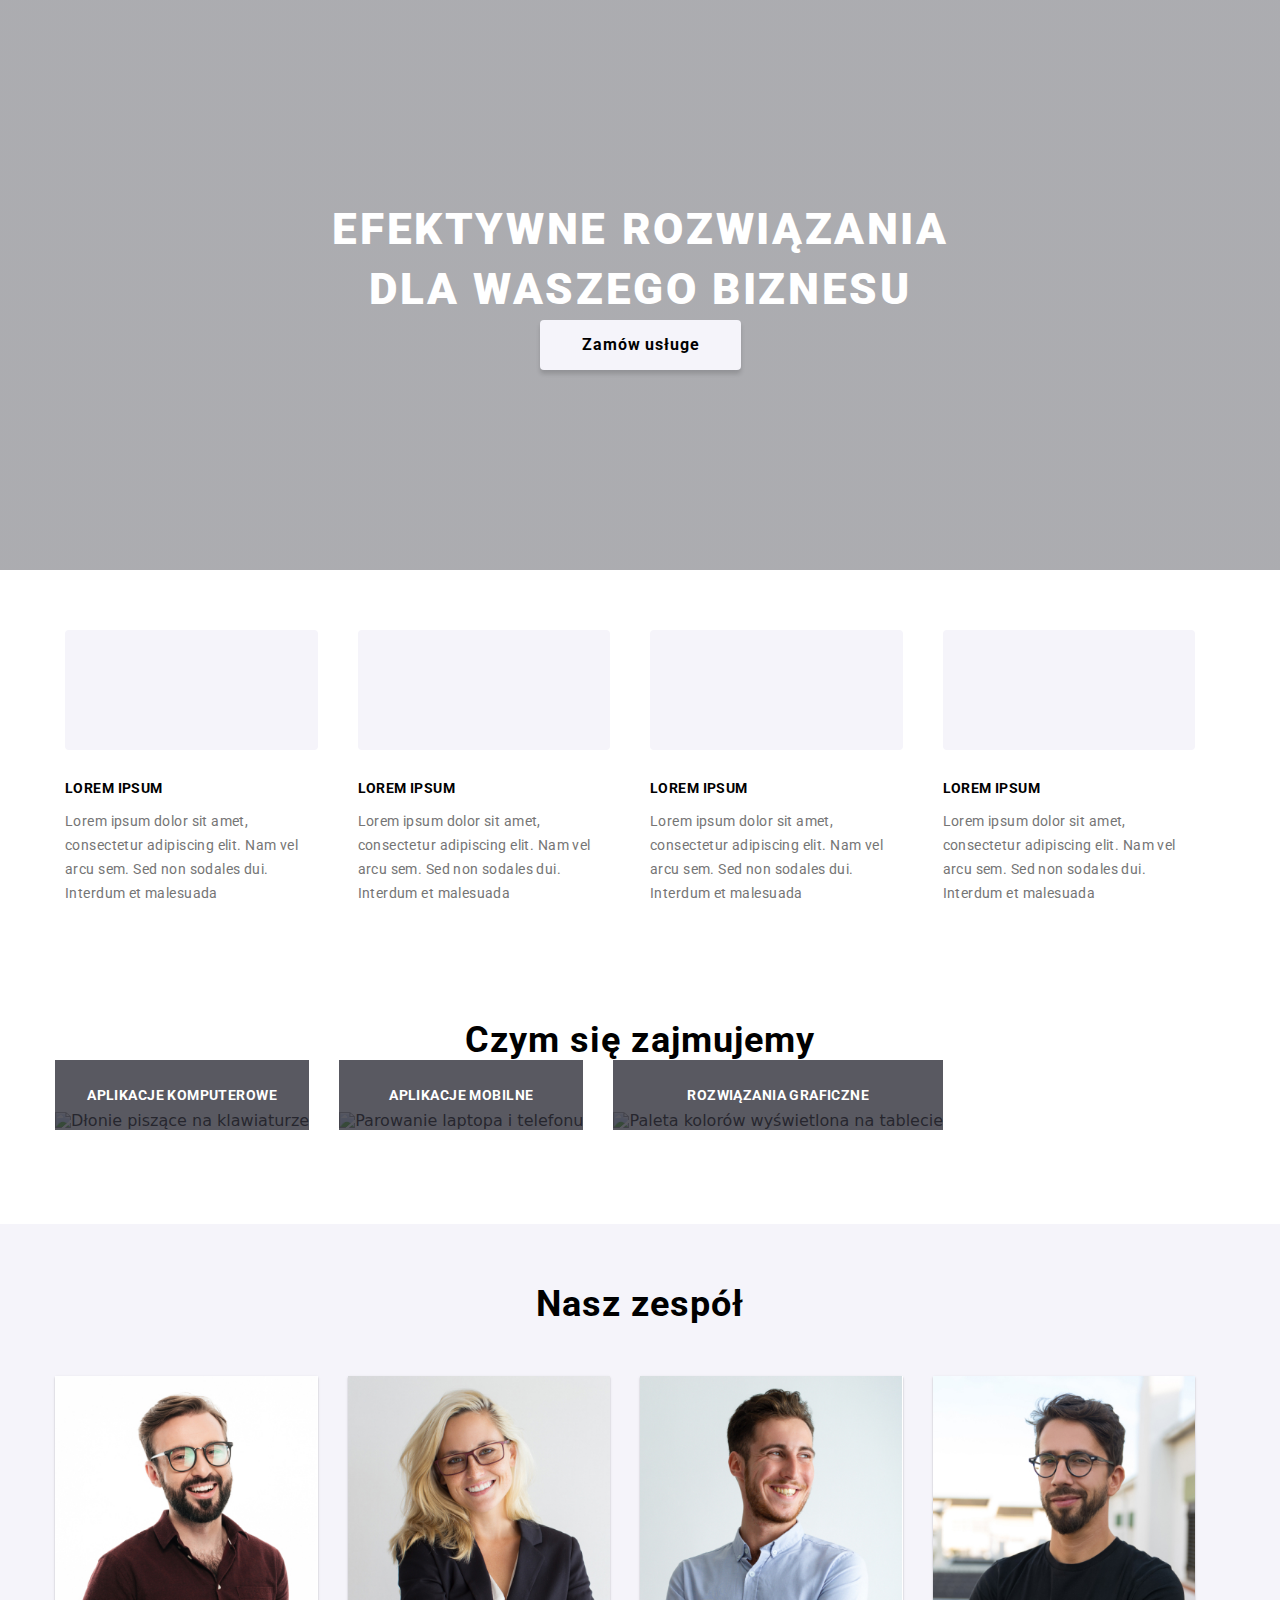
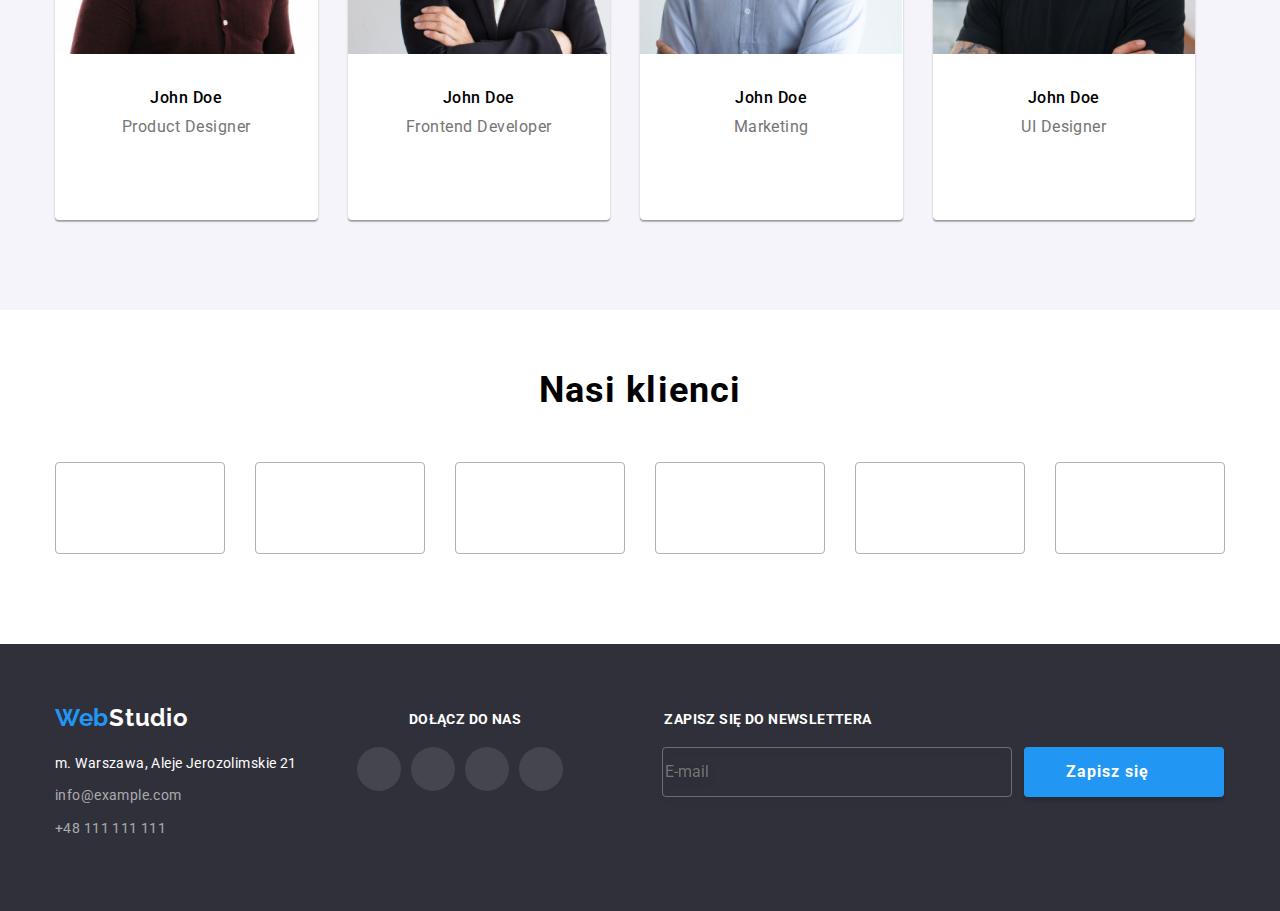
==== commit 9940d599: "footer" ====
--- a/index.html
+++ b/index.html
@@ -350,10 +350,10 @@
     </main>
 
     <!--FOOTER-->
-    <!-- <footer class="footer section">
+    <footer class="footer section">
         <div class="container">
             <div class="footer__contact">
-                <a class="logo logo--light-theme" href="index.html">
+                <a class="logo logo--light-theme logo--footer-theme" href="index.html">
                     <span class="logo__accent-text">Web</span>Studio
                 </a>
                 <address class="footer__addres">m. Warszawa, Aleje Jerozolimskie 21</address>
@@ -367,7 +367,7 @@
     
         <div class="social social--footer-theme">
             <p class="social__title">Dołącz do nas</p>
-            <ul class="social__list">
+            <ul class="social__list social__list--footer-theme">
                 <li class="social__item social__item--footer-theme">
                     <a href="#" class="social__link social__link--footer-theme">
                         <svg class="social__icon social__icon--footer-theme">
@@ -401,7 +401,7 @@
                             <input class="newsletter__input" type="email" name="newsletter-email" placeholder="E-mail" />
                 </label>
                 <button class="newsletter__button" type="submit">Zapisz się
-                    <svg class="newsletter__icon">
+                    <svg class="newsletter__icon" width="24px" height="24px">
                         <use href="./images/icons.svg#icon-icon-send"></use>
                     </svg>
                 </button>
@@ -410,7 +410,7 @@
         </form>
         </div>
         </div>
-        </footer> -->
+        </footer>
         
     <!--OKNO MODALNE-->
     <!-- <div class="backdrop is-hidden" data-modal>
--- a/css/main.min.css
+++ b/css/main.min.css
@@ -1,2 +1,2 @@
-.visually-hidden{position:absolute !important;clip:rect(1px 1px 1px 1px);clip:rect(1px, 1px, 1px, 1px);padding:0 !important;border:0 !important;height:1px !important;width:1px !important;overflow:hidden}:root{--main-font: 'Roboto', sans-serif;--secondary-font: 'Raleway', sans-serif;--main-color: #2196F3;--secondary-color: #212121;--description-color: #757575;--third-text-color: #FFFFFF;--logo-studio-color:  #000000;--footer-contact-color:  rgba(255, 255, 255, 0.6);--main-background-color: #FFFFFF;--secondary-background-color: #2F303A;--third-background-color: #F5F4FA}h1,h2,h3,h4,h5,h6,p,ul{margin:0px;padding:0px}.container{width:100%;padding:15px;margin:0 auto}@media screen and (min-width: 480px){.container{max-width:480px;padding:0 15px}}@media screen and (min-width: 768px){.container{max-width:768px;padding:0 15px}}@media screen and (min-width: 1200px){.container{max-width:1200px;padding:0 15px}}.button{font-family:var(--main-font);font-style:normal;min-width:200px;min-height:50px;background-color:var(--third-background-color);box-shadow:0px 4px 4px rgba(0,0,0,0.15);border-radius:4px;border:0px;transition-duration:250ms;transition-timing-function:cubic-bezier(0.4, 0, 0.2, 1);cursor:pointer}.button:hover,.button:focus{color:var(--third-text-color);background-color:var(--main-color);cursor:pointer}.button--hero-theme{font-weight:700;line-height:1.875;display:flex;align-items:center;letter-spacing:0.06em;padding:10px 41px 10px 42px;margin:0 auto}.button--modal-theme{font-family:Roboto;font-style:normal;font-weight:700;font-size:16px;line-height:30px;padding:6px 22px;padding:10px 76px;margin:0 auto;margin-top:30px;margin-bottom:40px;align-items:center;margin-left:157px}.logo{font-family:var(--secondary-font);font-style:normal;font-weight:700;font-size:26px;line-height:1.192;letter-spacing:0.03em;text-decoration:none}.logo__accent-text{color:var(--main-color)}.logo--dark-theme{color:var(--logo-studio-color);margin-right:93px}.logo--light-theme{color:var(--third-text-color)}.secondary-header{font-family:var(--main-font);font-style:normal;font-weight:700;font-size:36px;line-height:1.166;text-align:center;letter-spacing:0.03em;margin:0 auto;padding-bottom:50px;padding-top:60px}.social__list{display:flex;align-items:center;justify-content:center;margin-right:16px;margin-bottom:24px;list-style:none}.social__item{display:flex;background-color:var(--main-background-color);border-radius:50%;align-items:center;justify-content:center;min-width:44px;min-height:44px;fill:#AFB1B8;transition-duration:250ms;transition-timing-function:cubic-bezier(0.4, 0, 0.2, 1);margin-right:10px;margin-bottom:24px}.social__item:hover,.social__item:focus{fill:var(--third-text-color);background-color:var(--main-color)}.social__item--last-child{margin-right:0px}.social__icon{width:20px;height:20px}@media screen and (min-width: 768px){.social__list{margin-bottom:0px}}@media screen and (min-width: 1200px){.social__list{margin-bottom:0px}}.social--footer-theme{width:206px;height:80px;margin-left:70px;padding-top:12px}.social__title{font-family:var(--main-font);font-weight:700;font-size:14px;line-height:1.143;letter-spacing:0.03em;text-transform:uppercase;color:var(--third-text-color);min-width:113px;min-height:16px;margin-bottom:20px}.social__item--footer-theme{background:none}.social__item--footer-theme:hover,.social__item--footer-theme:focus{background:none;fill:none}.social__icon--footer-theme{width:20px;height:20px}.social__link--footer-theme{display:flex;min-width:44px;min-height:44px;align-items:center;justify-content:center;background-color:rgba(255,255,255,0.1);border-radius:50%;fill:var(--main-background-color);transition-duration:250ms;transition-timing-function:cubic-bezier(0.4, 0, 0.2, 1);margin-right:10px}.social__link--footer-theme:hover,.social__link--footer-theme:focus{background-color:var(--main-color)}.contact{display:flex;align-items:center;justify-content:center;list-style:none}.contact__item--first-child{margin-right:30px}.contact__link{font-family:var(--main-font);font-style:normal;font-weight:500;font-size:14px;line-height:1.142;letter-spacing:0.02em;color:var(--description-color);text-decoration:none;transition-duration:250ms;transition-timing-function:cubic-bezier(0.4, 0, 0.2, 1)}.contact__link:hover,.contact__link:focus,.contact__link:active{color:var(--main-color)}.contact__link:hover .contact__icon,.contact__link:focus .contact__icon,.contact__link:active .contact__icon{fill:var(--main-color)}.contact__icon{fill:#757575;margin-right:10px}.contact__icon:hover,.contact__icon:focus,.contact__icon:active{fill:var(--main-color)}.contact--footer-theme{display:block}.contact__item--footer-theme{margin-bottom:9px}.contact__link--footer-theme{font-family:var(--main-font);font-weight:normal;font-size:14px;font-weight:400;line-height:1.714;letter-spacing:0.03em;color:var(--footer-contact-color)}.contact__link--portfolio-theme{text-decoration:underline}.navigation{display:flex;align-items:center;justify-content:center;list-style:none}.navigation__item{margin-right:46px;position:relative}.navigation__item::after{position:absolute;content:"";width:100%;height:4px;display:block;border-radius:2px;background-color:var(--main-color);left:0;bottom:-39px;opacity:0}.navigation__item:hover::after{opacity:1}.navigation__item--last-child{margin-right:345px}.navigation__link{font-family:var(--main-font);font-style:400;font-weight:500;font-size:14px;line-height:1.142;letter-spacing:0.02em;color:var(--secondary-color);text-decoration:none;transition-duration:250ms;transition-timing-function:cubic-bezier(0.4, 0, 0.2, 1)}.navigation__link:hover,.navigation__link:focus{color:var(--main-color)}@media screen and (min-device-pixel-ratio: 2), (min-resolution: 192dpi), (min-resolution: 2dppx){.hero{background-image:linear-gradient(rgba(47,48,58,0.4), rgba(47,48,58,0.4)),url(../images/hero_bg_mobile@2x.jpg)}}.hero{background-image:linear-gradient(rgba(47,48,58,0.4), rgba(47,48,58,0.4)),url(../images/hero_bg_mobile.jpg);background-repeat:no-repeat;background-size:cover;max-width:1600px;margin:0 auto;padding:118px 58px}.hero__header{font-family:var(--main-font);font-style:normal;font-weight:900;font-size:26px;line-height:1.615;text-align:center;letter-spacing:0.06em;text-transform:uppercase;color:#fff;margin-bottom:30px}@media screen and (min-width: 768px){.hero{max-width:100%;padding:122px 201px 114px 202px;background-image:linear-gradient(rgba(47,48,58,0.4), rgba(47,48,58,0.4)),url(../images/hero_bg_tablet.jpg)}.hero .hero__header{min-width:385px}}@media screen and (min-width: 768px) and (min-device-pixel-ratio: 2), screen and (min-width: 768px) and (min-resolution: 192dpi), screen and (min-width: 768px) and (min-resolution: 2dppx){.hero{background-image:linear-gradient(rgba(47,48,58,0.4), rgba(47,48,58,0.4)),url(../images/hero_bg_tablet@2x.jpg)}}@media screen and (min-width: 768px) and (min-width: 1200px){.hero{max-width:1600px;padding-top:200px;padding-bottom:200px;background-size:cover;background-image:linear-gradient(rgba(47,48,58,0.4), rgba(47,48,58,0.4)),url(../images/herobackground.png)}.hero__header{font-size:44px;line-height:1.363;width:696px;margin:0 auto}}@media screen and (min-width: 768px) and (min-device-pixel-ratio: 2), screen and (min-width: 768px) and (min-resolution: 192dpi), screen and (min-width: 768px) and (min-resolution: 2dppx){.hero{background-image:linear-gradient(rgba(47,48,58,0.4), rgba(47,48,58,0.4)),url(../images/herobackground@2x.jpg)}}.advantages{padding-bottom:60px;padding-top:60px}.advantages__list{align-items:center;list-style:none}.advantages__icon{display:flex;margin:0 auto}.advantages__gallery{display:flex;background-color:#F5F4FA;border-radius:4px;margin-bottom:30px;min-height:120px;padding-top:25px}.advantages__name{font-family:var(--main-font);font-weight:700;font-size:14px;line-height:1.143;letter-spacing:0.03em;text-transform:uppercase;margin-bottom:14px;text-align:center}.advantages__description{font-family:var(--main-font);font-style:normal;font-weight:400;font-size:14px;line-height:1.714;letter-spacing:0.03em;text-transform:none;color:var(--description-color);min-height:50px;margin-bottom:30px}@media screen and (min-width: 768px){.advantages{padding-bottom:45px}.advantages__list{display:inline-block}.advantages__item{display:inline-block;margin-left:10px}.advantages__gallery{max-width:354px}.advantages__icon{display:inline-block}.advantages__name{text-align:left}.advantages__description{max-width:354px;max-height:75px}}@media screen and (min-width: 1200px){.advantages__list{display:flex}.advantages__item{margin-right:30px}}.about{display:none}@media screen and (min-width: 1200px){.about{display:block;padding-bottom:94px}.about__list{display:flex;align-items:center;list-style:none}.about__item{margin-right:30px;position:relative}.about__description{font-family:var(--main-font);position:absolute;width:144px;height:16px;font-style:normal;font-weight:700;font-size:14px;line-height:1.143;text-align:center;letter-spacing:0.03em;text-transform:uppercase;color:var(--third-text-color);background:rgba(47,48,58,0.8);padding-top:27px;padding-bottom:27px;width:100%;height:70px;bottom:0}}.team{align-items:center;justify-content:center;background-color:var(--third-background-color)}.team__list{list-style:none;justify-content:center}.team__item{background:var(--main-background-color);box-shadow:0px 1px 3px rgba(0,0,0,0.12),0px 1px 1px rgba(0,0,0,0.14),0px 2px 1px rgba(0,0,0,0.2);border-radius:0px 0px 4px 4px}.team__image{margin-bottom:30px;max-width:100%}.team__name{font-family:var(--main-font);font-style:normal;font-weight:500;font-size:16px;line-height:1.187;text-align:center;letter-spacing:0.03em;margin-bottom:10px}.team__workplace{font-family:var(--main-font);font-style:normal;font-weight:400;color:var(--description-color);font-size:16px;line-height:1.187;text-align:center;letter-spacing:0.03em;margin-bottom:16px}@media screen and (min-width: 768px){.team{display:inline-block}.team__list{display:inline-block}.team__item{display:inline-block;max-width:354px;margin-left:10px;margin-bottom:30px;align-items:center;justify-content:center}}@media screen and (min-width: 1200px){.team{display:flex}.team__list{display:flex}.team__item{margin-right:30px;margin-left:0px}}.customers__list{display:flex;align-items:center;justify-content:center;list-style:none}.customers__item{display:flex;align-items:center;justify-content:center;min-width:170px;min-height:92px;fill:#AFB1B8;border:1px solid #AFB1B8;border-radius:4px;transition-duration:250ms;transition-timing-function:cubic-bezier(0.4, 0, 0.2, 1);margin-right:30px}.customers__item:hover,.customers__item:focus{border:1px solid var(--main-color);fill:var(--main-color)}.customers__icon{display:flex;width:106px;height:60px}.footer{padding-top:60px;padding-bottom:60px;background-color:var(--secondary-background-color)}.footer__addres{font-family:var(--main-font);font-style:normal;font-weight:400;font-size:14px;line-height:1.714;letter-spacing:0.03em;color:var(--third-text-color);margin-top:20px;margin-bottom:9px}.newsletter{margin-left:78px}.newsletter__title{font-family:Roboto;font-style:normal;width:207px;height:16px;font-weight:700;font-size:14px;line-height:1.143;letter-spacing:0.03em;text-transform:uppercase;color:var(--third-text-color);margin-bottom:20px}.newslettter__wrapper{display:flex;align-items:center;justify-content:center}.newslettter__disclaimer{display:flex;align-items:center;justify-content:center}.newsletter__input{font-family:var(--main-font);font-style:normal;width:358px;height:50px;border:1px solid rgba(255,255,255,0.3);box-sizing:border-box;filter:drop-shadow(0px 4px 4px rgba(0,0,0,0.15));border-radius:4px;background-color:transparent;margin-right:12px}.newsletter__button{font-family:var(--main-font);font-style:normal;font-weight:700;width:200px;height:50px;min-width:82px;min-height:30px;font-size:16px;line-height:1.875;padding-left:42px;align-items:center;text-align:center;letter-spacing:0.06em;color:#FFFFFF;background:#2196F3;box-shadow:0px 4px 4px rgba(0,0,0,0.15);border-radius:4px;display:flex;padding-top:10px;padding-bottom:10px;border:none;cursor:pointer}.newsletter__icon{width:24px;min-height:24px;margin-left:24px;padding-top:13px;padding-bottom:13px}.backdrop{position:fixed;left:0;top:0;min-width:100%;min-height:100%;background-color:rgba(0,0,0,0.2);transition:250ms;transform:scale(1)}.is-hidden{opacity:0;visibility:hidden;pointer-events:none}.modal{position:absolute;top:50%;left:50%;transform:translate(-50%, -50%);width:528px;min-height:581px;background-color:var(--main-background-color);box-shadow:0px 1px 3px rgba(0,0,0,0.12),0px 1px 1px rgba(0,0,0,0.14),0px 2px 1px rgba(0,0,0,0.2);border-radius:4px}.modal__close-btn{position:absolute;display:flex;align-items:center;justify-content:center;top:8px;right:8px;width:30px;height:30px;border:1px solid rgba(0,0,0,0.1);box-sizing:border-box;border-radius:50%;background-color:var(--main-background-color)}.modal__tittle{font-family:var(--main-font);font-style:normal;width:448px;height:23px;font-weight:700;font-size:20px;line-height:23px;text-align:center;letter-spacing:0.03em;color:#212121;margin:0 auto;margin-top:40px;margin-bottom:12px}.modal__accept-link{font-family:var(--main-font);font-style:normal;font-weight:normal;font-size:14px;line-height:24px;letter-spacing:0.03em;text-decoration-line:underline;color:#2196F3}.modal__label{font-family:var(--main-font);font-style:normal;height:14px;font-size:12px;line-height:14px;letter-spacing:0.01em;color:#757575;margin-top:10px;margin-bottom:4px;margin-left:40px;display:flex}.modal__input{font-family:var(--main-font);font-style:normal;width:448px;height:40px;border:1px solid rgba(33,33,33,0.2);box-sizing:border-box;border-radius:4px;margin-left:40px;padding-left:30px;transition-duration:250ms;transition-timing-function:cubic-bezier(0.4, 0, 0.2, 1)}.modal__input:focus{border-color:#2196F3;outline:none}.modal__input:focus+.modal__icon{fill:#2196F3;outline:none}.modal__textarea{font-family:var(--main-font);font-style:normal;position:relative;width:448px;height:120px;border:1px solid rgba(33,33,33,0.2);box-sizing:border-box;border-radius:4px;margin-left:40px;margin-bottom:20px;font-size:12px;line-height:14px;letter-spacing:0.01em;color:rgba(117,117,117,0.5);padding:12px 16px;transition-duration:250ms;transition-timing-function:cubic-bezier(0.4, 0, 0.2, 1)}.modal__textarea:focus{border-color:#2196F3;outline:none}.modal__accept-label{font-family:var(--main-font);font-style:normal;font-style:400;font-weight:normal;font-size:14px;line-height:24px;letter-spacing:0.03em;color:#757575;display:flex;align-items:center;justify-content:center;transition-duration:250ms;transition-timing-function:cubic-bezier(0.4, 0, 0.2, 1)}.modal__accept-label::before{content:"";width:16px;height:16px;border:1px solid #212121;margin-right:8px;box-sizing:border-box;border-radius:2px}.modal__check:checked+.modal__accept-label::before{background-color:#2196F3;border:none;background-image:url(../images/Vector.svg);background-repeat:no-repeat;background-size:contain}.modal__wrapper{position:relative}.modal__icon{position:absolute;top:15px;left:52px;transition-duration:250ms;transition-timing-function:cubic-bezier(0.4, 0, 0.2, 1)}.filters{padding-bottom:16px}.filters__list{display:flex;align-items:center;justify-content:center;list-style:none}.filters__item{margin-right:8px;transition-duration:250ms;transition-timing-function:cubic-bezier(0.4, 0, 0.2, 1)}.filters__item:hover,.filters__item:focus{box-shadow:0px 3px 1px rgba(0,0,0,0.1),0px 1px 2px rgba(0,0,0,0.08),0px 2px 2px rgba(0,0,0,0.12)}.filters__btn{font-family:var(--main-font);font-style:normal;font-weight:500;font-size:16px;line-height:1.625;text-align:center;letter-spacing:0.03em;background-color:var(--third-background-color);border-radius:4px;border:0px;padding:6px 22px;transition-duration:250ms;transition-timing-function:cubic-bezier(0.4, 0, 0.2, 1)}.filters__btn:hover,.filters__btn:focus{color:var(--third-text-color);background-color:var(--main-color);cursor:pointer}.project{padding-top:34px;margin:0 auto}.projects__list{display:flex;flex-wrap:wrap;list-style:none}.projects__item{width:370px;background:var(--main-background-color);border:1px solid #EEEEEE;box-sizing:border-box;margin-right:30px;margin-top:30px}.projects__item .projects__item:hover{box-shadow:0px 1px 1px rgba(0,0,0,0.12),0px 4px 4px rgba(0,0,0,0.06),1px 4px 6px rgba(0,0,0,0.16)}.projects__item:hover .overlay{transform:translateY(0)}.projects__item--each-third-child{margin-right:0px}.projects__item--first-three-child{margin-top:0px}.projects__img{display:block;padding-bottom:20px}.projects__text{font-family:var(--main-font);font-style:normal;font-weight:700;font-size:18px;line-height:2;letter-spacing:0.06em;padding-bottom:4px;margin-right:24px;margin-left:24px;width:322px}.projects__description{font-family:Roboto;font-style:normal;font-size:16px;line-height:1.875;letter-spacing:0.03em;color:var(--description-color);padding-bottom:20px;margin-right:24px;margin-left:24px;width:322px}.projects__div{position:relative;overflow:hidden;width:370px;margin-bottom:20px}.overlay{position:absolute;top:0;left:0;width:100%;height:100%;transform:translateY(100%);background-color:rgba(33,150,243,0.9);transition:transform 250ms cubic-bezier(0.4, 0, 0.2, 1)}.overlay__text{font-family:Roboto;font-style:normal;width:301px;height:196px;font-style:normal;font-weight:normal;font-size:18px;line-height:1.555;letter-spacing:0.03em;color:var(--third-text-color);margin:49px 45px 49px 24px}
+.visually-hidden{position:absolute !important;clip:rect(1px 1px 1px 1px);clip:rect(1px, 1px, 1px, 1px);padding:0 !important;border:0 !important;height:1px !important;width:1px !important;overflow:hidden}:root{--main-font: 'Roboto', sans-serif;--secondary-font: 'Raleway', sans-serif;--main-color: #2196F3;--secondary-color: #212121;--description-color: #757575;--third-text-color: #FFFFFF;--logo-studio-color:  #000000;--footer-contact-color:  rgba(255, 255, 255, 0.6);--main-background-color: #FFFFFF;--secondary-background-color: #2F303A;--third-background-color: #F5F4FA}h1,h2,h3,h4,h5,h6,p,ul{margin:0px;padding:0px}.container{width:100%;padding:15px;margin:0 auto}@media screen and (min-width: 480px){.container{max-width:480px;padding:0 15px}}@media screen and (min-width: 768px){.container{max-width:768px;padding:0 15px}}@media screen and (min-width: 1200px){.container{max-width:1200px;padding:0 15px}}.button{font-family:var(--main-font);font-style:normal;min-width:200px;min-height:50px;background-color:var(--third-background-color);box-shadow:0px 4px 4px rgba(0,0,0,0.15);border-radius:4px;border:0px;transition-duration:250ms;transition-timing-function:cubic-bezier(0.4, 0, 0.2, 1);cursor:pointer}.button:hover,.button:focus{color:var(--third-text-color);background-color:var(--main-color);cursor:pointer}.button--hero-theme{font-weight:700;line-height:1.875;display:flex;align-items:center;letter-spacing:0.06em;padding:10px 41px 10px 42px;margin:0 auto}.button--modal-theme{font-family:Roboto;font-style:normal;font-weight:700;font-size:16px;line-height:30px;padding:6px 22px;padding:10px 76px;margin:0 auto;margin-top:30px;margin-bottom:40px;align-items:center;margin-left:157px}.logo{font-family:var(--secondary-font);font-style:normal;font-weight:700;font-size:24px;line-height:1.166;letter-spacing:0.03em;text-decoration:none}.logo__accent-text{color:var(--main-color)}.logo--dark-theme{color:var(--logo-studio-color);margin-right:93px}.logo--light-theme{color:var(--third-text-color)}.logo--footer-theme{text-align:center}@media screen and (min-width: 768px){.logo--footer-theme{padding-left:115px}}@media screen and (min-width: 1200px){.logo--footer-theme{padding-left:0px}}.secondary-header{font-family:var(--main-font);font-style:normal;font-weight:700;font-size:36px;line-height:1.166;text-align:center;letter-spacing:0.03em;margin:0 auto;padding-bottom:50px;padding-top:60px}.social__list{display:flex;align-items:center;justify-content:center;margin-right:16px;margin-bottom:24px;list-style:none;padding-left:1px}.social__item{display:flex;background-color:var(--main-background-color);border-radius:50%;align-items:center;justify-content:center;min-width:44px;min-height:44px;fill:#AFB1B8;transition-duration:250ms;transition-timing-function:cubic-bezier(0.4, 0, 0.2, 1);margin-right:10px;margin-bottom:24px}.social__item:hover,.social__item:focus{fill:var(--third-text-color);background-color:var(--main-color)}.social__item--last-child{margin-right:0px}.social__icon{width:20px;height:20px}.social--footer-theme{min-width:206px;height:80px;text-align:center;align-items:center;justify-content:center}.social__title{font-family:var(--main-font);font-weight:700;font-size:14px;line-height:1.143;letter-spacing:0.03em;text-transform:uppercase;color:var(--third-text-color);min-height:16px;margin-bottom:20px;text-align:center;padding-top:60px}.social__list--footer-theme{margin-right:0px}.social__item--footer-theme{background:none}.social__item--footer-theme:hover,.social__item--footer-theme:focus{background:none;fill:none}.social__icon--footer-theme{width:20px;height:20px}.social__link--footer-theme{display:flex;min-width:44px;min-height:44px;align-items:center;justify-content:center;background-color:rgba(255,255,255,0.1);border-radius:50%;fill:var(--main-background-color);transition-duration:250ms;transition-timing-function:cubic-bezier(0.4, 0, 0.2, 1);margin-right:10px}.social__link--footer-theme:hover,.social__link--footer-theme:focus{background-color:var(--main-color)}@media screen and (min-width: 768px){.social__list--footer-theme{margin-bottom:0px;padding-left:350px}.social__title{padding-top:0px;padding-left:325px;max-width:100%;margin-top:-130px;min-width:146px}}@media screen and (min-width: 1200px){.social__list{margin-bottom:0px}.social__list--footer-theme{margin-bottom:0px;padding-left:0px;padding-right:340px}.social__title{padding-left:0px;padding-right:350px}}.contact{display:flex;align-items:center;justify-content:center;list-style:none}.contact__item--first-child{margin-right:30px}.contact__link{font-family:var(--main-font);font-style:normal;font-weight:500;font-size:14px;line-height:1.142;letter-spacing:0.02em;color:var(--description-color);text-decoration:none;transition-duration:250ms;transition-timing-function:cubic-bezier(0.4, 0, 0.2, 1)}.contact__link:hover,.contact__link:focus,.contact__link:active{color:var(--main-color)}.contact__link:hover .contact__icon,.contact__link:focus .contact__icon,.contact__link:active .contact__icon{fill:var(--main-color)}.contact__icon{fill:#757575;margin-right:10px}.contact__icon:hover,.contact__icon:focus,.contact__icon:active{fill:var(--main-color)}.contact--footer-theme{display:block;text-align:center}.contact__item--footer-theme{margin-bottom:9px}.contact__link--footer-theme{font-family:var(--main-font);font-weight:normal;font-size:14px;font-weight:400;line-height:1.714;letter-spacing:0.03em;color:var(--footer-contact-color)}.contact__link--portfolio-theme{text-decoration:underline}@media screen and (min-width: 768px){.contact--footer-theme{text-align:left;padding-left:115px}}@media screen and (min-width: 1200px){.contact--footer-theme{text-align:left;padding-left:0}}.navigation{display:flex;align-items:center;justify-content:center;list-style:none}.navigation__item{margin-right:46px;position:relative}.navigation__item::after{position:absolute;content:"";width:100%;height:4px;display:block;border-radius:2px;background-color:var(--main-color);left:0;bottom:-39px;opacity:0}.navigation__item:hover::after{opacity:1}.navigation__item--last-child{margin-right:345px}.navigation__link{font-family:var(--main-font);font-style:400;font-weight:500;font-size:14px;line-height:1.142;letter-spacing:0.02em;color:var(--secondary-color);text-decoration:none;transition-duration:250ms;transition-timing-function:cubic-bezier(0.4, 0, 0.2, 1)}.navigation__link:hover,.navigation__link:focus{color:var(--main-color)}@media screen and (min-device-pixel-ratio: 2), (min-resolution: 192dpi), (min-resolution: 2dppx){.hero{background-image:linear-gradient(rgba(47,48,58,0.4), rgba(47,48,58,0.4)),url(../images/hero_bg_mobile@2x.jpg)}}.hero{background-image:linear-gradient(rgba(47,48,58,0.4), rgba(47,48,58,0.4)),url(../images/hero_bg_mobile.jpg);background-repeat:no-repeat;background-size:cover;max-width:1600px;margin:0 auto;padding:118px 58px}.hero__header{font-family:var(--main-font);font-style:normal;font-weight:900;font-size:26px;line-height:1.615;text-align:center;letter-spacing:0.06em;text-transform:uppercase;color:#fff;margin-bottom:30px}@media screen and (min-width: 768px){.hero{max-width:100%;padding:122px 201px 114px 202px;background-image:linear-gradient(rgba(47,48,58,0.4), rgba(47,48,58,0.4)),url(../images/hero_bg_tablet.jpg)}.hero .hero__header{min-width:385px}}@media screen and (min-width: 768px) and (min-device-pixel-ratio: 2), screen and (min-width: 768px) and (min-resolution: 192dpi), screen and (min-width: 768px) and (min-resolution: 2dppx){.hero{background-image:linear-gradient(rgba(47,48,58,0.4), rgba(47,48,58,0.4)),url(../images/hero_bg_tablet@2x.jpg)}}@media screen and (min-width: 768px) and (min-width: 1200px){.hero{max-width:1600px;padding-top:200px;padding-bottom:200px;background-size:cover;background-image:linear-gradient(rgba(47,48,58,0.4), rgba(47,48,58,0.4)),url(../images/herobackground.png)}.hero__header{font-size:44px;line-height:1.363;width:696px;margin:0 auto}}@media screen and (min-width: 768px) and (min-device-pixel-ratio: 2), screen and (min-width: 768px) and (min-resolution: 192dpi), screen and (min-width: 768px) and (min-resolution: 2dppx){.hero{background-image:linear-gradient(rgba(47,48,58,0.4), rgba(47,48,58,0.4)),url(../images/herobackground@2x.jpg)}}.advantages{padding-bottom:60px;padding-top:60px}.advantages__list{align-items:center;list-style:none}.advantages__icon{display:flex;margin:0 auto}.advantages__gallery{display:flex;background-color:#F5F4FA;border-radius:4px;margin-bottom:30px;min-height:120px;padding-top:25px}.advantages__name{font-family:var(--main-font);font-weight:700;font-size:14px;line-height:1.143;letter-spacing:0.03em;text-transform:uppercase;margin-bottom:14px;text-align:center}.advantages__description{font-family:var(--main-font);font-style:normal;font-weight:400;font-size:14px;line-height:1.714;letter-spacing:0.03em;text-transform:none;color:var(--description-color);min-height:50px;margin-bottom:30px}@media screen and (min-width: 768px){.advantages{padding-bottom:45px}.advantages__list{display:inline-block}.advantages__item{display:inline-block;margin-left:10px}.advantages__gallery{max-width:354px}.advantages__icon{display:inline-block}.advantages__name{text-align:left}.advantages__description{max-width:354px;max-height:75px}}@media screen and (min-width: 1200px){.advantages__list{display:flex}.advantages__item{margin-right:30px}}.about{display:none}@media screen and (min-width: 1200px){.about{display:block;padding-bottom:94px}.about__list{display:flex;align-items:center;list-style:none}.about__item{margin-right:30px;position:relative}.about__description{font-family:var(--main-font);position:absolute;width:144px;height:16px;font-style:normal;font-weight:700;font-size:14px;line-height:1.143;text-align:center;letter-spacing:0.03em;text-transform:uppercase;color:var(--third-text-color);background:rgba(47,48,58,0.8);padding-top:27px;padding-bottom:27px;width:100%;height:70px;bottom:0}}.team{align-items:center;justify-content:center;background-color:var(--third-background-color);padding-bottom:60px}.team__list{list-style:none;justify-content:center}.team__item{background:var(--main-background-color);box-shadow:0px 1px 3px rgba(0,0,0,0.12),0px 1px 1px rgba(0,0,0,0.14),0px 2px 1px rgba(0,0,0,0.2);border-radius:0px 0px 4px 4px}.team__image{margin-bottom:30px;max-width:100%}.team__name{font-family:var(--main-font);font-style:normal;font-weight:500;font-size:16px;line-height:1.187;text-align:center;letter-spacing:0.03em;margin-bottom:10px}.team__workplace{font-family:var(--main-font);font-style:normal;font-weight:400;color:var(--description-color);font-size:16px;line-height:1.187;text-align:center;letter-spacing:0.03em;margin-bottom:16px}@media screen and (min-width: 768px){.team{display:inline-block}.team__list{display:inline-block}.team__item{display:inline-block;max-width:354px;margin-left:10px;margin-bottom:30px;align-items:center;justify-content:center}}@media screen and (min-width: 1200px){.team{display:flex}.team__list{display:flex}.team__item{margin-right:30px;margin-left:0px}}.customers{padding-bottom:60px}.customers__list{display:flex;flex-wrap:wrap;align-items:center;justify-content:center;list-style:none;margin-left:-30px}.customers__item{display:flex;align-items:center;justify-content:center;min-width:210px;min-height:92px;fill:#AFB1B8;border:1px solid #AFB1B8;border-radius:4px;transition-duration:250ms;transition-timing-function:cubic-bezier(0.4, 0, 0.2, 1);margin-bottom:30px;margin-left:30px}.customers__item:hover,.customers__item:focus{border:1px solid var(--main-color);fill:var(--main-color)}.customers__icon{display:flex;width:106px;height:60px}@media screen and (min-width: 768px){.customers__item{min-width:226px}}@media screen and (min-width: 768px){.customers__item{min-width:170px}}.footer{padding-top:60px;background-color:var(--secondary-background-color);align-items:center;justify-content:center;text-align:center;min-width:100%;display:flex}.footer__addres{font-family:var(--main-font);font-style:normal;font-weight:400;font-size:14px;line-height:1.714;letter-spacing:0.03em;color:var(--third-text-color);margin-top:20px;margin-bottom:8px;min-width:251px;text-align:center}@media screen and (min-width: 768px){.footer{text-align:left}.footer__addres{text-align:left;padding-left:70px}}@media screen and (min-width: 1200px){.footer{padding-bottom:60px;text-align:left}.footer__addres{padding-left:0}}.newsletter{align-items:center;justify-content:center;text-align:center;padding-top:60px;padding-bottom:60px;padding-right:15px;padding-left:15px;width:100%}.newsletter__title{font-family:Roboto;font-style:normal;height:16px;font-weight:700;font-size:14px;line-height:1.143;letter-spacing:0.03em;text-transform:uppercase;color:var(--third-text-color);margin-bottom:20px;margin-top:60px}.newsletter__input{font-family:var(--main-font);font-style:normal;height:50px;border:1px solid rgba(255,255,255,0.3);box-sizing:border-box;filter:drop-shadow(0px 4px 4px rgba(0,0,0,0.15));border-radius:4px;background-color:transparent;margin-bottom:20px}.newsletter__button{font-family:var(--main-font);font-style:normal;font-weight:700;width:200px;height:50px;min-width:82px;min-height:30px;font-size:16px;line-height:1.875;padding-left:42px;letter-spacing:0.06em;color:#FFFFFF;background:#2196F3;box-shadow:0px 4px 4px rgba(0,0,0,0.15);border-radius:4px;display:flex;padding-top:10px;padding-bottom:10px;border:none;cursor:pointer;margin:0 auto}.newsletter__icon{margin-left:24px}@media screen and (min-width: 768px){.newsletter__input{min-width:350px}}@media screen and (min-width: 1200px){.newslettter__wrapper{display:flex;align-items:center;justify-content:center}.newslettter__disclaimer{display:flex;align-items:center;justify-content:center}.newsletter{margin-left:78px;padding-bottom:0px;padding-bottom:0px}.newsletter__title{height:16px;margin-top:-140px;padding-left:100px;max-width:100%;min-width:207px}.newslettter__disclaimer{padding-left:450px}.newsletter__button{margin-left:12px;margin-top:-20px}}.backdrop{position:fixed;left:0;top:0;min-width:100%;min-height:100%;background-color:rgba(0,0,0,0.2);transition:250ms;transform:scale(1)}.is-hidden{opacity:0;visibility:hidden;pointer-events:none}.modal{position:absolute;top:50%;left:50%;transform:translate(-50%, -50%);width:528px;min-height:581px;background-color:var(--main-background-color);box-shadow:0px 1px 3px rgba(0,0,0,0.12),0px 1px 1px rgba(0,0,0,0.14),0px 2px 1px rgba(0,0,0,0.2);border-radius:4px}.modal__close-btn{position:absolute;display:flex;align-items:center;justify-content:center;top:8px;right:8px;width:30px;height:30px;border:1px solid rgba(0,0,0,0.1);box-sizing:border-box;border-radius:50%;background-color:var(--main-background-color)}.modal__tittle{font-family:var(--main-font);font-style:normal;width:448px;height:23px;font-weight:700;font-size:20px;line-height:23px;text-align:center;letter-spacing:0.03em;color:#212121;margin:0 auto;margin-top:40px;margin-bottom:12px}.modal__accept-link{font-family:var(--main-font);font-style:normal;font-weight:normal;font-size:14px;line-height:24px;letter-spacing:0.03em;text-decoration-line:underline;color:#2196F3}.modal__label{font-family:var(--main-font);font-style:normal;height:14px;font-size:12px;line-height:14px;letter-spacing:0.01em;color:#757575;margin-top:10px;margin-bottom:4px;margin-left:40px;display:flex}.modal__input{font-family:var(--main-font);font-style:normal;width:448px;height:40px;border:1px solid rgba(33,33,33,0.2);box-sizing:border-box;border-radius:4px;margin-left:40px;padding-left:30px;transition-duration:250ms;transition-timing-function:cubic-bezier(0.4, 0, 0.2, 1)}.modal__input:focus{border-color:#2196F3;outline:none}.modal__input:focus+.modal__icon{fill:#2196F3;outline:none}.modal__textarea{font-family:var(--main-font);font-style:normal;position:relative;width:448px;height:120px;border:1px solid rgba(33,33,33,0.2);box-sizing:border-box;border-radius:4px;margin-left:40px;margin-bottom:20px;font-size:12px;line-height:14px;letter-spacing:0.01em;color:rgba(117,117,117,0.5);padding:12px 16px;transition-duration:250ms;transition-timing-function:cubic-bezier(0.4, 0, 0.2, 1)}.modal__textarea:focus{border-color:#2196F3;outline:none}.modal__accept-label{font-family:var(--main-font);font-style:normal;font-style:400;font-weight:normal;font-size:14px;line-height:24px;letter-spacing:0.03em;color:#757575;display:flex;align-items:center;justify-content:center;transition-duration:250ms;transition-timing-function:cubic-bezier(0.4, 0, 0.2, 1)}.modal__accept-label::before{content:"";width:16px;height:16px;border:1px solid #212121;margin-right:8px;box-sizing:border-box;border-radius:2px}.modal__check:checked+.modal__accept-label::before{background-color:#2196F3;border:none;background-image:url(../images/Vector.svg);background-repeat:no-repeat;background-size:contain}.modal__wrapper{position:relative}.modal__icon{position:absolute;top:15px;left:52px;transition-duration:250ms;transition-timing-function:cubic-bezier(0.4, 0, 0.2, 1)}.filters{padding-bottom:16px}.filters__list{display:flex;align-items:center;justify-content:center;list-style:none}.filters__item{margin-right:8px;transition-duration:250ms;transition-timing-function:cubic-bezier(0.4, 0, 0.2, 1)}.filters__item:hover,.filters__item:focus{box-shadow:0px 3px 1px rgba(0,0,0,0.1),0px 1px 2px rgba(0,0,0,0.08),0px 2px 2px rgba(0,0,0,0.12)}.filters__btn{font-family:var(--main-font);font-style:normal;font-weight:500;font-size:16px;line-height:1.625;text-align:center;letter-spacing:0.03em;background-color:var(--third-background-color);border-radius:4px;border:0px;padding:6px 22px;transition-duration:250ms;transition-timing-function:cubic-bezier(0.4, 0, 0.2, 1)}.filters__btn:hover,.filters__btn:focus{color:var(--third-text-color);background-color:var(--main-color);cursor:pointer}.project{padding-top:34px;margin:0 auto}.projects__list{display:flex;flex-wrap:wrap;list-style:none}.projects__item{width:370px;background:var(--main-background-color);border:1px solid #EEEEEE;box-sizing:border-box;margin-right:30px;margin-top:30px}.projects__item .projects__item:hover{box-shadow:0px 1px 1px rgba(0,0,0,0.12),0px 4px 4px rgba(0,0,0,0.06),1px 4px 6px rgba(0,0,0,0.16)}.projects__item:hover .overlay{transform:translateY(0)}.projects__item--each-third-child{margin-right:0px}.projects__item--first-three-child{margin-top:0px}.projects__img{display:block;padding-bottom:20px}.projects__text{font-family:var(--main-font);font-style:normal;font-weight:700;font-size:18px;line-height:2;letter-spacing:0.06em;padding-bottom:4px;margin-right:24px;margin-left:24px;width:322px}.projects__description{font-family:Roboto;font-style:normal;font-size:16px;line-height:1.875;letter-spacing:0.03em;color:var(--description-color);padding-bottom:20px;margin-right:24px;margin-left:24px;width:322px}.projects__div{position:relative;overflow:hidden;width:370px;margin-bottom:20px}.overlay{position:absolute;top:0;left:0;width:100%;height:100%;transform:translateY(100%);background-color:rgba(33,150,243,0.9);transition:transform 250ms cubic-bezier(0.4, 0, 0.2, 1)}.overlay__text{font-family:Roboto;font-style:normal;width:301px;height:196px;font-style:normal;font-weight:normal;font-size:18px;line-height:1.555;letter-spacing:0.03em;color:var(--third-text-color);margin:49px 45px 49px 24px}
 /*# sourceMappingURL=main.min.css.map */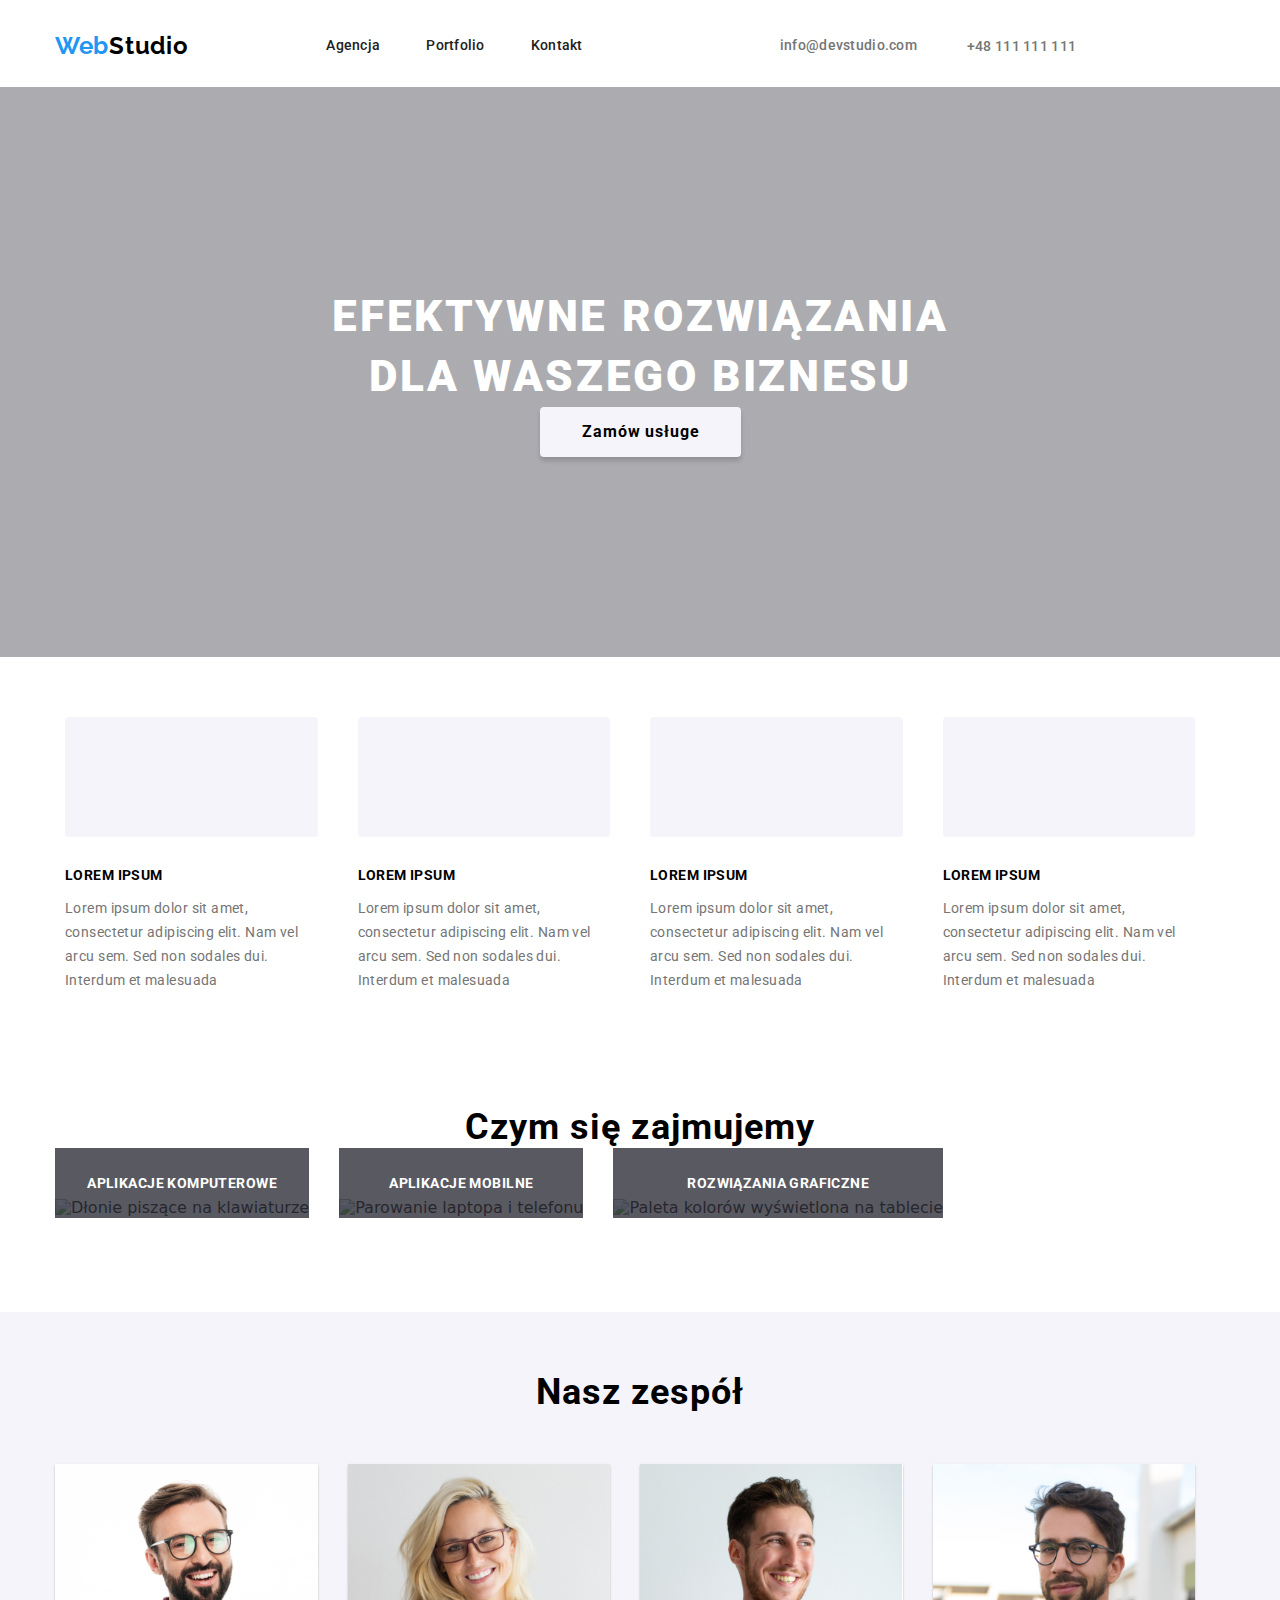
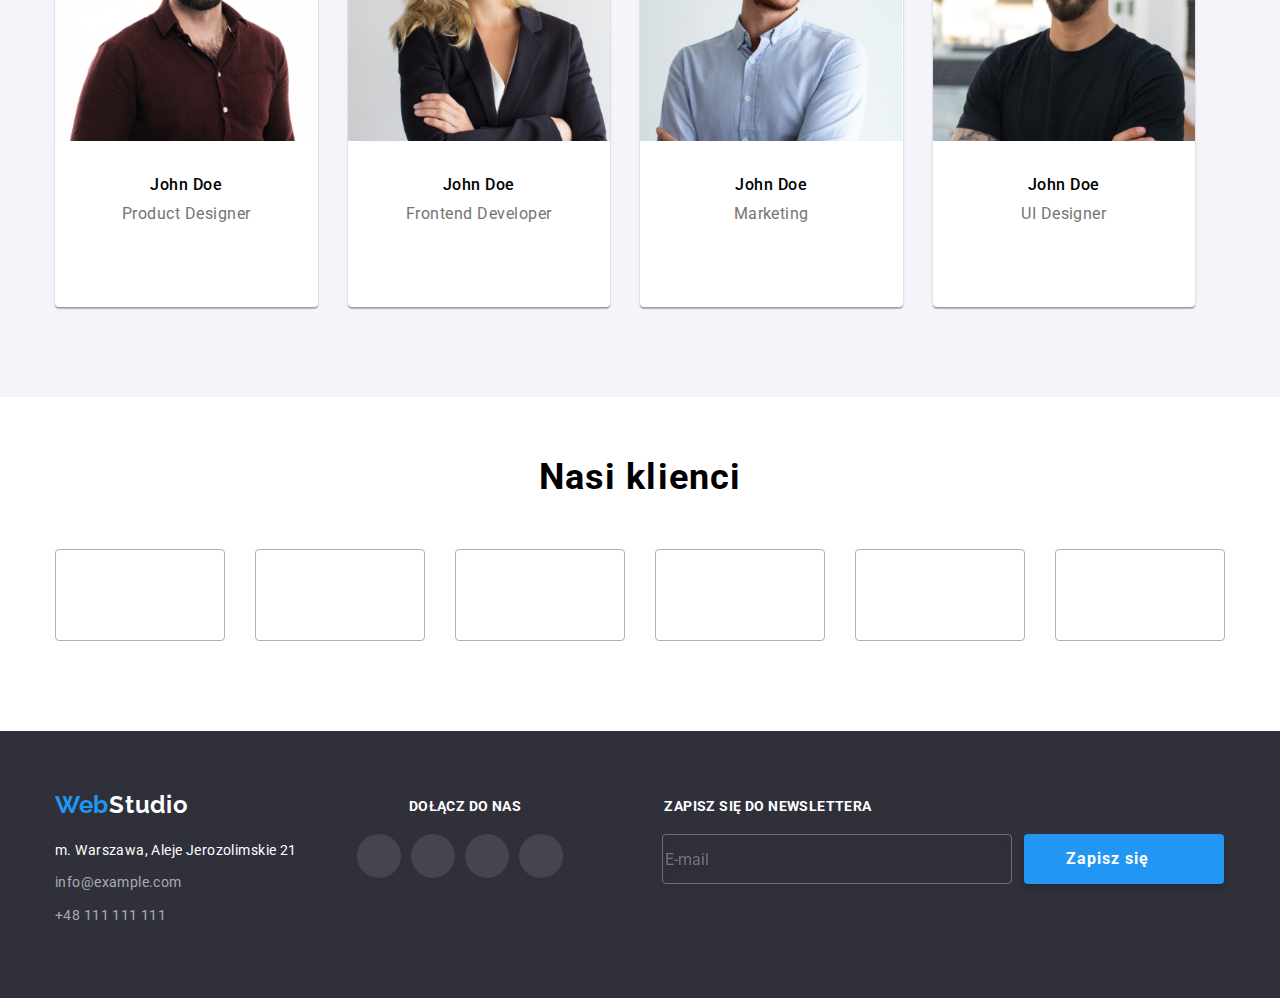
==== commit 46835e91: "nav" ====
--- a/index.html
+++ b/index.html
@@ -15,8 +15,8 @@
 </head>
 
 <body>
-    <!-- <header class="header">
-        <div class="container">
+    <header class="header">
+        <div class="container header__container">
             <a href="#" class="logo logo--dark-theme"><span class="logo__accent-text">Web</span>Studio</a>
         <nav class="menu">
             <ul class="navigation">
@@ -31,6 +31,11 @@
             </li>
             </ul>
         </nav>
+        <button type="button" class="burger__btn" data-menu-button>
+            <svg width="24" height="16" class="burger__icon" aria-label="mobile-menu">
+                <use href="./images/burger.svg#icon-menu_burger"></use>
+            </svg>
+        </button>
             <ul class="contact list">
             <li class="contact__item contact__item--first-child">
                 <a class="contact__link" href="mailto:info@devstudio.com">
@@ -45,7 +50,7 @@
                     </svg>+48 111 111 111</a>
             </li>
             </ul>
-        </div> -->
+        </div>
 
     </header>
     <main>
@@ -413,7 +418,7 @@
         </footer>
         
     <!--OKNO MODALNE-->
-    <!-- <div class="backdrop is-hidden" data-modal>
+    <div class="backdrop is-hidden" data-modal>
         <div class="modal">
             <button type="button" class="modal__close-btn" data-modal-close>
                 <svg class="modal__close-icon" width="11" height="11">
@@ -457,6 +462,7 @@
             </div>
         </div>
     </div>
-<script src="./js/modal.js"></script> -->
+<script src="./js/modal.js"></script>
+<script src="./js/mobile-menu.js"></script>
 </body>
 </html>--- a/css/main.min.css
+++ b/css/main.min.css
@@ -1,2 +1,2 @@
-.visually-hidden{position:absolute !important;clip:rect(1px 1px 1px 1px);clip:rect(1px, 1px, 1px, 1px);padding:0 !important;border:0 !important;height:1px !important;width:1px !important;overflow:hidden}:root{--main-font: 'Roboto', sans-serif;--secondary-font: 'Raleway', sans-serif;--main-color: #2196F3;--secondary-color: #212121;--description-color: #757575;--third-text-color: #FFFFFF;--logo-studio-color:  #000000;--footer-contact-color:  rgba(255, 255, 255, 0.6);--main-background-color: #FFFFFF;--secondary-background-color: #2F303A;--third-background-color: #F5F4FA}h1,h2,h3,h4,h5,h6,p,ul{margin:0px;padding:0px}.container{width:100%;padding:15px;margin:0 auto}@media screen and (min-width: 480px){.container{max-width:480px;padding:0 15px}}@media screen and (min-width: 768px){.container{max-width:768px;padding:0 15px}}@media screen and (min-width: 1200px){.container{max-width:1200px;padding:0 15px}}.button{font-family:var(--main-font);font-style:normal;min-width:200px;min-height:50px;background-color:var(--third-background-color);box-shadow:0px 4px 4px rgba(0,0,0,0.15);border-radius:4px;border:0px;transition-duration:250ms;transition-timing-function:cubic-bezier(0.4, 0, 0.2, 1);cursor:pointer}.button:hover,.button:focus{color:var(--third-text-color);background-color:var(--main-color);cursor:pointer}.button--hero-theme{font-weight:700;line-height:1.875;display:flex;align-items:center;letter-spacing:0.06em;padding:10px 41px 10px 42px;margin:0 auto}.button--modal-theme{font-family:Roboto;font-style:normal;font-weight:700;font-size:16px;line-height:30px;padding:6px 22px;padding:10px 76px;margin:0 auto;margin-top:30px;margin-bottom:40px;align-items:center;margin-left:157px}.logo{font-family:var(--secondary-font);font-style:normal;font-weight:700;font-size:24px;line-height:1.166;letter-spacing:0.03em;text-decoration:none}.logo__accent-text{color:var(--main-color)}.logo--dark-theme{color:var(--logo-studio-color);margin-right:93px}.logo--light-theme{color:var(--third-text-color)}.logo--footer-theme{text-align:center}@media screen and (min-width: 768px){.logo--footer-theme{padding-left:115px}}@media screen and (min-width: 1200px){.logo--footer-theme{padding-left:0px}}.secondary-header{font-family:var(--main-font);font-style:normal;font-weight:700;font-size:36px;line-height:1.166;text-align:center;letter-spacing:0.03em;margin:0 auto;padding-bottom:50px;padding-top:60px}.social__list{display:flex;align-items:center;justify-content:center;margin-right:16px;margin-bottom:24px;list-style:none;padding-left:1px}.social__item{display:flex;background-color:var(--main-background-color);border-radius:50%;align-items:center;justify-content:center;min-width:44px;min-height:44px;fill:#AFB1B8;transition-duration:250ms;transition-timing-function:cubic-bezier(0.4, 0, 0.2, 1);margin-right:10px;margin-bottom:24px}.social__item:hover,.social__item:focus{fill:var(--third-text-color);background-color:var(--main-color)}.social__item--last-child{margin-right:0px}.social__icon{width:20px;height:20px}.social--footer-theme{min-width:206px;height:80px;text-align:center;align-items:center;justify-content:center}.social__title{font-family:var(--main-font);font-weight:700;font-size:14px;line-height:1.143;letter-spacing:0.03em;text-transform:uppercase;color:var(--third-text-color);min-height:16px;margin-bottom:20px;text-align:center;padding-top:60px}.social__list--footer-theme{margin-right:0px}.social__item--footer-theme{background:none}.social__item--footer-theme:hover,.social__item--footer-theme:focus{background:none;fill:none}.social__icon--footer-theme{width:20px;height:20px}.social__link--footer-theme{display:flex;min-width:44px;min-height:44px;align-items:center;justify-content:center;background-color:rgba(255,255,255,0.1);border-radius:50%;fill:var(--main-background-color);transition-duration:250ms;transition-timing-function:cubic-bezier(0.4, 0, 0.2, 1);margin-right:10px}.social__link--footer-theme:hover,.social__link--footer-theme:focus{background-color:var(--main-color)}@media screen and (min-width: 768px){.social__list--footer-theme{margin-bottom:0px;padding-left:350px}.social__title{padding-top:0px;padding-left:325px;max-width:100%;margin-top:-130px;min-width:146px}}@media screen and (min-width: 1200px){.social__list{margin-bottom:0px}.social__list--footer-theme{margin-bottom:0px;padding-left:0px;padding-right:340px}.social__title{padding-left:0px;padding-right:350px}}.contact{display:flex;align-items:center;justify-content:center;list-style:none}.contact__item--first-child{margin-right:30px}.contact__link{font-family:var(--main-font);font-style:normal;font-weight:500;font-size:14px;line-height:1.142;letter-spacing:0.02em;color:var(--description-color);text-decoration:none;transition-duration:250ms;transition-timing-function:cubic-bezier(0.4, 0, 0.2, 1)}.contact__link:hover,.contact__link:focus,.contact__link:active{color:var(--main-color)}.contact__link:hover .contact__icon,.contact__link:focus .contact__icon,.contact__link:active .contact__icon{fill:var(--main-color)}.contact__icon{fill:#757575;margin-right:10px}.contact__icon:hover,.contact__icon:focus,.contact__icon:active{fill:var(--main-color)}.contact--footer-theme{display:block;text-align:center}.contact__item--footer-theme{margin-bottom:9px}.contact__link--footer-theme{font-family:var(--main-font);font-weight:normal;font-size:14px;font-weight:400;line-height:1.714;letter-spacing:0.03em;color:var(--footer-contact-color)}.contact__link--portfolio-theme{text-decoration:underline}@media screen and (min-width: 768px){.contact--footer-theme{text-align:left;padding-left:115px}}@media screen and (min-width: 1200px){.contact--footer-theme{text-align:left;padding-left:0}}.navigation{display:flex;align-items:center;justify-content:center;list-style:none}.navigation__item{margin-right:46px;position:relative}.navigation__item::after{position:absolute;content:"";width:100%;height:4px;display:block;border-radius:2px;background-color:var(--main-color);left:0;bottom:-39px;opacity:0}.navigation__item:hover::after{opacity:1}.navigation__item--last-child{margin-right:345px}.navigation__link{font-family:var(--main-font);font-style:400;font-weight:500;font-size:14px;line-height:1.142;letter-spacing:0.02em;color:var(--secondary-color);text-decoration:none;transition-duration:250ms;transition-timing-function:cubic-bezier(0.4, 0, 0.2, 1)}.navigation__link:hover,.navigation__link:focus{color:var(--main-color)}@media screen and (min-device-pixel-ratio: 2), (min-resolution: 192dpi), (min-resolution: 2dppx){.hero{background-image:linear-gradient(rgba(47,48,58,0.4), rgba(47,48,58,0.4)),url(../images/hero_bg_mobile@2x.jpg)}}.hero{background-image:linear-gradient(rgba(47,48,58,0.4), rgba(47,48,58,0.4)),url(../images/hero_bg_mobile.jpg);background-repeat:no-repeat;background-size:cover;max-width:1600px;margin:0 auto;padding:118px 58px}.hero__header{font-family:var(--main-font);font-style:normal;font-weight:900;font-size:26px;line-height:1.615;text-align:center;letter-spacing:0.06em;text-transform:uppercase;color:#fff;margin-bottom:30px}@media screen and (min-width: 768px){.hero{max-width:100%;padding:122px 201px 114px 202px;background-image:linear-gradient(rgba(47,48,58,0.4), rgba(47,48,58,0.4)),url(../images/hero_bg_tablet.jpg)}.hero .hero__header{min-width:385px}}@media screen and (min-width: 768px) and (min-device-pixel-ratio: 2), screen and (min-width: 768px) and (min-resolution: 192dpi), screen and (min-width: 768px) and (min-resolution: 2dppx){.hero{background-image:linear-gradient(rgba(47,48,58,0.4), rgba(47,48,58,0.4)),url(../images/hero_bg_tablet@2x.jpg)}}@media screen and (min-width: 768px) and (min-width: 1200px){.hero{max-width:1600px;padding-top:200px;padding-bottom:200px;background-size:cover;background-image:linear-gradient(rgba(47,48,58,0.4), rgba(47,48,58,0.4)),url(../images/herobackground.png)}.hero__header{font-size:44px;line-height:1.363;width:696px;margin:0 auto}}@media screen and (min-width: 768px) and (min-device-pixel-ratio: 2), screen and (min-width: 768px) and (min-resolution: 192dpi), screen and (min-width: 768px) and (min-resolution: 2dppx){.hero{background-image:linear-gradient(rgba(47,48,58,0.4), rgba(47,48,58,0.4)),url(../images/herobackground@2x.jpg)}}.advantages{padding-bottom:60px;padding-top:60px}.advantages__list{align-items:center;list-style:none}.advantages__icon{display:flex;margin:0 auto}.advantages__gallery{display:flex;background-color:#F5F4FA;border-radius:4px;margin-bottom:30px;min-height:120px;padding-top:25px}.advantages__name{font-family:var(--main-font);font-weight:700;font-size:14px;line-height:1.143;letter-spacing:0.03em;text-transform:uppercase;margin-bottom:14px;text-align:center}.advantages__description{font-family:var(--main-font);font-style:normal;font-weight:400;font-size:14px;line-height:1.714;letter-spacing:0.03em;text-transform:none;color:var(--description-color);min-height:50px;margin-bottom:30px}@media screen and (min-width: 768px){.advantages{padding-bottom:45px}.advantages__list{display:inline-block}.advantages__item{display:inline-block;margin-left:10px}.advantages__gallery{max-width:354px}.advantages__icon{display:inline-block}.advantages__name{text-align:left}.advantages__description{max-width:354px;max-height:75px}}@media screen and (min-width: 1200px){.advantages__list{display:flex}.advantages__item{margin-right:30px}}.about{display:none}@media screen and (min-width: 1200px){.about{display:block;padding-bottom:94px}.about__list{display:flex;align-items:center;list-style:none}.about__item{margin-right:30px;position:relative}.about__description{font-family:var(--main-font);position:absolute;width:144px;height:16px;font-style:normal;font-weight:700;font-size:14px;line-height:1.143;text-align:center;letter-spacing:0.03em;text-transform:uppercase;color:var(--third-text-color);background:rgba(47,48,58,0.8);padding-top:27px;padding-bottom:27px;width:100%;height:70px;bottom:0}}.team{align-items:center;justify-content:center;background-color:var(--third-background-color);padding-bottom:60px}.team__list{list-style:none;justify-content:center}.team__item{background:var(--main-background-color);box-shadow:0px 1px 3px rgba(0,0,0,0.12),0px 1px 1px rgba(0,0,0,0.14),0px 2px 1px rgba(0,0,0,0.2);border-radius:0px 0px 4px 4px}.team__image{margin-bottom:30px;max-width:100%}.team__name{font-family:var(--main-font);font-style:normal;font-weight:500;font-size:16px;line-height:1.187;text-align:center;letter-spacing:0.03em;margin-bottom:10px}.team__workplace{font-family:var(--main-font);font-style:normal;font-weight:400;color:var(--description-color);font-size:16px;line-height:1.187;text-align:center;letter-spacing:0.03em;margin-bottom:16px}@media screen and (min-width: 768px){.team{display:inline-block}.team__list{display:inline-block}.team__item{display:inline-block;max-width:354px;margin-left:10px;margin-bottom:30px;align-items:center;justify-content:center}}@media screen and (min-width: 1200px){.team{display:flex}.team__list{display:flex}.team__item{margin-right:30px;margin-left:0px}}.customers{padding-bottom:60px}.customers__list{display:flex;flex-wrap:wrap;align-items:center;justify-content:center;list-style:none;margin-left:-30px}.customers__item{display:flex;align-items:center;justify-content:center;min-width:210px;min-height:92px;fill:#AFB1B8;border:1px solid #AFB1B8;border-radius:4px;transition-duration:250ms;transition-timing-function:cubic-bezier(0.4, 0, 0.2, 1);margin-bottom:30px;margin-left:30px}.customers__item:hover,.customers__item:focus{border:1px solid var(--main-color);fill:var(--main-color)}.customers__icon{display:flex;width:106px;height:60px}@media screen and (min-width: 768px){.customers__item{min-width:226px}}@media screen and (min-width: 768px){.customers__item{min-width:170px}}.footer{padding-top:60px;background-color:var(--secondary-background-color);align-items:center;justify-content:center;text-align:center;min-width:100%;display:flex}.footer__addres{font-family:var(--main-font);font-style:normal;font-weight:400;font-size:14px;line-height:1.714;letter-spacing:0.03em;color:var(--third-text-color);margin-top:20px;margin-bottom:8px;min-width:251px;text-align:center}@media screen and (min-width: 768px){.footer{text-align:left}.footer__addres{text-align:left;padding-left:70px}}@media screen and (min-width: 1200px){.footer{padding-bottom:60px;text-align:left}.footer__addres{padding-left:0}}.newsletter{align-items:center;justify-content:center;text-align:center;padding-top:60px;padding-bottom:60px;padding-right:15px;padding-left:15px;width:100%}.newsletter__title{font-family:Roboto;font-style:normal;height:16px;font-weight:700;font-size:14px;line-height:1.143;letter-spacing:0.03em;text-transform:uppercase;color:var(--third-text-color);margin-bottom:20px;margin-top:60px}.newsletter__input{font-family:var(--main-font);font-style:normal;height:50px;border:1px solid rgba(255,255,255,0.3);box-sizing:border-box;filter:drop-shadow(0px 4px 4px rgba(0,0,0,0.15));border-radius:4px;background-color:transparent;margin-bottom:20px}.newsletter__button{font-family:var(--main-font);font-style:normal;font-weight:700;width:200px;height:50px;min-width:82px;min-height:30px;font-size:16px;line-height:1.875;padding-left:42px;letter-spacing:0.06em;color:#FFFFFF;background:#2196F3;box-shadow:0px 4px 4px rgba(0,0,0,0.15);border-radius:4px;display:flex;padding-top:10px;padding-bottom:10px;border:none;cursor:pointer;margin:0 auto}.newsletter__icon{margin-left:24px}@media screen and (min-width: 768px){.newsletter__input{min-width:350px}}@media screen and (min-width: 1200px){.newslettter__wrapper{display:flex;align-items:center;justify-content:center}.newslettter__disclaimer{display:flex;align-items:center;justify-content:center}.newsletter{margin-left:78px;padding-bottom:0px;padding-bottom:0px}.newsletter__title{height:16px;margin-top:-140px;padding-left:100px;max-width:100%;min-width:207px}.newslettter__disclaimer{padding-left:450px}.newsletter__button{margin-left:12px;margin-top:-20px}}.backdrop{position:fixed;left:0;top:0;min-width:100%;min-height:100%;background-color:rgba(0,0,0,0.2);transition:250ms;transform:scale(1)}.is-hidden{opacity:0;visibility:hidden;pointer-events:none}.modal{position:absolute;top:50%;left:50%;transform:translate(-50%, -50%);width:528px;min-height:581px;background-color:var(--main-background-color);box-shadow:0px 1px 3px rgba(0,0,0,0.12),0px 1px 1px rgba(0,0,0,0.14),0px 2px 1px rgba(0,0,0,0.2);border-radius:4px}.modal__close-btn{position:absolute;display:flex;align-items:center;justify-content:center;top:8px;right:8px;width:30px;height:30px;border:1px solid rgba(0,0,0,0.1);box-sizing:border-box;border-radius:50%;background-color:var(--main-background-color)}.modal__tittle{font-family:var(--main-font);font-style:normal;width:448px;height:23px;font-weight:700;font-size:20px;line-height:23px;text-align:center;letter-spacing:0.03em;color:#212121;margin:0 auto;margin-top:40px;margin-bottom:12px}.modal__accept-link{font-family:var(--main-font);font-style:normal;font-weight:normal;font-size:14px;line-height:24px;letter-spacing:0.03em;text-decoration-line:underline;color:#2196F3}.modal__label{font-family:var(--main-font);font-style:normal;height:14px;font-size:12px;line-height:14px;letter-spacing:0.01em;color:#757575;margin-top:10px;margin-bottom:4px;margin-left:40px;display:flex}.modal__input{font-family:var(--main-font);font-style:normal;width:448px;height:40px;border:1px solid rgba(33,33,33,0.2);box-sizing:border-box;border-radius:4px;margin-left:40px;padding-left:30px;transition-duration:250ms;transition-timing-function:cubic-bezier(0.4, 0, 0.2, 1)}.modal__input:focus{border-color:#2196F3;outline:none}.modal__input:focus+.modal__icon{fill:#2196F3;outline:none}.modal__textarea{font-family:var(--main-font);font-style:normal;position:relative;width:448px;height:120px;border:1px solid rgba(33,33,33,0.2);box-sizing:border-box;border-radius:4px;margin-left:40px;margin-bottom:20px;font-size:12px;line-height:14px;letter-spacing:0.01em;color:rgba(117,117,117,0.5);padding:12px 16px;transition-duration:250ms;transition-timing-function:cubic-bezier(0.4, 0, 0.2, 1)}.modal__textarea:focus{border-color:#2196F3;outline:none}.modal__accept-label{font-family:var(--main-font);font-style:normal;font-style:400;font-weight:normal;font-size:14px;line-height:24px;letter-spacing:0.03em;color:#757575;display:flex;align-items:center;justify-content:center;transition-duration:250ms;transition-timing-function:cubic-bezier(0.4, 0, 0.2, 1)}.modal__accept-label::before{content:"";width:16px;height:16px;border:1px solid #212121;margin-right:8px;box-sizing:border-box;border-radius:2px}.modal__check:checked+.modal__accept-label::before{background-color:#2196F3;border:none;background-image:url(../images/Vector.svg);background-repeat:no-repeat;background-size:contain}.modal__wrapper{position:relative}.modal__icon{position:absolute;top:15px;left:52px;transition-duration:250ms;transition-timing-function:cubic-bezier(0.4, 0, 0.2, 1)}.filters{padding-bottom:16px}.filters__list{display:flex;align-items:center;justify-content:center;list-style:none}.filters__item{margin-right:8px;transition-duration:250ms;transition-timing-function:cubic-bezier(0.4, 0, 0.2, 1)}.filters__item:hover,.filters__item:focus{box-shadow:0px 3px 1px rgba(0,0,0,0.1),0px 1px 2px rgba(0,0,0,0.08),0px 2px 2px rgba(0,0,0,0.12)}.filters__btn{font-family:var(--main-font);font-style:normal;font-weight:500;font-size:16px;line-height:1.625;text-align:center;letter-spacing:0.03em;background-color:var(--third-background-color);border-radius:4px;border:0px;padding:6px 22px;transition-duration:250ms;transition-timing-function:cubic-bezier(0.4, 0, 0.2, 1)}.filters__btn:hover,.filters__btn:focus{color:var(--third-text-color);background-color:var(--main-color);cursor:pointer}.project{padding-top:34px;margin:0 auto}.projects__list{display:flex;flex-wrap:wrap;list-style:none}.projects__item{width:370px;background:var(--main-background-color);border:1px solid #EEEEEE;box-sizing:border-box;margin-right:30px;margin-top:30px}.projects__item .projects__item:hover{box-shadow:0px 1px 1px rgba(0,0,0,0.12),0px 4px 4px rgba(0,0,0,0.06),1px 4px 6px rgba(0,0,0,0.16)}.projects__item:hover .overlay{transform:translateY(0)}.projects__item--each-third-child{margin-right:0px}.projects__item--first-three-child{margin-top:0px}.projects__img{display:block;padding-bottom:20px}.projects__text{font-family:var(--main-font);font-style:normal;font-weight:700;font-size:18px;line-height:2;letter-spacing:0.06em;padding-bottom:4px;margin-right:24px;margin-left:24px;width:322px}.projects__description{font-family:Roboto;font-style:normal;font-size:16px;line-height:1.875;letter-spacing:0.03em;color:var(--description-color);padding-bottom:20px;margin-right:24px;margin-left:24px;width:322px}.projects__div{position:relative;overflow:hidden;width:370px;margin-bottom:20px}.overlay{position:absolute;top:0;left:0;width:100%;height:100%;transform:translateY(100%);background-color:rgba(33,150,243,0.9);transition:transform 250ms cubic-bezier(0.4, 0, 0.2, 1)}.overlay__text{font-family:Roboto;font-style:normal;width:301px;height:196px;font-style:normal;font-weight:normal;font-size:18px;line-height:1.555;letter-spacing:0.03em;color:var(--third-text-color);margin:49px 45px 49px 24px}
+.visually-hidden{position:absolute !important;clip:rect(1px 1px 1px 1px);clip:rect(1px, 1px, 1px, 1px);padding:0 !important;border:0 !important;height:1px !important;width:1px !important;overflow:hidden}:root{--main-font: 'Roboto', sans-serif;--secondary-font: 'Raleway', sans-serif;--main-color: #2196F3;--secondary-color: #212121;--description-color: #757575;--third-text-color: #FFFFFF;--logo-studio-color:  #000000;--footer-contact-color:  rgba(255, 255, 255, 0.6);--main-background-color: #FFFFFF;--secondary-background-color: #2F303A;--third-background-color: #F5F4FA}h1,h2,h3,h4,h5,h6,p,ul{margin:0px;padding:0px}.container{width:100%;padding:15px;margin:0 auto}@media screen and (min-width: 480px){.container{max-width:480px;padding:0 15px}}@media screen and (min-width: 768px){.container{max-width:768px;padding:0 15px}}@media screen and (min-width: 1200px){.container{max-width:1200px;padding:0 15px}}.button{font-family:var(--main-font);font-style:normal;min-width:200px;min-height:50px;background-color:var(--third-background-color);box-shadow:0px 4px 4px rgba(0,0,0,0.15);border-radius:4px;border:0px;transition-duration:250ms;transition-timing-function:cubic-bezier(0.4, 0, 0.2, 1);cursor:pointer}.button:hover,.button:focus{color:var(--third-text-color);background-color:var(--main-color);cursor:pointer}.button--hero-theme{font-weight:700;line-height:1.875;display:flex;align-items:center;letter-spacing:0.06em;padding:10px 41px 10px 42px;margin:0 auto}.button--modal-theme{font-family:Roboto;font-style:normal;font-weight:700;font-size:16px;line-height:30px;padding:6px 22px;padding:10px 76px;margin:0 auto;margin-top:30px;margin-bottom:40px;align-items:center;margin-left:157px}.logo{font-family:var(--secondary-font);font-style:normal;font-weight:700;font-size:24px;line-height:1.166;letter-spacing:0.03em;text-decoration:none;position:relative}.logo__accent-text{color:var(--main-color)}.logo--dark-theme{color:var(--logo-studio-color)}.logo--light-theme{color:var(--third-text-color)}.logo--footer-theme{text-align:center}@media screen and (min-width: 768px){.logo--footer-theme{padding-left:115px}}@media screen and (min-width: 1200px){.logo--footer-theme{padding-left:0px}}.secondary-header{font-family:var(--main-font);font-style:normal;font-weight:700;font-size:36px;line-height:1.166;text-align:center;letter-spacing:0.03em;margin:0 auto;padding-bottom:50px;padding-top:60px}.social__list{display:flex;align-items:center;justify-content:center;margin-right:16px;margin-bottom:24px;list-style:none;padding-left:1px}.social__item{display:flex;background-color:var(--main-background-color);border-radius:50%;align-items:center;justify-content:center;min-width:44px;min-height:44px;fill:#AFB1B8;transition-duration:250ms;transition-timing-function:cubic-bezier(0.4, 0, 0.2, 1);margin-right:10px;margin-bottom:24px}.social__item:hover,.social__item:focus{fill:var(--third-text-color);background-color:var(--main-color)}.social__item--last-child{margin-right:0px}.social__icon{width:20px;height:20px}.social--footer-theme{min-width:206px;height:80px;text-align:center;align-items:center;justify-content:center}.social__title{font-family:var(--main-font);font-weight:700;font-size:14px;line-height:1.143;letter-spacing:0.03em;text-transform:uppercase;color:var(--third-text-color);min-height:16px;margin-bottom:20px;text-align:center;padding-top:60px}.social__list--footer-theme{margin-right:0px}.social__item--footer-theme{background:none}.social__item--footer-theme:hover,.social__item--footer-theme:focus{background:none;fill:none}.social__icon--footer-theme{width:20px;height:20px}.social__link--footer-theme{display:flex;min-width:44px;min-height:44px;align-items:center;justify-content:center;background-color:rgba(255,255,255,0.1);border-radius:50%;fill:var(--main-background-color);transition-duration:250ms;transition-timing-function:cubic-bezier(0.4, 0, 0.2, 1);margin-right:10px}.social__link--footer-theme:hover,.social__link--footer-theme:focus{background-color:var(--main-color)}@media screen and (min-width: 768px){.social__list--footer-theme{margin-bottom:0px;padding-left:350px}.social__title{padding-top:0px;padding-left:325px;max-width:100%;margin-top:-130px;min-width:146px}}@media screen and (min-width: 1200px){.social__list{margin-bottom:0px}.social__list--footer-theme{margin-bottom:0px;padding-left:0px;padding-right:340px}.social__title{padding-left:0px;padding-right:350px}}.contact{display:none;align-items:center;justify-content:center;list-style:none}.contact__link{font-family:var(--main-font);font-style:normal;font-weight:500;font-size:14px;line-height:1.142;letter-spacing:0.02em;color:var(--description-color);text-decoration:none;transition-duration:250ms;transition-timing-function:cubic-bezier(0.4, 0, 0.2, 1)}.contact__link:hover,.contact__link:focus,.contact__link:active{color:var(--main-color)}.contact__link:hover .contact__icon,.contact__link:focus .contact__icon,.contact__link:active .contact__icon{fill:var(--main-color)}.contact__icon{fill:#757575;margin-right:10px}.contact__icon:hover,.contact__icon:focus,.contact__icon:active{fill:var(--main-color)}.contact--footer-theme{display:block;text-align:center}.contact__item--footer-theme{margin-bottom:9px}.contact__link--footer-theme{font-family:var(--main-font);font-weight:normal;font-size:14px;font-weight:400;line-height:1.714;letter-spacing:0.03em;color:var(--footer-contact-color)}.contact__link--portfolio-theme{text-decoration:underline}@media screen and (min-width: 768px){.contact{display:block;margin-top:-30px;margin-left:550px}.contact__list{padding-top:21px;padding-bottom:21px;display:flex}.contact--footer-theme{margin-top:0;margin-left:0;text-align:left;padding-left:115px}}@media screen and (min-width: 1200px){.contact{display:flex;margin-top:-25px}.contact__list{padding-top:36px;padding-bottom:36px}.contact__item--first-child{margin-right:30px}.contact--footer-theme{text-align:left;padding-left:0;margin-top:0;display:block}}.navigation{display:none;align-items:center;justify-content:center;list-style:none}.navigation__item{margin-right:46px;position:relative}.navigation__item::after{position:absolute;content:"";width:100%;height:4px;display:block;border-radius:2px;background-color:var(--main-color);left:0;bottom:-32px;opacity:0}.navigation__item:hover::after{opacity:1}.navigation__link{font-family:var(--main-font);font-style:400;font-weight:500;font-size:14px;line-height:1.142;letter-spacing:0.02em;color:var(--secondary-color);text-decoration:none;transition-duration:250ms;transition-timing-function:cubic-bezier(0.4, 0, 0.2, 1)}.navigation__link:hover,.navigation__link:focus{color:var(--main-color)}@media screen and (min-width: 768px){.navigation{display:flex}.navigation__item{margin-right:60px;position:relative;margin-top:-30px}}@media screen and (min-width: 1200px){.navigation{display:flex}.navigation__item{margin-right:46px;position:relative;margin-top:-30px}.navigation__item--last-child{margin-right:371px}}@media screen and (min-device-pixel-ratio: 2), (min-resolution: 192dpi), (min-resolution: 2dppx){.hero{background-image:linear-gradient(rgba(47,48,58,0.4), rgba(47,48,58,0.4)),url(../images/hero_bg_mobile@2x.jpg)}}.hero{background-image:linear-gradient(rgba(47,48,58,0.4), rgba(47,48,58,0.4)),url(../images/hero_bg_mobile.jpg);background-repeat:no-repeat;background-size:cover;max-width:1600px;margin:0 auto;padding:118px 58px}.hero__header{font-family:var(--main-font);font-style:normal;font-weight:900;font-size:26px;line-height:1.615;text-align:center;letter-spacing:0.06em;text-transform:uppercase;color:#fff;margin-bottom:30px}@media screen and (min-width: 768px){.hero{max-width:100%;padding:122px 201px 114px 202px;background-image:linear-gradient(rgba(47,48,58,0.4), rgba(47,48,58,0.4)),url(../images/hero_bg_tablet.jpg)}.hero .hero__header{min-width:385px}}@media screen and (min-width: 768px) and (min-device-pixel-ratio: 2), screen and (min-width: 768px) and (min-resolution: 192dpi), screen and (min-width: 768px) and (min-resolution: 2dppx){.hero{background-image:linear-gradient(rgba(47,48,58,0.4), rgba(47,48,58,0.4)),url(../images/hero_bg_tablet@2x.jpg)}}@media screen and (min-width: 768px) and (min-width: 1200px){.hero{max-width:1600px;padding-top:200px;padding-bottom:200px;background-size:cover;background-image:linear-gradient(rgba(47,48,58,0.4), rgba(47,48,58,0.4)),url(../images/herobackground.png)}.hero__header{font-size:44px;line-height:1.363;width:696px;margin:0 auto}}@media screen and (min-width: 768px) and (min-device-pixel-ratio: 2), screen and (min-width: 768px) and (min-resolution: 192dpi), screen and (min-width: 768px) and (min-resolution: 2dppx){.hero{background-image:linear-gradient(rgba(47,48,58,0.4), rgba(47,48,58,0.4)),url(../images/herobackground@2x.jpg)}}.advantages{padding-bottom:60px;padding-top:60px}.advantages__list{align-items:center;list-style:none}.advantages__icon{display:flex;margin:0 auto}.advantages__gallery{display:flex;background-color:#F5F4FA;border-radius:4px;margin-bottom:30px;min-height:120px;padding-top:25px}.advantages__name{font-family:var(--main-font);font-weight:700;font-size:14px;line-height:1.143;letter-spacing:0.03em;text-transform:uppercase;margin-bottom:14px;text-align:center}.advantages__description{font-family:var(--main-font);font-style:normal;font-weight:400;font-size:14px;line-height:1.714;letter-spacing:0.03em;text-transform:none;color:var(--description-color);min-height:50px;margin-bottom:30px}@media screen and (min-width: 768px){.advantages{padding-bottom:45px}.advantages__list{display:inline-block}.advantages__item{display:inline-block;margin-left:10px}.advantages__gallery{max-width:354px}.advantages__icon{display:inline-block}.advantages__name{text-align:left}.advantages__description{max-width:354px;max-height:75px}}@media screen and (min-width: 1200px){.advantages__list{display:flex}.advantages__item{margin-right:30px}}.about{display:none}@media screen and (min-width: 1200px){.about{display:block;padding-bottom:94px}.about__list{display:flex;align-items:center;list-style:none}.about__item{margin-right:30px;position:relative}.about__description{font-family:var(--main-font);position:absolute;width:144px;height:16px;font-style:normal;font-weight:700;font-size:14px;line-height:1.143;text-align:center;letter-spacing:0.03em;text-transform:uppercase;color:var(--third-text-color);background:rgba(47,48,58,0.8);padding-top:27px;padding-bottom:27px;width:100%;height:70px;bottom:0}}.team{align-items:center;justify-content:center;background-color:var(--third-background-color);padding-bottom:60px}.team__list{list-style:none;justify-content:center}.team__item{background:var(--main-background-color);box-shadow:0px 1px 3px rgba(0,0,0,0.12),0px 1px 1px rgba(0,0,0,0.14),0px 2px 1px rgba(0,0,0,0.2);border-radius:0px 0px 4px 4px}.team__image{margin-bottom:30px;max-width:100%}.team__name{font-family:var(--main-font);font-style:normal;font-weight:500;font-size:16px;line-height:1.187;text-align:center;letter-spacing:0.03em;margin-bottom:10px}.team__workplace{font-family:var(--main-font);font-style:normal;font-weight:400;color:var(--description-color);font-size:16px;line-height:1.187;text-align:center;letter-spacing:0.03em;margin-bottom:16px}@media screen and (min-width: 768px){.team{display:inline-block}.team__list{display:inline-block}.team__item{display:inline-block;max-width:354px;margin-left:10px;margin-bottom:30px;align-items:center;justify-content:center}}@media screen and (min-width: 1200px){.team{display:flex}.team__list{display:flex}.team__item{margin-right:30px;margin-left:0px}}.customers{padding-bottom:60px}.customers__list{display:flex;flex-wrap:wrap;align-items:center;justify-content:center;list-style:none;margin-left:-30px}.customers__item{display:flex;align-items:center;justify-content:center;min-width:210px;min-height:92px;fill:#AFB1B8;border:1px solid #AFB1B8;border-radius:4px;transition-duration:250ms;transition-timing-function:cubic-bezier(0.4, 0, 0.2, 1);margin-bottom:30px;margin-left:30px}.customers__item:hover,.customers__item:focus{border:1px solid var(--main-color);fill:var(--main-color)}.customers__icon{display:flex;width:106px;height:60px}@media screen and (min-width: 768px){.customers__item{min-width:226px}}@media screen and (min-width: 768px){.customers__item{min-width:170px}}.footer{padding-top:60px;background-color:var(--secondary-background-color);align-items:center;justify-content:center;text-align:center;min-width:100%;display:flex}.footer__addres{font-family:var(--main-font);font-style:normal;font-weight:400;font-size:14px;line-height:1.714;letter-spacing:0.03em;color:var(--third-text-color);margin-top:20px;margin-bottom:8px;min-width:251px;text-align:center}@media screen and (min-width: 768px){.footer{text-align:left}.footer__addres{text-align:left;padding-left:70px}}@media screen and (min-width: 1200px){.footer{padding-bottom:60px;text-align:left}.footer__addres{padding-left:0}}.newsletter{align-items:center;justify-content:center;text-align:center;padding-top:60px;padding-bottom:60px;padding-right:15px;padding-left:15px;width:100%}.newsletter__title{font-family:Roboto;font-style:normal;height:16px;font-weight:700;font-size:14px;line-height:1.143;letter-spacing:0.03em;text-transform:uppercase;color:var(--third-text-color);margin-bottom:20px;margin-top:60px}.newsletter__input{font-family:var(--main-font);font-style:normal;height:50px;border:1px solid rgba(255,255,255,0.3);box-sizing:border-box;filter:drop-shadow(0px 4px 4px rgba(0,0,0,0.15));border-radius:4px;background-color:transparent;margin-bottom:20px}.newsletter__button{font-family:var(--main-font);font-style:normal;font-weight:700;width:200px;height:50px;min-width:82px;min-height:30px;font-size:16px;line-height:1.875;padding-left:42px;letter-spacing:0.06em;color:#FFFFFF;background:#2196F3;box-shadow:0px 4px 4px rgba(0,0,0,0.15);border-radius:4px;display:flex;padding-top:10px;padding-bottom:10px;border:none;cursor:pointer;margin:0 auto}.newsletter__icon{margin-left:24px}@media screen and (min-width: 768px){.newsletter__input{min-width:350px}}@media screen and (min-width: 1200px){.newslettter__wrapper{display:flex;align-items:center;justify-content:center}.newslettter__disclaimer{display:flex;align-items:center;justify-content:center}.newsletter{margin-left:78px;padding-bottom:0px;padding-bottom:0px}.newsletter__title{height:16px;margin-top:-140px;padding-left:100px;max-width:100%;min-width:207px}.newslettter__disclaimer{padding-left:450px}.newsletter__button{margin-left:12px;margin-top:-20px}}.backdrop{position:fixed;left:0;top:0;min-width:100%;min-height:100%;background-color:rgba(0,0,0,0.2);transition:250ms;transform:scale(1)}.is-hidden{opacity:0;visibility:hidden;pointer-events:none}.modal{position:absolute;top:50%;left:50%;transform:translate(-50%, -50%);width:528px;min-height:581px;background-color:var(--main-background-color);box-shadow:0px 1px 3px rgba(0,0,0,0.12),0px 1px 1px rgba(0,0,0,0.14),0px 2px 1px rgba(0,0,0,0.2);border-radius:4px}.modal__close-btn{position:absolute;display:flex;align-items:center;justify-content:center;top:8px;right:8px;width:30px;height:30px;border:1px solid rgba(0,0,0,0.1);box-sizing:border-box;border-radius:50%;background-color:var(--main-background-color)}.modal__tittle{font-family:var(--main-font);font-style:normal;width:448px;height:23px;font-weight:700;font-size:20px;line-height:23px;text-align:center;letter-spacing:0.03em;color:#212121;margin:0 auto;margin-top:40px;margin-bottom:12px}.modal__accept-link{font-family:var(--main-font);font-style:normal;font-weight:normal;font-size:14px;line-height:24px;letter-spacing:0.03em;text-decoration-line:underline;color:#2196F3}.modal__label{font-family:var(--main-font);font-style:normal;height:14px;font-size:12px;line-height:14px;letter-spacing:0.01em;color:#757575;margin-top:10px;margin-bottom:4px;margin-left:40px;display:flex}.modal__input{font-family:var(--main-font);font-style:normal;width:448px;height:40px;border:1px solid rgba(33,33,33,0.2);box-sizing:border-box;border-radius:4px;margin-left:40px;padding-left:30px;transition-duration:250ms;transition-timing-function:cubic-bezier(0.4, 0, 0.2, 1)}.modal__input:focus{border-color:#2196F3;outline:none}.modal__input:focus+.modal__icon{fill:#2196F3;outline:none}.modal__textarea{font-family:var(--main-font);font-style:normal;position:relative;width:448px;height:120px;border:1px solid rgba(33,33,33,0.2);box-sizing:border-box;border-radius:4px;margin-left:40px;margin-bottom:20px;font-size:12px;line-height:14px;letter-spacing:0.01em;color:rgba(117,117,117,0.5);padding:12px 16px;transition-duration:250ms;transition-timing-function:cubic-bezier(0.4, 0, 0.2, 1)}.modal__textarea:focus{border-color:#2196F3;outline:none}.modal__accept-label{font-family:var(--main-font);font-style:normal;font-style:400;font-weight:normal;font-size:14px;line-height:24px;letter-spacing:0.03em;color:#757575;display:flex;align-items:center;justify-content:center;transition-duration:250ms;transition-timing-function:cubic-bezier(0.4, 0, 0.2, 1)}.modal__accept-label::before{content:"";width:16px;height:16px;border:1px solid #212121;margin-right:8px;box-sizing:border-box;border-radius:2px}.modal__check:checked+.modal__accept-label::before{background-color:#2196F3;border:none;background-image:url(../images/Vector.svg);background-repeat:no-repeat;background-size:contain}.modal__wrapper{position:relative}.modal__icon{position:absolute;top:15px;left:52px;transition-duration:250ms;transition-timing-function:cubic-bezier(0.4, 0, 0.2, 1)}.filters{padding-bottom:16px}.filters__list{display:flex;align-items:center;justify-content:center;list-style:none}.filters__item{margin-right:8px;transition-duration:250ms;transition-timing-function:cubic-bezier(0.4, 0, 0.2, 1)}.filters__item:hover,.filters__item:focus{box-shadow:0px 3px 1px rgba(0,0,0,0.1),0px 1px 2px rgba(0,0,0,0.08),0px 2px 2px rgba(0,0,0,0.12)}.filters__btn{font-family:var(--main-font);font-style:normal;font-weight:500;font-size:16px;line-height:1.625;text-align:center;letter-spacing:0.03em;background-color:var(--third-background-color);border-radius:4px;border:0px;padding:6px 22px;transition-duration:250ms;transition-timing-function:cubic-bezier(0.4, 0, 0.2, 1)}.filters__btn:hover,.filters__btn:focus{color:var(--third-text-color);background-color:var(--main-color);cursor:pointer}.project{padding-top:34px;margin:0 auto}.projects__list{display:flex;flex-wrap:wrap;list-style:none}.projects__item{width:370px;background:var(--main-background-color);border:1px solid #EEEEEE;box-sizing:border-box;margin-right:30px;margin-top:30px}.projects__item .projects__item:hover{box-shadow:0px 1px 1px rgba(0,0,0,0.12),0px 4px 4px rgba(0,0,0,0.06),1px 4px 6px rgba(0,0,0,0.16)}.projects__item:hover .overlay{transform:translateY(0)}.projects__item--each-third-child{margin-right:0px}.projects__item--first-three-child{margin-top:0px}.projects__img{display:block;padding-bottom:20px}.projects__text{font-family:var(--main-font);font-style:normal;font-weight:700;font-size:18px;line-height:2;letter-spacing:0.06em;padding-bottom:4px;margin-right:24px;margin-left:24px;width:322px}.projects__description{font-family:Roboto;font-style:normal;font-size:16px;line-height:1.875;letter-spacing:0.03em;color:var(--description-color);padding-bottom:20px;margin-right:24px;margin-left:24px;width:322px}.projects__div{position:relative;overflow:hidden;width:370px;margin-bottom:20px}.overlay{position:absolute;top:0;left:0;width:100%;height:100%;transform:translateY(100%);background-color:rgba(33,150,243,0.9);transition:transform 250ms cubic-bezier(0.4, 0, 0.2, 1)}.overlay__text{font-family:Roboto;font-style:normal;width:301px;height:196px;font-style:normal;font-weight:normal;font-size:18px;line-height:1.555;letter-spacing:0.03em;color:var(--third-text-color);margin:49px 45px 49px 24px}.header__container{padding-top:16px;padding-bottom:16px}@media screen and (min-width: 768px){.header__container{padding-top:32px;padding-bottom:32px}}@media screen and (min-width: 1200px){.header__container{padding-top:32px;padding-bottom:32px}}.burger__btn{background-color:transparent;border:none;padding:0;cursor:pointer;display:flex;position:absolute;top:20px;right:15px}.burger__icon{transition:250ms cubic-bezier(0.4, 0, 0.2, 1)}@media screen and (min-width: 768px){.burger__btn{display:none}}@media screen and (min-width: 1200px){.burger__btn{display:none}}
 /*# sourceMappingURL=main.min.css.map */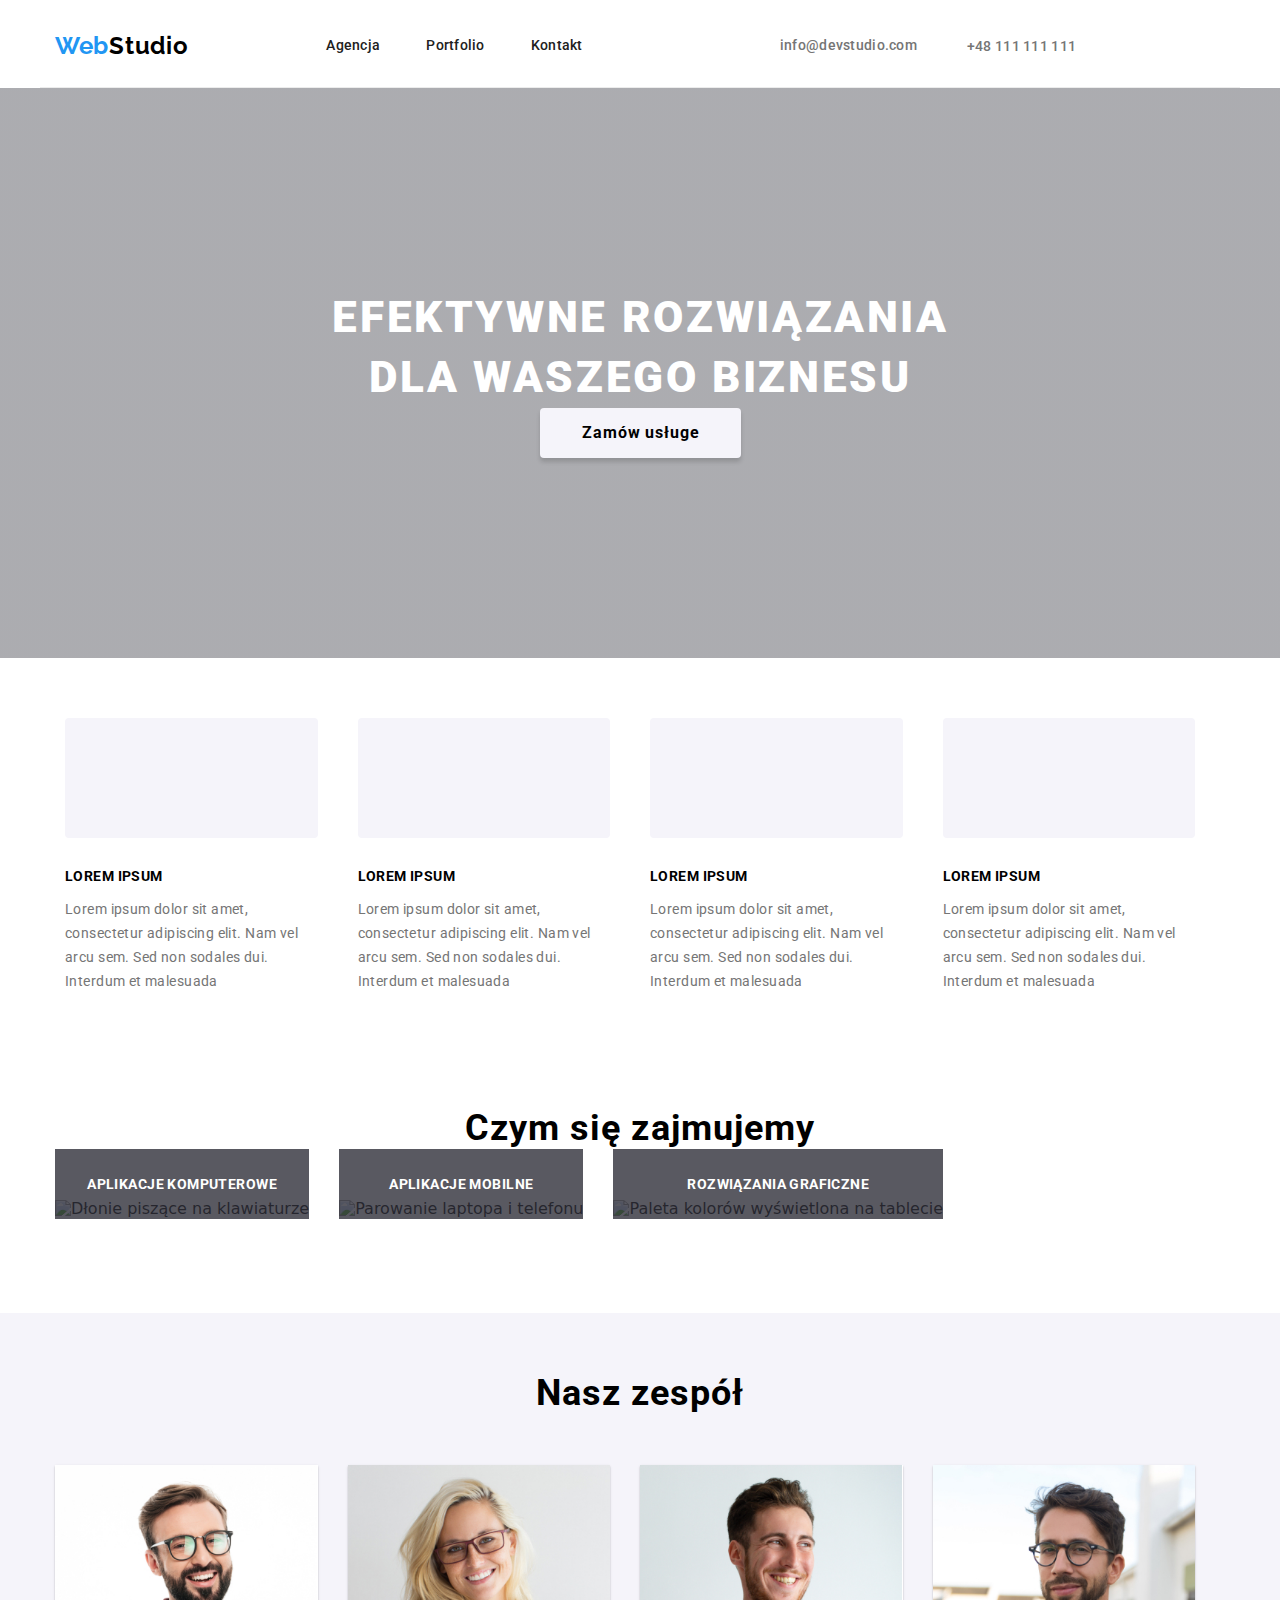
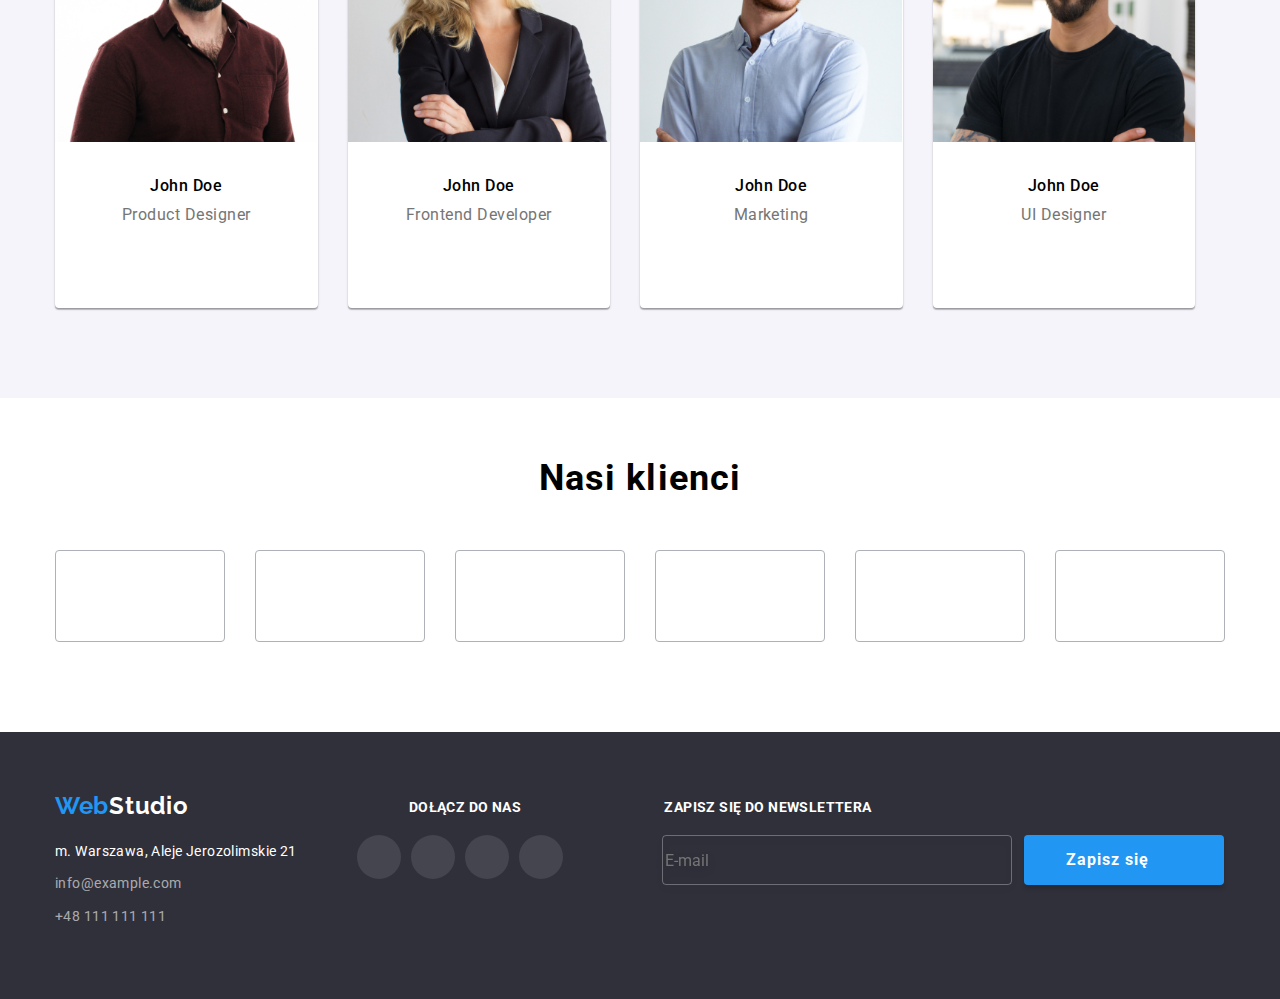
==== commit 90717562: "mobile-menu" ====
--- a/index.html
+++ b/index.html
@@ -31,27 +31,27 @@
             </li>
             </ul>
         </nav>
-        <button type="button" class="burger__btn" data-menu-button>
-            <svg width="24" height="16" class="burger__icon" aria-label="mobile-menu">
-                <use href="./images/burger.svg#icon-menu_burger"></use>
-            </svg>
-        </button>
-            <ul class="contact list">
-            <li class="contact__item contact__item--first-child">
-                <a class="contact__link" href="mailto:info@devstudio.com">
-                    <svg class="contact__icon" width="16" height="12">
-                        <use href="./images/icons.svg#icon-letter"></use>
-                    </svg>info@devstudio.com</a>
-            </li>
-            <li class="contact__item">
-                <a class="contact__link" href="tel:+48111111111">
-                    <svg class="contact__icon" width="10" height="16">
-                        <use href="./images/icons.svg#icon-smartphone"></use>
-                    </svg>+48 111 111 111</a>
-            </li>
-            </ul>
-        </div>
-
+    <button type="button" class="burger__btn" data-mobile-open>
+        <svg width="24" height="16" class="burger__icon" aria-label="mobile-menu">
+            <use href="./images/burger.svg#icon-menu_burger"></use>
+        </svg>
+    </button>
+    <ul class="contact">
+        <li class="contact__item contact__item--first-child">
+            <a class="contact__link" href="mailto:info@devstudio.com">
+                <svg class="contact__icon" width="16" height="12">
+                    <use href="./images/icons.svg#icon-letter"></use>
+                </svg>info@devstudio.com</a>
+        </li>
+        <li class="contact__item">
+            <a class="contact__link" href="tel:+48111111111">
+                <svg class="contact__icon" width="10" height="16">
+                    <use href="./images/icons.svg#icon-smartphone"></use>
+                </svg>+48 111 111 111</a>
+        </li>
+    </ul>
+    </div>
+    
     </header>
     <main>
         <!--HERO-->
@@ -462,6 +462,51 @@
             </div>
         </div>
     </div>
+
+    <!-- MOBILE OKNO MODALNE -->
+    
+    <div class="backdrop is-hidden" mobile-menu>
+    <div class="menu-mobile">
+        <button type="button" class="menu-mobile__close" data-mobile-close>
+            <svg class="menu-mobile__icon">
+                <use href="./images/button-close.svg#icon-Vector"></use>
+            </svg>
+        </button>
+        <ul class="menu-mobile__list">
+            <li class="menu-mobile__item">
+                <a href="#" class="menu-mobile__link menu-mobile__link--first-child">Agencja</a>
+            </li>
+            <li class="menu-mobile__item">
+                <a href="portfolio.html" class="menu-mobile__link">Portfolio</a>
+            </li>
+            <li class="menu-mobile__item">
+                <a href="#" class="menu-mobile__link">Kontakt</a>
+            </li>
+        </ul>
+        <ul class="menu-contact__list">
+            <li class="menu-contact__item">
+                <a href="tel:+48111111111" class="menu-contact__link menu-contact__link--first-child">+48 111 111 111</a>
+            </li>
+            <li class="menu-contact__item">
+                <a href="mailto:info@devstudio.com" class="menu-contact__link menu-contact__link--second-child">info@devstudio.com</a>
+            </li>
+        </ul>
+        <ul class="menu-social__list">
+            <li class="menu-social__item">
+                <a href="#" class="menu-social__link">Instagram</a>
+            </li>
+            <li class="menu-social__item">
+                <a href="#" class="menu-social__link">Twitter</a>
+            </li>
+            <li class="menu-social__item">
+                <a href="#" class="menu-social__link">Facebook</a>
+            </li>
+            <li class="menu-social__item">
+                <a href="#" class="menu-social__link menu-social__link--last-child">LinkedIn</a>
+            </li>
+        </ul>
+    </div>
+    </div>
 <script src="./js/modal.js"></script>
 <script src="./js/mobile-menu.js"></script>
 </body>
--- a/css/main.min.css
+++ b/css/main.min.css
@@ -1,2 +1,2 @@
-.visually-hidden{position:absolute !important;clip:rect(1px 1px 1px 1px);clip:rect(1px, 1px, 1px, 1px);padding:0 !important;border:0 !important;height:1px !important;width:1px !important;overflow:hidden}:root{--main-font: 'Roboto', sans-serif;--secondary-font: 'Raleway', sans-serif;--main-color: #2196F3;--secondary-color: #212121;--description-color: #757575;--third-text-color: #FFFFFF;--logo-studio-color:  #000000;--footer-contact-color:  rgba(255, 255, 255, 0.6);--main-background-color: #FFFFFF;--secondary-background-color: #2F303A;--third-background-color: #F5F4FA}h1,h2,h3,h4,h5,h6,p,ul{margin:0px;padding:0px}.container{width:100%;padding:15px;margin:0 auto}@media screen and (min-width: 480px){.container{max-width:480px;padding:0 15px}}@media screen and (min-width: 768px){.container{max-width:768px;padding:0 15px}}@media screen and (min-width: 1200px){.container{max-width:1200px;padding:0 15px}}.button{font-family:var(--main-font);font-style:normal;min-width:200px;min-height:50px;background-color:var(--third-background-color);box-shadow:0px 4px 4px rgba(0,0,0,0.15);border-radius:4px;border:0px;transition-duration:250ms;transition-timing-function:cubic-bezier(0.4, 0, 0.2, 1);cursor:pointer}.button:hover,.button:focus{color:var(--third-text-color);background-color:var(--main-color);cursor:pointer}.button--hero-theme{font-weight:700;line-height:1.875;display:flex;align-items:center;letter-spacing:0.06em;padding:10px 41px 10px 42px;margin:0 auto}.button--modal-theme{font-family:Roboto;font-style:normal;font-weight:700;font-size:16px;line-height:30px;padding:6px 22px;padding:10px 76px;margin:0 auto;margin-top:30px;margin-bottom:40px;align-items:center;margin-left:157px}.logo{font-family:var(--secondary-font);font-style:normal;font-weight:700;font-size:24px;line-height:1.166;letter-spacing:0.03em;text-decoration:none;position:relative}.logo__accent-text{color:var(--main-color)}.logo--dark-theme{color:var(--logo-studio-color)}.logo--light-theme{color:var(--third-text-color)}.logo--footer-theme{text-align:center}@media screen and (min-width: 768px){.logo--footer-theme{padding-left:115px}}@media screen and (min-width: 1200px){.logo--footer-theme{padding-left:0px}}.secondary-header{font-family:var(--main-font);font-style:normal;font-weight:700;font-size:36px;line-height:1.166;text-align:center;letter-spacing:0.03em;margin:0 auto;padding-bottom:50px;padding-top:60px}.social__list{display:flex;align-items:center;justify-content:center;margin-right:16px;margin-bottom:24px;list-style:none;padding-left:1px}.social__item{display:flex;background-color:var(--main-background-color);border-radius:50%;align-items:center;justify-content:center;min-width:44px;min-height:44px;fill:#AFB1B8;transition-duration:250ms;transition-timing-function:cubic-bezier(0.4, 0, 0.2, 1);margin-right:10px;margin-bottom:24px}.social__item:hover,.social__item:focus{fill:var(--third-text-color);background-color:var(--main-color)}.social__item--last-child{margin-right:0px}.social__icon{width:20px;height:20px}.social--footer-theme{min-width:206px;height:80px;text-align:center;align-items:center;justify-content:center}.social__title{font-family:var(--main-font);font-weight:700;font-size:14px;line-height:1.143;letter-spacing:0.03em;text-transform:uppercase;color:var(--third-text-color);min-height:16px;margin-bottom:20px;text-align:center;padding-top:60px}.social__list--footer-theme{margin-right:0px}.social__item--footer-theme{background:none}.social__item--footer-theme:hover,.social__item--footer-theme:focus{background:none;fill:none}.social__icon--footer-theme{width:20px;height:20px}.social__link--footer-theme{display:flex;min-width:44px;min-height:44px;align-items:center;justify-content:center;background-color:rgba(255,255,255,0.1);border-radius:50%;fill:var(--main-background-color);transition-duration:250ms;transition-timing-function:cubic-bezier(0.4, 0, 0.2, 1);margin-right:10px}.social__link--footer-theme:hover,.social__link--footer-theme:focus{background-color:var(--main-color)}@media screen and (min-width: 768px){.social__list--footer-theme{margin-bottom:0px;padding-left:350px}.social__title{padding-top:0px;padding-left:325px;max-width:100%;margin-top:-130px;min-width:146px}}@media screen and (min-width: 1200px){.social__list{margin-bottom:0px}.social__list--footer-theme{margin-bottom:0px;padding-left:0px;padding-right:340px}.social__title{padding-left:0px;padding-right:350px}}.contact{display:none;align-items:center;justify-content:center;list-style:none}.contact__link{font-family:var(--main-font);font-style:normal;font-weight:500;font-size:14px;line-height:1.142;letter-spacing:0.02em;color:var(--description-color);text-decoration:none;transition-duration:250ms;transition-timing-function:cubic-bezier(0.4, 0, 0.2, 1)}.contact__link:hover,.contact__link:focus,.contact__link:active{color:var(--main-color)}.contact__link:hover .contact__icon,.contact__link:focus .contact__icon,.contact__link:active .contact__icon{fill:var(--main-color)}.contact__icon{fill:#757575;margin-right:10px}.contact__icon:hover,.contact__icon:focus,.contact__icon:active{fill:var(--main-color)}.contact--footer-theme{display:block;text-align:center}.contact__item--footer-theme{margin-bottom:9px}.contact__link--footer-theme{font-family:var(--main-font);font-weight:normal;font-size:14px;font-weight:400;line-height:1.714;letter-spacing:0.03em;color:var(--footer-contact-color)}.contact__link--portfolio-theme{text-decoration:underline}@media screen and (min-width: 768px){.contact{display:block;margin-top:-30px;margin-left:550px}.contact__list{padding-top:21px;padding-bottom:21px;display:flex}.contact--footer-theme{margin-top:0;margin-left:0;text-align:left;padding-left:115px}}@media screen and (min-width: 1200px){.contact{display:flex;margin-top:-25px}.contact__list{padding-top:36px;padding-bottom:36px}.contact__item--first-child{margin-right:30px}.contact--footer-theme{text-align:left;padding-left:0;margin-top:0;display:block}}.navigation{display:none;align-items:center;justify-content:center;list-style:none}.navigation__item{margin-right:46px;position:relative}.navigation__item::after{position:absolute;content:"";width:100%;height:4px;display:block;border-radius:2px;background-color:var(--main-color);left:0;bottom:-32px;opacity:0}.navigation__item:hover::after{opacity:1}.navigation__link{font-family:var(--main-font);font-style:400;font-weight:500;font-size:14px;line-height:1.142;letter-spacing:0.02em;color:var(--secondary-color);text-decoration:none;transition-duration:250ms;transition-timing-function:cubic-bezier(0.4, 0, 0.2, 1)}.navigation__link:hover,.navigation__link:focus{color:var(--main-color)}@media screen and (min-width: 768px){.navigation{display:flex}.navigation__item{margin-right:60px;position:relative;margin-top:-30px}}@media screen and (min-width: 1200px){.navigation{display:flex}.navigation__item{margin-right:46px;position:relative;margin-top:-30px}.navigation__item--last-child{margin-right:371px}}@media screen and (min-device-pixel-ratio: 2), (min-resolution: 192dpi), (min-resolution: 2dppx){.hero{background-image:linear-gradient(rgba(47,48,58,0.4), rgba(47,48,58,0.4)),url(../images/hero_bg_mobile@2x.jpg)}}.hero{background-image:linear-gradient(rgba(47,48,58,0.4), rgba(47,48,58,0.4)),url(../images/hero_bg_mobile.jpg);background-repeat:no-repeat;background-size:cover;max-width:1600px;margin:0 auto;padding:118px 58px}.hero__header{font-family:var(--main-font);font-style:normal;font-weight:900;font-size:26px;line-height:1.615;text-align:center;letter-spacing:0.06em;text-transform:uppercase;color:#fff;margin-bottom:30px}@media screen and (min-width: 768px){.hero{max-width:100%;padding:122px 201px 114px 202px;background-image:linear-gradient(rgba(47,48,58,0.4), rgba(47,48,58,0.4)),url(../images/hero_bg_tablet.jpg)}.hero .hero__header{min-width:385px}}@media screen and (min-width: 768px) and (min-device-pixel-ratio: 2), screen and (min-width: 768px) and (min-resolution: 192dpi), screen and (min-width: 768px) and (min-resolution: 2dppx){.hero{background-image:linear-gradient(rgba(47,48,58,0.4), rgba(47,48,58,0.4)),url(../images/hero_bg_tablet@2x.jpg)}}@media screen and (min-width: 768px) and (min-width: 1200px){.hero{max-width:1600px;padding-top:200px;padding-bottom:200px;background-size:cover;background-image:linear-gradient(rgba(47,48,58,0.4), rgba(47,48,58,0.4)),url(../images/herobackground.png)}.hero__header{font-size:44px;line-height:1.363;width:696px;margin:0 auto}}@media screen and (min-width: 768px) and (min-device-pixel-ratio: 2), screen and (min-width: 768px) and (min-resolution: 192dpi), screen and (min-width: 768px) and (min-resolution: 2dppx){.hero{background-image:linear-gradient(rgba(47,48,58,0.4), rgba(47,48,58,0.4)),url(../images/herobackground@2x.jpg)}}.advantages{padding-bottom:60px;padding-top:60px}.advantages__list{align-items:center;list-style:none}.advantages__icon{display:flex;margin:0 auto}.advantages__gallery{display:flex;background-color:#F5F4FA;border-radius:4px;margin-bottom:30px;min-height:120px;padding-top:25px}.advantages__name{font-family:var(--main-font);font-weight:700;font-size:14px;line-height:1.143;letter-spacing:0.03em;text-transform:uppercase;margin-bottom:14px;text-align:center}.advantages__description{font-family:var(--main-font);font-style:normal;font-weight:400;font-size:14px;line-height:1.714;letter-spacing:0.03em;text-transform:none;color:var(--description-color);min-height:50px;margin-bottom:30px}@media screen and (min-width: 768px){.advantages{padding-bottom:45px}.advantages__list{display:inline-block}.advantages__item{display:inline-block;margin-left:10px}.advantages__gallery{max-width:354px}.advantages__icon{display:inline-block}.advantages__name{text-align:left}.advantages__description{max-width:354px;max-height:75px}}@media screen and (min-width: 1200px){.advantages__list{display:flex}.advantages__item{margin-right:30px}}.about{display:none}@media screen and (min-width: 1200px){.about{display:block;padding-bottom:94px}.about__list{display:flex;align-items:center;list-style:none}.about__item{margin-right:30px;position:relative}.about__description{font-family:var(--main-font);position:absolute;width:144px;height:16px;font-style:normal;font-weight:700;font-size:14px;line-height:1.143;text-align:center;letter-spacing:0.03em;text-transform:uppercase;color:var(--third-text-color);background:rgba(47,48,58,0.8);padding-top:27px;padding-bottom:27px;width:100%;height:70px;bottom:0}}.team{align-items:center;justify-content:center;background-color:var(--third-background-color);padding-bottom:60px}.team__list{list-style:none;justify-content:center}.team__item{background:var(--main-background-color);box-shadow:0px 1px 3px rgba(0,0,0,0.12),0px 1px 1px rgba(0,0,0,0.14),0px 2px 1px rgba(0,0,0,0.2);border-radius:0px 0px 4px 4px}.team__image{margin-bottom:30px;max-width:100%}.team__name{font-family:var(--main-font);font-style:normal;font-weight:500;font-size:16px;line-height:1.187;text-align:center;letter-spacing:0.03em;margin-bottom:10px}.team__workplace{font-family:var(--main-font);font-style:normal;font-weight:400;color:var(--description-color);font-size:16px;line-height:1.187;text-align:center;letter-spacing:0.03em;margin-bottom:16px}@media screen and (min-width: 768px){.team{display:inline-block}.team__list{display:inline-block}.team__item{display:inline-block;max-width:354px;margin-left:10px;margin-bottom:30px;align-items:center;justify-content:center}}@media screen and (min-width: 1200px){.team{display:flex}.team__list{display:flex}.team__item{margin-right:30px;margin-left:0px}}.customers{padding-bottom:60px}.customers__list{display:flex;flex-wrap:wrap;align-items:center;justify-content:center;list-style:none;margin-left:-30px}.customers__item{display:flex;align-items:center;justify-content:center;min-width:210px;min-height:92px;fill:#AFB1B8;border:1px solid #AFB1B8;border-radius:4px;transition-duration:250ms;transition-timing-function:cubic-bezier(0.4, 0, 0.2, 1);margin-bottom:30px;margin-left:30px}.customers__item:hover,.customers__item:focus{border:1px solid var(--main-color);fill:var(--main-color)}.customers__icon{display:flex;width:106px;height:60px}@media screen and (min-width: 768px){.customers__item{min-width:226px}}@media screen and (min-width: 768px){.customers__item{min-width:170px}}.footer{padding-top:60px;background-color:var(--secondary-background-color);align-items:center;justify-content:center;text-align:center;min-width:100%;display:flex}.footer__addres{font-family:var(--main-font);font-style:normal;font-weight:400;font-size:14px;line-height:1.714;letter-spacing:0.03em;color:var(--third-text-color);margin-top:20px;margin-bottom:8px;min-width:251px;text-align:center}@media screen and (min-width: 768px){.footer{text-align:left}.footer__addres{text-align:left;padding-left:70px}}@media screen and (min-width: 1200px){.footer{padding-bottom:60px;text-align:left}.footer__addres{padding-left:0}}.newsletter{align-items:center;justify-content:center;text-align:center;padding-top:60px;padding-bottom:60px;padding-right:15px;padding-left:15px;width:100%}.newsletter__title{font-family:Roboto;font-style:normal;height:16px;font-weight:700;font-size:14px;line-height:1.143;letter-spacing:0.03em;text-transform:uppercase;color:var(--third-text-color);margin-bottom:20px;margin-top:60px}.newsletter__input{font-family:var(--main-font);font-style:normal;height:50px;border:1px solid rgba(255,255,255,0.3);box-sizing:border-box;filter:drop-shadow(0px 4px 4px rgba(0,0,0,0.15));border-radius:4px;background-color:transparent;margin-bottom:20px}.newsletter__button{font-family:var(--main-font);font-style:normal;font-weight:700;width:200px;height:50px;min-width:82px;min-height:30px;font-size:16px;line-height:1.875;padding-left:42px;letter-spacing:0.06em;color:#FFFFFF;background:#2196F3;box-shadow:0px 4px 4px rgba(0,0,0,0.15);border-radius:4px;display:flex;padding-top:10px;padding-bottom:10px;border:none;cursor:pointer;margin:0 auto}.newsletter__icon{margin-left:24px}@media screen and (min-width: 768px){.newsletter__input{min-width:350px}}@media screen and (min-width: 1200px){.newslettter__wrapper{display:flex;align-items:center;justify-content:center}.newslettter__disclaimer{display:flex;align-items:center;justify-content:center}.newsletter{margin-left:78px;padding-bottom:0px;padding-bottom:0px}.newsletter__title{height:16px;margin-top:-140px;padding-left:100px;max-width:100%;min-width:207px}.newslettter__disclaimer{padding-left:450px}.newsletter__button{margin-left:12px;margin-top:-20px}}.backdrop{position:fixed;left:0;top:0;min-width:100%;min-height:100%;background-color:rgba(0,0,0,0.2);transition:250ms;transform:scale(1)}.is-hidden{opacity:0;visibility:hidden;pointer-events:none}.modal{position:absolute;top:50%;left:50%;transform:translate(-50%, -50%);width:528px;min-height:581px;background-color:var(--main-background-color);box-shadow:0px 1px 3px rgba(0,0,0,0.12),0px 1px 1px rgba(0,0,0,0.14),0px 2px 1px rgba(0,0,0,0.2);border-radius:4px}.modal__close-btn{position:absolute;display:flex;align-items:center;justify-content:center;top:8px;right:8px;width:30px;height:30px;border:1px solid rgba(0,0,0,0.1);box-sizing:border-box;border-radius:50%;background-color:var(--main-background-color)}.modal__tittle{font-family:var(--main-font);font-style:normal;width:448px;height:23px;font-weight:700;font-size:20px;line-height:23px;text-align:center;letter-spacing:0.03em;color:#212121;margin:0 auto;margin-top:40px;margin-bottom:12px}.modal__accept-link{font-family:var(--main-font);font-style:normal;font-weight:normal;font-size:14px;line-height:24px;letter-spacing:0.03em;text-decoration-line:underline;color:#2196F3}.modal__label{font-family:var(--main-font);font-style:normal;height:14px;font-size:12px;line-height:14px;letter-spacing:0.01em;color:#757575;margin-top:10px;margin-bottom:4px;margin-left:40px;display:flex}.modal__input{font-family:var(--main-font);font-style:normal;width:448px;height:40px;border:1px solid rgba(33,33,33,0.2);box-sizing:border-box;border-radius:4px;margin-left:40px;padding-left:30px;transition-duration:250ms;transition-timing-function:cubic-bezier(0.4, 0, 0.2, 1)}.modal__input:focus{border-color:#2196F3;outline:none}.modal__input:focus+.modal__icon{fill:#2196F3;outline:none}.modal__textarea{font-family:var(--main-font);font-style:normal;position:relative;width:448px;height:120px;border:1px solid rgba(33,33,33,0.2);box-sizing:border-box;border-radius:4px;margin-left:40px;margin-bottom:20px;font-size:12px;line-height:14px;letter-spacing:0.01em;color:rgba(117,117,117,0.5);padding:12px 16px;transition-duration:250ms;transition-timing-function:cubic-bezier(0.4, 0, 0.2, 1)}.modal__textarea:focus{border-color:#2196F3;outline:none}.modal__accept-label{font-family:var(--main-font);font-style:normal;font-style:400;font-weight:normal;font-size:14px;line-height:24px;letter-spacing:0.03em;color:#757575;display:flex;align-items:center;justify-content:center;transition-duration:250ms;transition-timing-function:cubic-bezier(0.4, 0, 0.2, 1)}.modal__accept-label::before{content:"";width:16px;height:16px;border:1px solid #212121;margin-right:8px;box-sizing:border-box;border-radius:2px}.modal__check:checked+.modal__accept-label::before{background-color:#2196F3;border:none;background-image:url(../images/Vector.svg);background-repeat:no-repeat;background-size:contain}.modal__wrapper{position:relative}.modal__icon{position:absolute;top:15px;left:52px;transition-duration:250ms;transition-timing-function:cubic-bezier(0.4, 0, 0.2, 1)}.filters{padding-bottom:16px}.filters__list{display:flex;align-items:center;justify-content:center;list-style:none}.filters__item{margin-right:8px;transition-duration:250ms;transition-timing-function:cubic-bezier(0.4, 0, 0.2, 1)}.filters__item:hover,.filters__item:focus{box-shadow:0px 3px 1px rgba(0,0,0,0.1),0px 1px 2px rgba(0,0,0,0.08),0px 2px 2px rgba(0,0,0,0.12)}.filters__btn{font-family:var(--main-font);font-style:normal;font-weight:500;font-size:16px;line-height:1.625;text-align:center;letter-spacing:0.03em;background-color:var(--third-background-color);border-radius:4px;border:0px;padding:6px 22px;transition-duration:250ms;transition-timing-function:cubic-bezier(0.4, 0, 0.2, 1)}.filters__btn:hover,.filters__btn:focus{color:var(--third-text-color);background-color:var(--main-color);cursor:pointer}.project{padding-top:34px;margin:0 auto}.projects__list{display:flex;flex-wrap:wrap;list-style:none}.projects__item{width:370px;background:var(--main-background-color);border:1px solid #EEEEEE;box-sizing:border-box;margin-right:30px;margin-top:30px}.projects__item .projects__item:hover{box-shadow:0px 1px 1px rgba(0,0,0,0.12),0px 4px 4px rgba(0,0,0,0.06),1px 4px 6px rgba(0,0,0,0.16)}.projects__item:hover .overlay{transform:translateY(0)}.projects__item--each-third-child{margin-right:0px}.projects__item--first-three-child{margin-top:0px}.projects__img{display:block;padding-bottom:20px}.projects__text{font-family:var(--main-font);font-style:normal;font-weight:700;font-size:18px;line-height:2;letter-spacing:0.06em;padding-bottom:4px;margin-right:24px;margin-left:24px;width:322px}.projects__description{font-family:Roboto;font-style:normal;font-size:16px;line-height:1.875;letter-spacing:0.03em;color:var(--description-color);padding-bottom:20px;margin-right:24px;margin-left:24px;width:322px}.projects__div{position:relative;overflow:hidden;width:370px;margin-bottom:20px}.overlay{position:absolute;top:0;left:0;width:100%;height:100%;transform:translateY(100%);background-color:rgba(33,150,243,0.9);transition:transform 250ms cubic-bezier(0.4, 0, 0.2, 1)}.overlay__text{font-family:Roboto;font-style:normal;width:301px;height:196px;font-style:normal;font-weight:normal;font-size:18px;line-height:1.555;letter-spacing:0.03em;color:var(--third-text-color);margin:49px 45px 49px 24px}.header__container{padding-top:16px;padding-bottom:16px}@media screen and (min-width: 768px){.header__container{padding-top:32px;padding-bottom:32px}}@media screen and (min-width: 1200px){.header__container{padding-top:32px;padding-bottom:32px}}.burger__btn{background-color:transparent;border:none;padding:0;cursor:pointer;display:flex;position:absolute;top:20px;right:15px}.burger__icon{transition:250ms cubic-bezier(0.4, 0, 0.2, 1)}@media screen and (min-width: 768px){.burger__btn{display:none}}@media screen and (min-width: 1200px){.burger__btn{display:none}}
+.visually-hidden{position:absolute !important;clip:rect(1px 1px 1px 1px);clip:rect(1px, 1px, 1px, 1px);padding:0 !important;border:0 !important;height:1px !important;width:1px !important;overflow:hidden}:root{--main-font: 'Roboto', sans-serif;--secondary-font: 'Raleway', sans-serif;--main-color: #2196F3;--secondary-color: #212121;--description-color: #757575;--third-text-color: #FFFFFF;--logo-studio-color:  #000000;--footer-contact-color:  rgba(255, 255, 255, 0.6);--main-background-color: #FFFFFF;--secondary-background-color: #2F303A;--third-background-color: #F5F4FA}h1,h2,h3,h4,h5,h6,p,ul{margin:0px;padding:0px}.container{width:100%;padding:15px;margin:0 auto}@media screen and (min-width: 480px){.container{max-width:480px;padding:0 15px}}@media screen and (min-width: 768px){.container{max-width:768px;padding:0 15px}}@media screen and (min-width: 1200px){.container{max-width:1200px;padding:0 15px}}.button{font-family:var(--main-font);font-style:normal;min-width:200px;min-height:50px;background-color:var(--third-background-color);box-shadow:0px 4px 4px rgba(0,0,0,0.15);border-radius:4px;border:0px;transition-duration:250ms;transition-timing-function:cubic-bezier(0.4, 0, 0.2, 1);cursor:pointer}.button:hover,.button:focus{color:var(--third-text-color);background-color:var(--main-color);cursor:pointer}.button--hero-theme{font-weight:700;line-height:1.875;display:flex;align-items:center;letter-spacing:0.06em;padding:10px 41px 10px 42px;margin:0 auto}.button--modal-theme{font-family:Roboto;font-style:normal;font-weight:700;font-size:16px;line-height:30px;padding:6px 22px;padding:10px 76px;margin:0 auto;margin-top:30px;margin-bottom:40px;align-items:center;margin-left:157px}.logo{font-family:var(--secondary-font);font-style:normal;font-weight:700;font-size:24px;line-height:1.166;letter-spacing:0.03em;text-decoration:none;position:relative}.logo__accent-text{color:var(--main-color)}.logo--dark-theme{color:var(--logo-studio-color)}.logo--light-theme{color:var(--third-text-color)}.logo--footer-theme{text-align:center}@media screen and (min-width: 768px){.logo--footer-theme{padding-left:115px}}@media screen and (min-width: 1200px){.logo--footer-theme{padding-left:0px}}.secondary-header{font-family:var(--main-font);font-style:normal;font-weight:700;font-size:36px;line-height:1.166;text-align:center;letter-spacing:0.03em;margin:0 auto;padding-bottom:50px;padding-top:60px}.social__list{display:flex;align-items:center;justify-content:center;margin-right:16px;margin-bottom:24px;list-style:none;padding-left:1px}.social__item{display:flex;background-color:var(--main-background-color);border-radius:50%;align-items:center;justify-content:center;min-width:44px;min-height:44px;fill:#AFB1B8;transition-duration:250ms;transition-timing-function:cubic-bezier(0.4, 0, 0.2, 1);margin-right:10px;margin-bottom:24px}.social__item:hover,.social__item:focus{fill:var(--third-text-color);background-color:var(--main-color)}.social__item--last-child{margin-right:0px}.social__icon{width:20px;height:20px}.social--footer-theme{min-width:206px;height:80px;text-align:center;align-items:center;justify-content:center}.social__title{font-family:var(--main-font);font-weight:700;font-size:14px;line-height:1.143;letter-spacing:0.03em;text-transform:uppercase;color:var(--third-text-color);min-height:16px;margin-bottom:20px;text-align:center;padding-top:60px}.social__list--footer-theme{margin-right:0px}.social__item--footer-theme{background:none}.social__item--footer-theme:hover,.social__item--footer-theme:focus{background:none;fill:none}.social__icon--footer-theme{width:20px;height:20px}.social__link--footer-theme{display:flex;min-width:44px;min-height:44px;align-items:center;justify-content:center;background-color:rgba(255,255,255,0.1);border-radius:50%;fill:var(--main-background-color);transition-duration:250ms;transition-timing-function:cubic-bezier(0.4, 0, 0.2, 1);margin-right:10px}.social__link--footer-theme:hover,.social__link--footer-theme:focus{background-color:var(--main-color)}@media screen and (min-width: 768px){.social__list--footer-theme{margin-bottom:0px;padding-left:350px}.social__title{padding-top:0px;padding-left:325px;max-width:100%;margin-top:-130px;min-width:146px}}@media screen and (min-width: 1200px){.social__list{margin-bottom:0px}.social__list--footer-theme{margin-bottom:0px;padding-left:0px;padding-right:340px}.social__title{padding-left:0px;padding-right:350px}}.contact{display:none;align-items:center;justify-content:center;list-style:none}.contact__link{font-family:var(--main-font);font-style:normal;font-weight:500;font-size:14px;line-height:1.142;letter-spacing:0.02em;color:var(--description-color);text-decoration:none;transition-duration:250ms;transition-timing-function:cubic-bezier(0.4, 0, 0.2, 1)}.contact__link:hover,.contact__link:focus,.contact__link:active{color:var(--main-color)}.contact__link:hover .contact__icon,.contact__link:focus .contact__icon,.contact__link:active .contact__icon{fill:var(--main-color)}.contact__icon{fill:#757575;margin-right:10px}.contact__icon:hover,.contact__icon:focus,.contact__icon:active{fill:var(--main-color)}.contact--footer-theme{display:block;text-align:center}.contact__item--footer-theme{margin-bottom:9px}.contact__link--footer-theme{font-family:var(--main-font);font-weight:normal;font-size:14px;font-weight:400;line-height:1.714;letter-spacing:0.03em;color:var(--footer-contact-color)}.contact__link--portfolio-theme{text-decoration:underline}@media screen and (min-width: 768px){.contact{display:block;margin-top:-30px;margin-left:550px}.contact__list{padding-top:21px;padding-bottom:21px;display:flex}.contact--footer-theme{margin-top:0;margin-left:0;text-align:left;padding-left:115px}}@media screen and (min-width: 1200px){.contact{display:flex;margin-top:-25px}.contact__list{padding-top:36px;padding-bottom:36px}.contact__item--first-child{margin-right:30px}.contact--footer-theme{text-align:left;padding-left:0;margin-top:0;display:block}}.navigation{display:none;align-items:center;justify-content:center;list-style:none}.navigation__item{margin-right:46px;position:relative}.navigation__item::after{position:absolute;content:"";width:100%;height:4px;display:block;border-radius:2px;background-color:var(--main-color);left:0;bottom:-32px;opacity:0}.navigation__item:hover::after{opacity:1}.navigation__link{font-family:var(--main-font);font-style:400;font-weight:500;font-size:14px;line-height:1.142;letter-spacing:0.02em;color:var(--secondary-color);text-decoration:none;transition-duration:250ms;transition-timing-function:cubic-bezier(0.4, 0, 0.2, 1)}.navigation__link:hover,.navigation__link:focus{color:var(--main-color)}@media screen and (min-width: 768px){.navigation{display:flex}.navigation__item{margin-right:60px;position:relative;margin-top:-30px}}@media screen and (min-width: 1200px){.navigation{display:flex}.navigation__item{margin-right:46px;position:relative;margin-top:-30px}.navigation__item--last-child{margin-right:371px}}@media screen and (min-device-pixel-ratio: 2), (min-resolution: 192dpi), (min-resolution: 2dppx){.hero{background-image:linear-gradient(rgba(47,48,58,0.4), rgba(47,48,58,0.4)),url(../images/hero_bg_mobile@2x.jpg)}}.hero{background-image:linear-gradient(rgba(47,48,58,0.4), rgba(47,48,58,0.4)),url(../images/hero_bg_mobile.jpg);background-repeat:no-repeat;background-size:cover;max-width:1600px;margin:0 auto;padding:118px 58px}.hero__header{font-family:var(--main-font);font-style:normal;font-weight:900;font-size:26px;line-height:1.615;text-align:center;letter-spacing:0.06em;text-transform:uppercase;color:#fff;margin-bottom:30px}@media screen and (min-width: 768px){.hero{max-width:100%;padding:122px 201px 114px 202px;background-image:linear-gradient(rgba(47,48,58,0.4), rgba(47,48,58,0.4)),url(../images/hero_bg_tablet.jpg)}.hero .hero__header{min-width:385px}}@media screen and (min-width: 768px) and (min-device-pixel-ratio: 2), screen and (min-width: 768px) and (min-resolution: 192dpi), screen and (min-width: 768px) and (min-resolution: 2dppx){.hero{background-image:linear-gradient(rgba(47,48,58,0.4), rgba(47,48,58,0.4)),url(../images/hero_bg_tablet@2x.jpg)}}@media screen and (min-width: 768px) and (min-width: 1200px){.hero{max-width:1600px;padding-top:200px;padding-bottom:200px;background-size:cover;background-image:linear-gradient(rgba(47,48,58,0.4), rgba(47,48,58,0.4)),url(../images/herobackground.png)}.hero__header{font-size:44px;line-height:1.363;width:696px;margin:0 auto}}@media screen and (min-width: 768px) and (min-device-pixel-ratio: 2), screen and (min-width: 768px) and (min-resolution: 192dpi), screen and (min-width: 768px) and (min-resolution: 2dppx){.hero{background-image:linear-gradient(rgba(47,48,58,0.4), rgba(47,48,58,0.4)),url(../images/herobackground@2x.jpg)}}.advantages{padding-bottom:60px;padding-top:60px}.advantages__list{align-items:center;list-style:none}.advantages__icon{display:flex;margin:0 auto}.advantages__gallery{display:flex;background-color:#F5F4FA;border-radius:4px;margin-bottom:30px;min-height:120px;padding-top:25px}.advantages__name{font-family:var(--main-font);font-weight:700;font-size:14px;line-height:1.143;letter-spacing:0.03em;text-transform:uppercase;margin-bottom:14px;text-align:center}.advantages__description{font-family:var(--main-font);font-style:normal;font-weight:400;font-size:14px;line-height:1.714;letter-spacing:0.03em;text-transform:none;color:var(--description-color);min-height:50px;margin-bottom:30px}@media screen and (min-width: 768px){.advantages{padding-bottom:45px}.advantages__list{display:inline-block}.advantages__item{display:inline-block;margin-left:10px}.advantages__gallery{max-width:354px}.advantages__icon{display:inline-block}.advantages__name{text-align:left}.advantages__description{max-width:354px;max-height:75px}}@media screen and (min-width: 1200px){.advantages__list{display:flex}.advantages__item{margin-right:30px}}.about{display:none}@media screen and (min-width: 1200px){.about{display:block;padding-bottom:94px}.about__list{display:flex;align-items:center;list-style:none}.about__item{margin-right:30px;position:relative}.about__description{font-family:var(--main-font);position:absolute;width:144px;height:16px;font-style:normal;font-weight:700;font-size:14px;line-height:1.143;text-align:center;letter-spacing:0.03em;text-transform:uppercase;color:var(--third-text-color);background:rgba(47,48,58,0.8);padding-top:27px;padding-bottom:27px;width:100%;height:70px;bottom:0}}.team{align-items:center;justify-content:center;background-color:var(--third-background-color);padding-bottom:60px}.team__list{list-style:none;justify-content:center}.team__item{background:var(--main-background-color);box-shadow:0px 1px 3px rgba(0,0,0,0.12),0px 1px 1px rgba(0,0,0,0.14),0px 2px 1px rgba(0,0,0,0.2);border-radius:0px 0px 4px 4px}.team__image{margin-bottom:30px;max-width:100%}.team__name{font-family:var(--main-font);font-style:normal;font-weight:500;font-size:16px;line-height:1.187;text-align:center;letter-spacing:0.03em;margin-bottom:10px}.team__workplace{font-family:var(--main-font);font-style:normal;font-weight:400;color:var(--description-color);font-size:16px;line-height:1.187;text-align:center;letter-spacing:0.03em;margin-bottom:16px}@media screen and (min-width: 768px){.team{display:inline-block}.team__list{display:inline-block}.team__item{display:inline-block;max-width:354px;margin-left:10px;margin-bottom:30px;align-items:center;justify-content:center}}@media screen and (min-width: 1200px){.team{display:flex}.team__list{display:flex}.team__item{margin-right:30px;margin-left:0px}}.customers{padding-bottom:60px}.customers__list{display:flex;flex-wrap:wrap;align-items:center;justify-content:center;list-style:none;margin-left:-30px}.customers__item{display:flex;align-items:center;justify-content:center;min-width:210px;min-height:92px;fill:#AFB1B8;border:1px solid #AFB1B8;border-radius:4px;transition-duration:250ms;transition-timing-function:cubic-bezier(0.4, 0, 0.2, 1);margin-bottom:30px;margin-left:30px}.customers__item:hover,.customers__item:focus{border:1px solid var(--main-color);fill:var(--main-color)}.customers__icon{display:flex;width:106px;height:60px}@media screen and (min-width: 768px){.customers__item{min-width:226px}}@media screen and (min-width: 768px){.customers__item{min-width:170px}}.footer{padding-top:60px;background-color:var(--secondary-background-color);align-items:center;justify-content:center;text-align:center;min-width:100%;display:flex}.footer__addres{font-family:var(--main-font);font-style:normal;font-weight:400;font-size:14px;line-height:1.714;letter-spacing:0.03em;color:var(--third-text-color);margin-top:20px;margin-bottom:8px;min-width:251px;text-align:center}@media screen and (min-width: 768px){.footer{text-align:left}.footer__addres{text-align:left;padding-left:70px}}@media screen and (min-width: 1200px){.footer{padding-bottom:60px;text-align:left}.footer__addres{padding-left:0}}.newsletter{align-items:center;justify-content:center;text-align:center;padding-top:60px;padding-bottom:60px;padding-right:15px;padding-left:15px;width:100%}.newsletter__title{font-family:Roboto;font-style:normal;height:16px;font-weight:700;font-size:14px;line-height:1.143;letter-spacing:0.03em;text-transform:uppercase;color:var(--third-text-color);margin-bottom:20px;margin-top:60px}.newsletter__input{font-family:var(--main-font);font-style:normal;height:50px;border:1px solid rgba(255,255,255,0.3);box-sizing:border-box;filter:drop-shadow(0px 4px 4px rgba(0,0,0,0.15));border-radius:4px;background-color:transparent;margin-bottom:20px}.newsletter__button{font-family:var(--main-font);font-style:normal;font-weight:700;width:200px;height:50px;min-width:82px;min-height:30px;font-size:16px;line-height:1.875;padding-left:42px;letter-spacing:0.06em;color:#FFFFFF;background:#2196F3;box-shadow:0px 4px 4px rgba(0,0,0,0.15);border-radius:4px;display:flex;padding-top:10px;padding-bottom:10px;border:none;cursor:pointer;margin:0 auto}.newsletter__icon{margin-left:24px}@media screen and (min-width: 768px){.newsletter__input{min-width:350px}}@media screen and (min-width: 1200px){.newslettter__wrapper{display:flex;align-items:center;justify-content:center}.newslettter__disclaimer{display:flex;align-items:center;justify-content:center}.newsletter{margin-left:78px;padding-bottom:0px;padding-bottom:0px}.newsletter__title{height:16px;margin-top:-140px;padding-left:100px;max-width:100%;min-width:207px}.newslettter__disclaimer{padding-left:450px}.newsletter__button{margin-left:12px;margin-top:-20px}}.backdrop{position:fixed;left:0;top:0;min-width:100%;min-height:100%;background-color:rgba(0,0,0,0.2);transition:250ms;transform:scale(1)}.is-hidden{opacity:0;visibility:hidden;pointer-events:none}.modal{position:absolute;top:50%;left:50%;transform:translate(-50%, -50%);width:528px;min-height:581px;background-color:var(--main-background-color);box-shadow:0px 1px 3px rgba(0,0,0,0.12),0px 1px 1px rgba(0,0,0,0.14),0px 2px 1px rgba(0,0,0,0.2);border-radius:4px}.modal__close-btn{position:absolute;display:flex;align-items:center;justify-content:center;top:8px;right:8px;width:30px;height:30px;border:1px solid rgba(0,0,0,0.1);box-sizing:border-box;border-radius:50%;background-color:var(--main-background-color)}.modal__tittle{font-family:var(--main-font);font-style:normal;width:448px;height:23px;font-weight:700;font-size:20px;line-height:23px;text-align:center;letter-spacing:0.03em;color:#212121;margin:0 auto;margin-top:40px;margin-bottom:12px}.modal__accept-link{font-family:var(--main-font);font-style:normal;font-weight:normal;font-size:14px;line-height:24px;letter-spacing:0.03em;text-decoration-line:underline;color:#2196F3}.modal__label{font-family:var(--main-font);font-style:normal;height:14px;font-size:12px;line-height:14px;letter-spacing:0.01em;color:#757575;margin-top:10px;margin-bottom:4px;margin-left:40px;display:flex}.modal__input{font-family:var(--main-font);font-style:normal;width:448px;height:40px;border:1px solid rgba(33,33,33,0.2);box-sizing:border-box;border-radius:4px;margin-left:40px;padding-left:30px;transition-duration:250ms;transition-timing-function:cubic-bezier(0.4, 0, 0.2, 1)}.modal__input:focus{border-color:#2196F3;outline:none}.modal__input:focus+.modal__icon{fill:#2196F3;outline:none}.modal__textarea{font-family:var(--main-font);font-style:normal;position:relative;width:448px;height:120px;border:1px solid rgba(33,33,33,0.2);box-sizing:border-box;border-radius:4px;margin-left:40px;margin-bottom:20px;font-size:12px;line-height:14px;letter-spacing:0.01em;color:rgba(117,117,117,0.5);padding:12px 16px;transition-duration:250ms;transition-timing-function:cubic-bezier(0.4, 0, 0.2, 1)}.modal__textarea:focus{border-color:#2196F3;outline:none}.modal__accept-label{font-family:var(--main-font);font-style:normal;font-style:400;font-weight:normal;font-size:14px;line-height:24px;letter-spacing:0.03em;color:#757575;display:flex;align-items:center;justify-content:center;transition-duration:250ms;transition-timing-function:cubic-bezier(0.4, 0, 0.2, 1)}.modal__accept-label::before{content:"";width:16px;height:16px;border:1px solid #212121;margin-right:8px;box-sizing:border-box;border-radius:2px}.modal__check:checked+.modal__accept-label::before{background-color:#2196F3;border:none;background-image:url(../images/Vector.svg);background-repeat:no-repeat;background-size:contain}.modal__wrapper{position:relative}.modal__icon{position:absolute;top:15px;left:52px;transition-duration:250ms;transition-timing-function:cubic-bezier(0.4, 0, 0.2, 1)}.filters{padding-top:60px;padding-bottom:40px}.filters__list{display:flex;flex-wrap:wrap;list-style:none}.filters__item{margin-right:8px;margin-bottom:15px;transition-duration:250ms;transition-timing-function:cubic-bezier(0.4, 0, 0.2, 1)}.filters__item:hover,.filters__item:focus{box-shadow:0px 3px 1px rgba(0,0,0,0.1),0px 1px 2px rgba(0,0,0,0.08),0px 2px 2px rgba(0,0,0,0.12)}.filters__btn{font-family:var(--main-font);font-style:normal;font-weight:500;font-size:16px;text-align:center;letter-spacing:0.03em;background-color:var(--third-background-color);border-radius:4px;border:0px;padding:6px 22px;transition-duration:250ms;transition-timing-function:cubic-bezier(0.4, 0, 0.2, 1)}.filters__btn:hover,.filters__btn:focus{color:var(--third-text-color);background-color:var(--main-color);cursor:pointer}@media screen and (min-width: 768px){.filters{padding-bottom:30px}.filters__list{align-items:center;justify-content:center;margin:0 auto}}@media screen and (min-width: 1200px){.filters{padding-top:94px}.filters__list{display:flex;align-items:center;justify-content:center}}.project{margin:0 auto}.projects__list{display:flex;flex-wrap:wrap;list-style:none}.projects__item{background:var(--main-background-color);border:1px solid #EEEEEE;box-sizing:border-box;margin-bottom:30px}.projects__item .projects__item:hover{box-shadow:0px 1px 1px rgba(0,0,0,0.12),0px 4px 4px rgba(0,0,0,0.06),1px 4px 6px rgba(0,0,0,0.16)}.projects__item:hover .overlay{transform:translateY(0)}.projects__img{display:block;padding-bottom:20px;max-width:100%}.projects__text{font-family:var(--main-font);font-style:normal;font-weight:700;font-size:18px;line-height:2;letter-spacing:0.06em;padding-bottom:4px;margin-left:24px;max-width:100%}.projects__description{font-family:Roboto;font-style:normal;font-size:16px;line-height:1.875;letter-spacing:0.03em;color:var(--description-color);padding-bottom:20px;margin-left:24px}.projects__div{position:relative;overflow:hidden;width:100%}@media screen and (min-width: 768px){.projects__list{flex-wrap:wrap;justify-content:left}.projects__item{margin-right:20px}.projects__item--each-second-child{margin-right:0px}}@media screen and (min-width: 1200px){.projects__item{margin-right:30px}.projects__item--each-third-child{margin-right:0px}.projects__item--first-three-child{margin-top:0px}}.overlay{position:absolute;top:0;left:0;width:100%;height:100%;transform:translateY(100%);background-color:rgba(33,150,243,0.9);transition:transform 250ms cubic-bezier(0.4, 0, 0.2, 1)}.overlay__text{font-family:Roboto;font-style:normal;font-style:normal;font-weight:normal;font-size:18px;line-height:1.555;letter-spacing:0.03em;color:var(--third-text-color);padding:77px 24px 77px 24px;text-align:left}@media screen and (min-width: 768px){.overlay__text{padding:49px 24px 49px 24px}}.header__container{padding-top:16px;padding-bottom:16px;border-bottom:1px solid #ECECEC}@media screen and (min-width: 768px){.header__container{padding-top:32px;padding-bottom:32px}}@media screen and (min-width: 1200px){.header__container{padding-top:32px;padding-bottom:32px}}.burger__btn{background-color:transparent;border:none;padding:0;cursor:pointer;display:flex;position:absolute;top:20px;right:15px}.burger__icon{transition:250ms cubic-bezier(0.4, 0, 0.2, 1)}@media screen and (min-width: 768px){.burger__btn{display:none}}@media screen and (min-width: 1200px){.burger__btn{display:none}}.menu-mobile{box-sizing:border-box;width:480px;height:796px;background-color:#fff;position:absolute;padding-top:48px;padding-left:40px}.menu-mobile__close{position:absolute;display:flex;align-items:center;justify-content:center;top:8px;right:8px;width:30px;height:30px;border:1px solid rgba(0,0,0,0.1);box-sizing:border-box;background-color:var(--main-background-color);border:none}.menu-mobile__icon{position:absolute;width:16px;height:16px;transition-duration:250ms;transition-timing-function:cubic-bezier(0.4, 0, 0.2, 1)}.menu-mobile__list{list-style:none}.menu-mobile__item{padding-bottom:32px}.menu-mobile__link{font-family:Roboto;font-style:400;font-weight:500;font-size:40px;line-height:1.175;letter-spacing:0.02em;text-decoration:none;color:black}.menu-mobile__link--first-child{color:#2196F3}.menu-contact__list{list-style:none}.menu-contact__item{margin-bottom:32px}.menu-contact__link{text-decoration:none}.menu-contact__link--first-child{font-family:Roboto;font-style:normal;font-weight:500;font-size:34px;line-height:40px;letter-spacing:0.02em;color:#2196F3}.menu-contact__link--second-child{font-family:Roboto;font-style:normal;font-weight:500;font-size:24px;line-height:28px;letter-spacing:0.02em;color:#757575}.menu-social__list{list-style:none;display:flex;padding-top:64px}.menu-social__item{margin-right:10px}.menu-social__link{text-decoration:none;font-family:Roboto;font-style:normal;font-weight:500;font-size:18px;line-height:1.222;letter-spacing:0.02em;color:#2196F3;border-right:1px solid rgba(33,33,33,0.2);padding-right:10px}.menu-social__link--last-child{border:transparent}
 /*# sourceMappingURL=main.min.css.map */